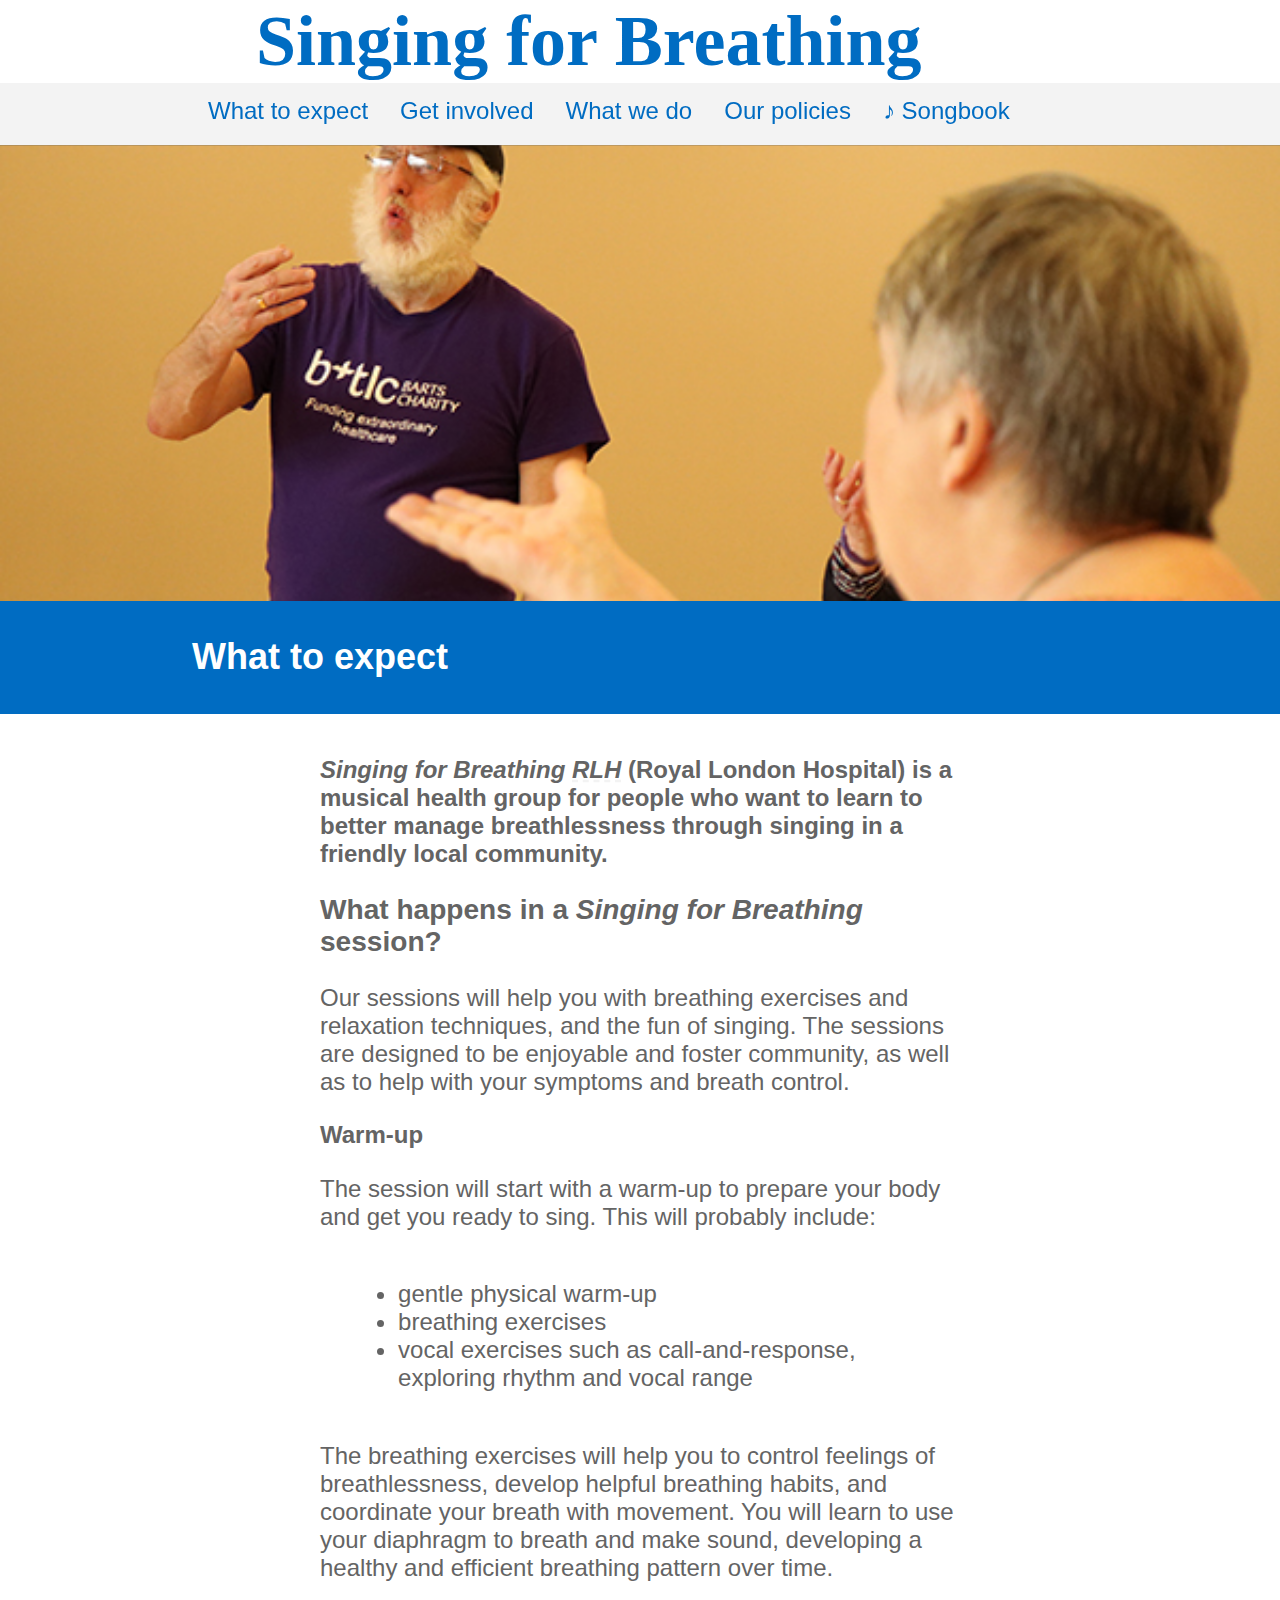
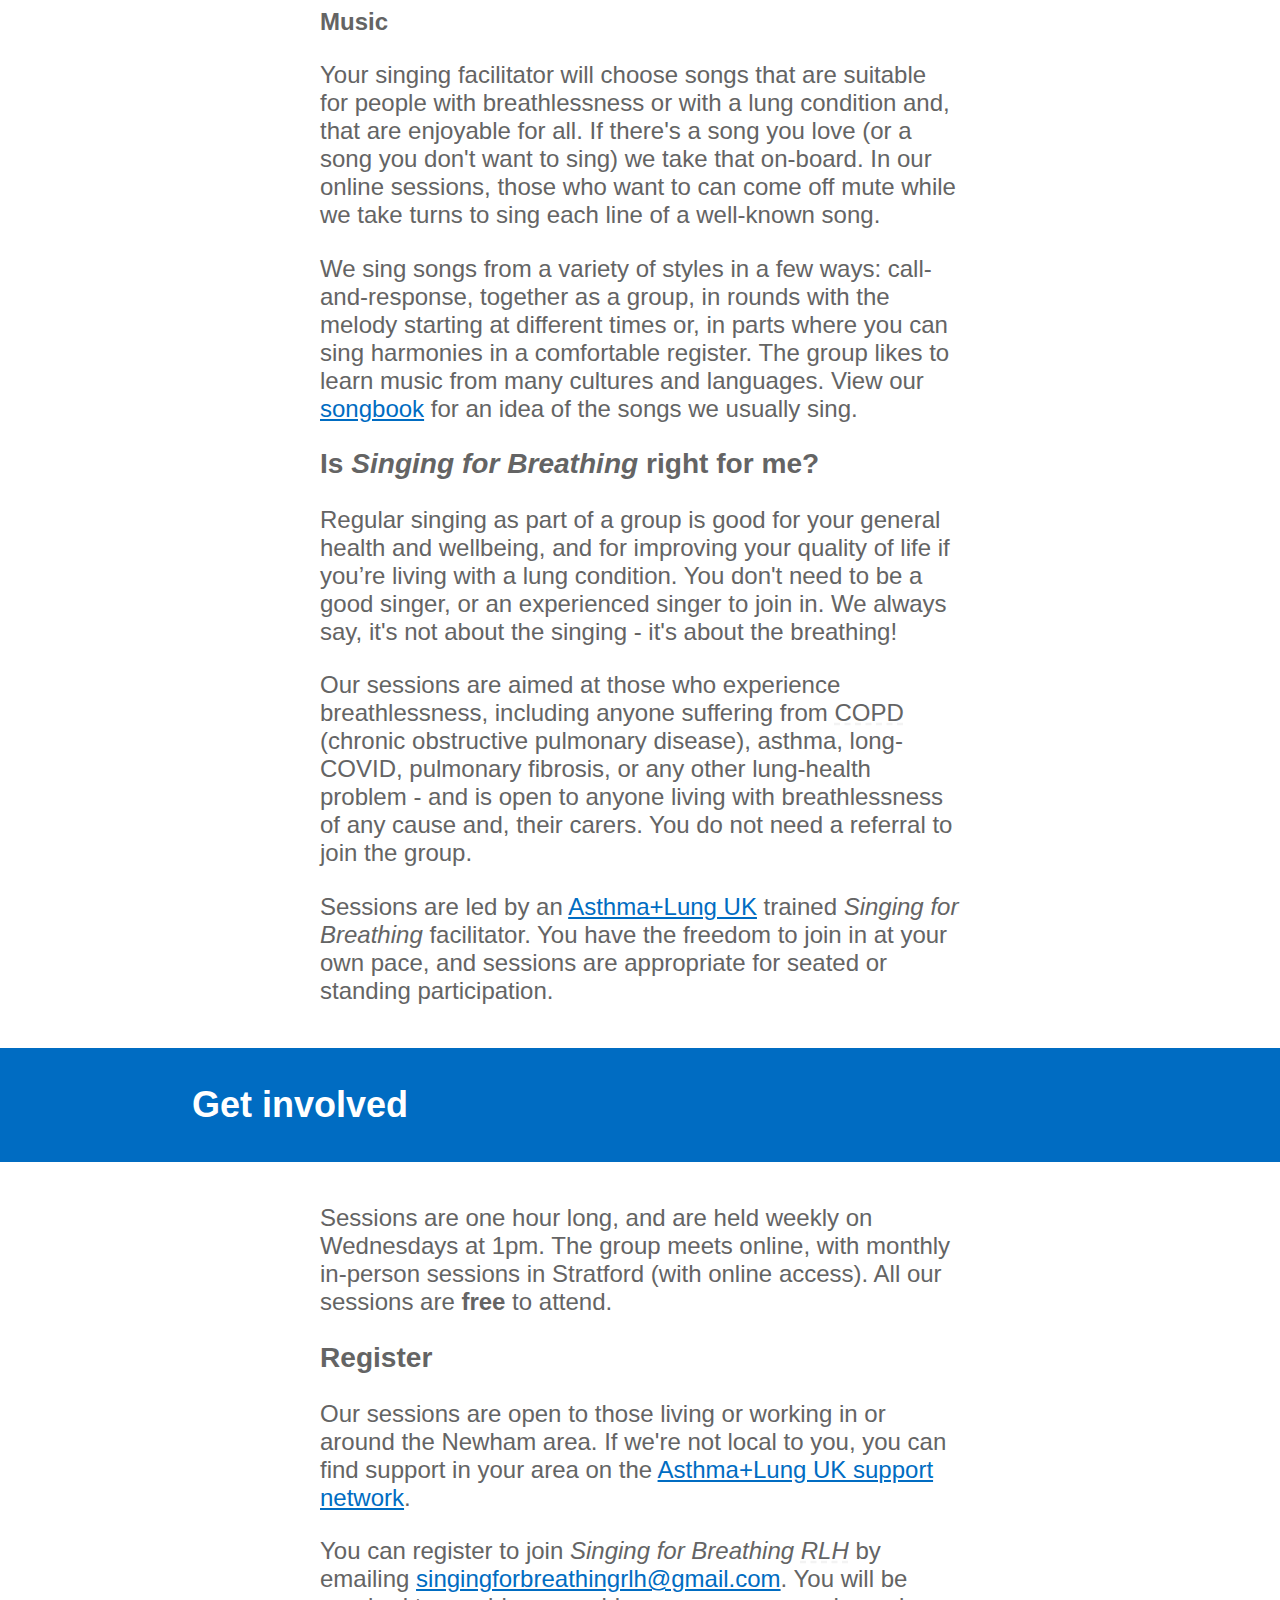
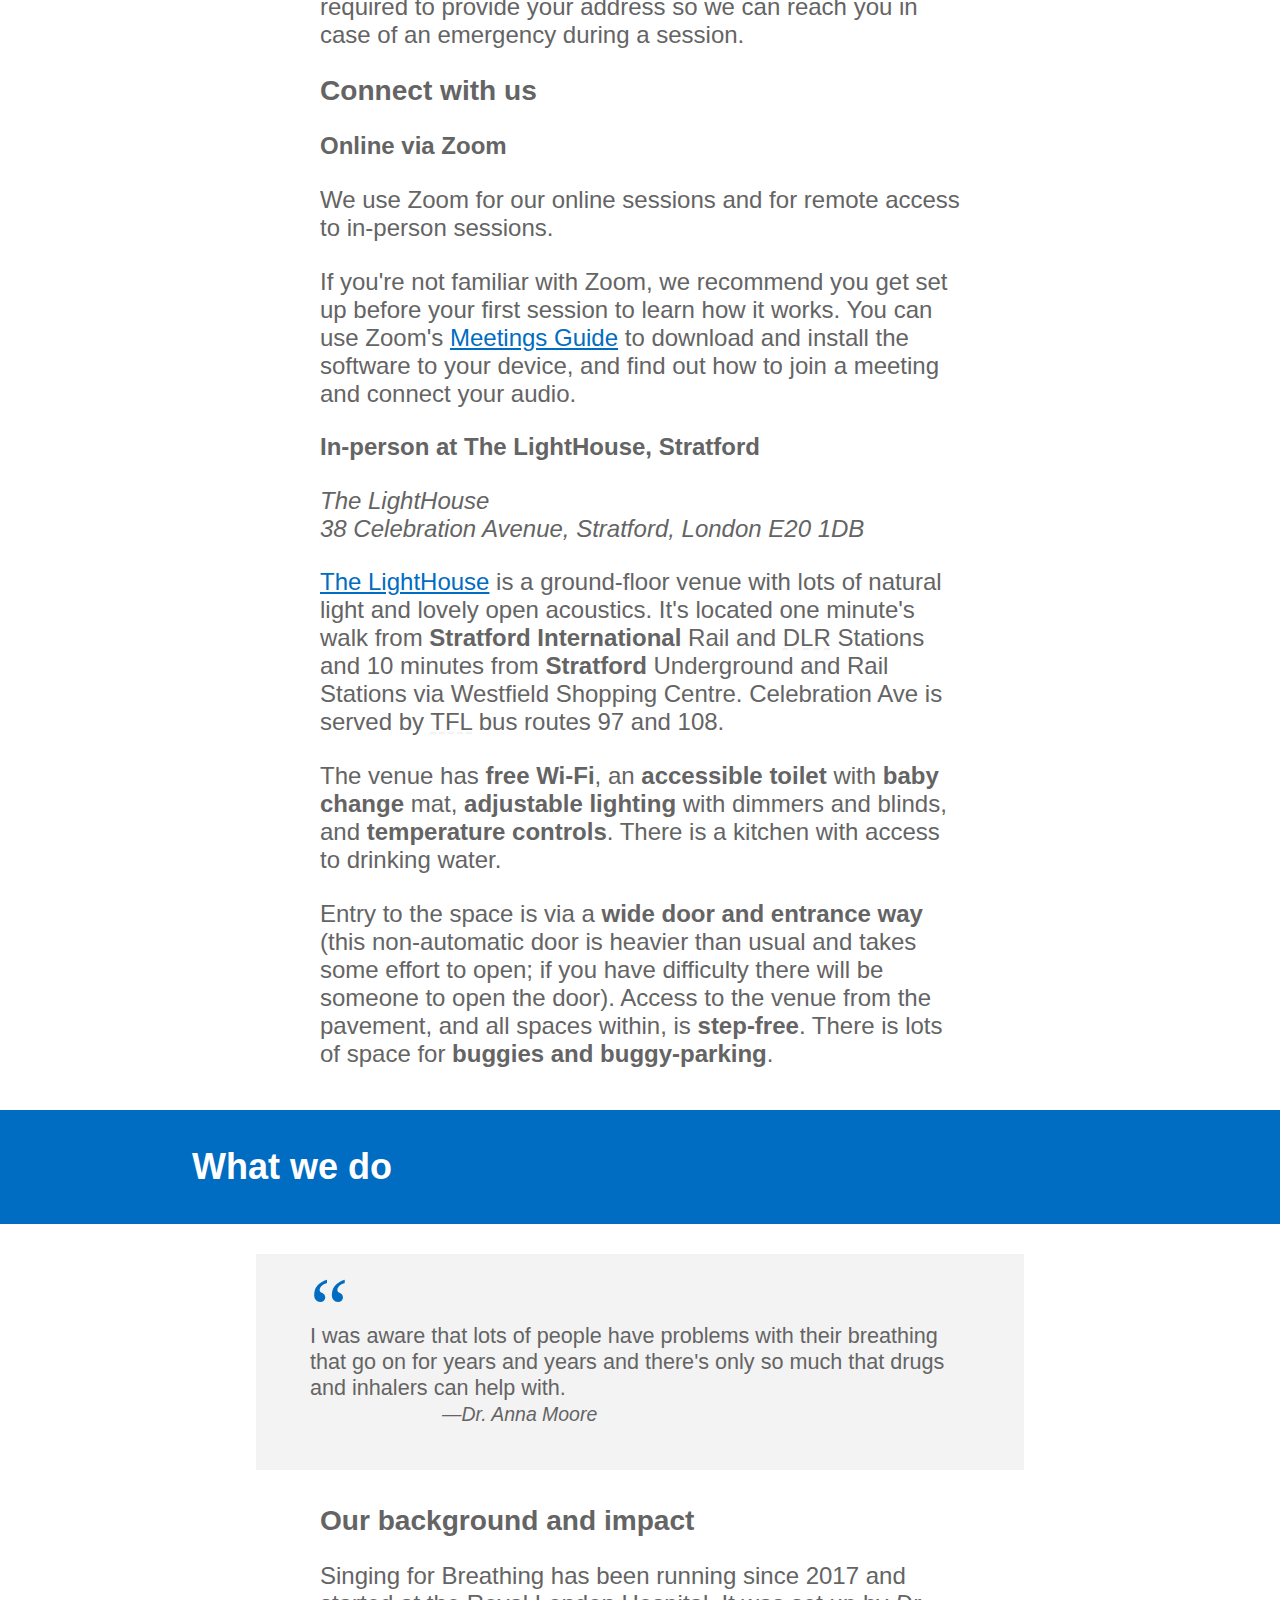
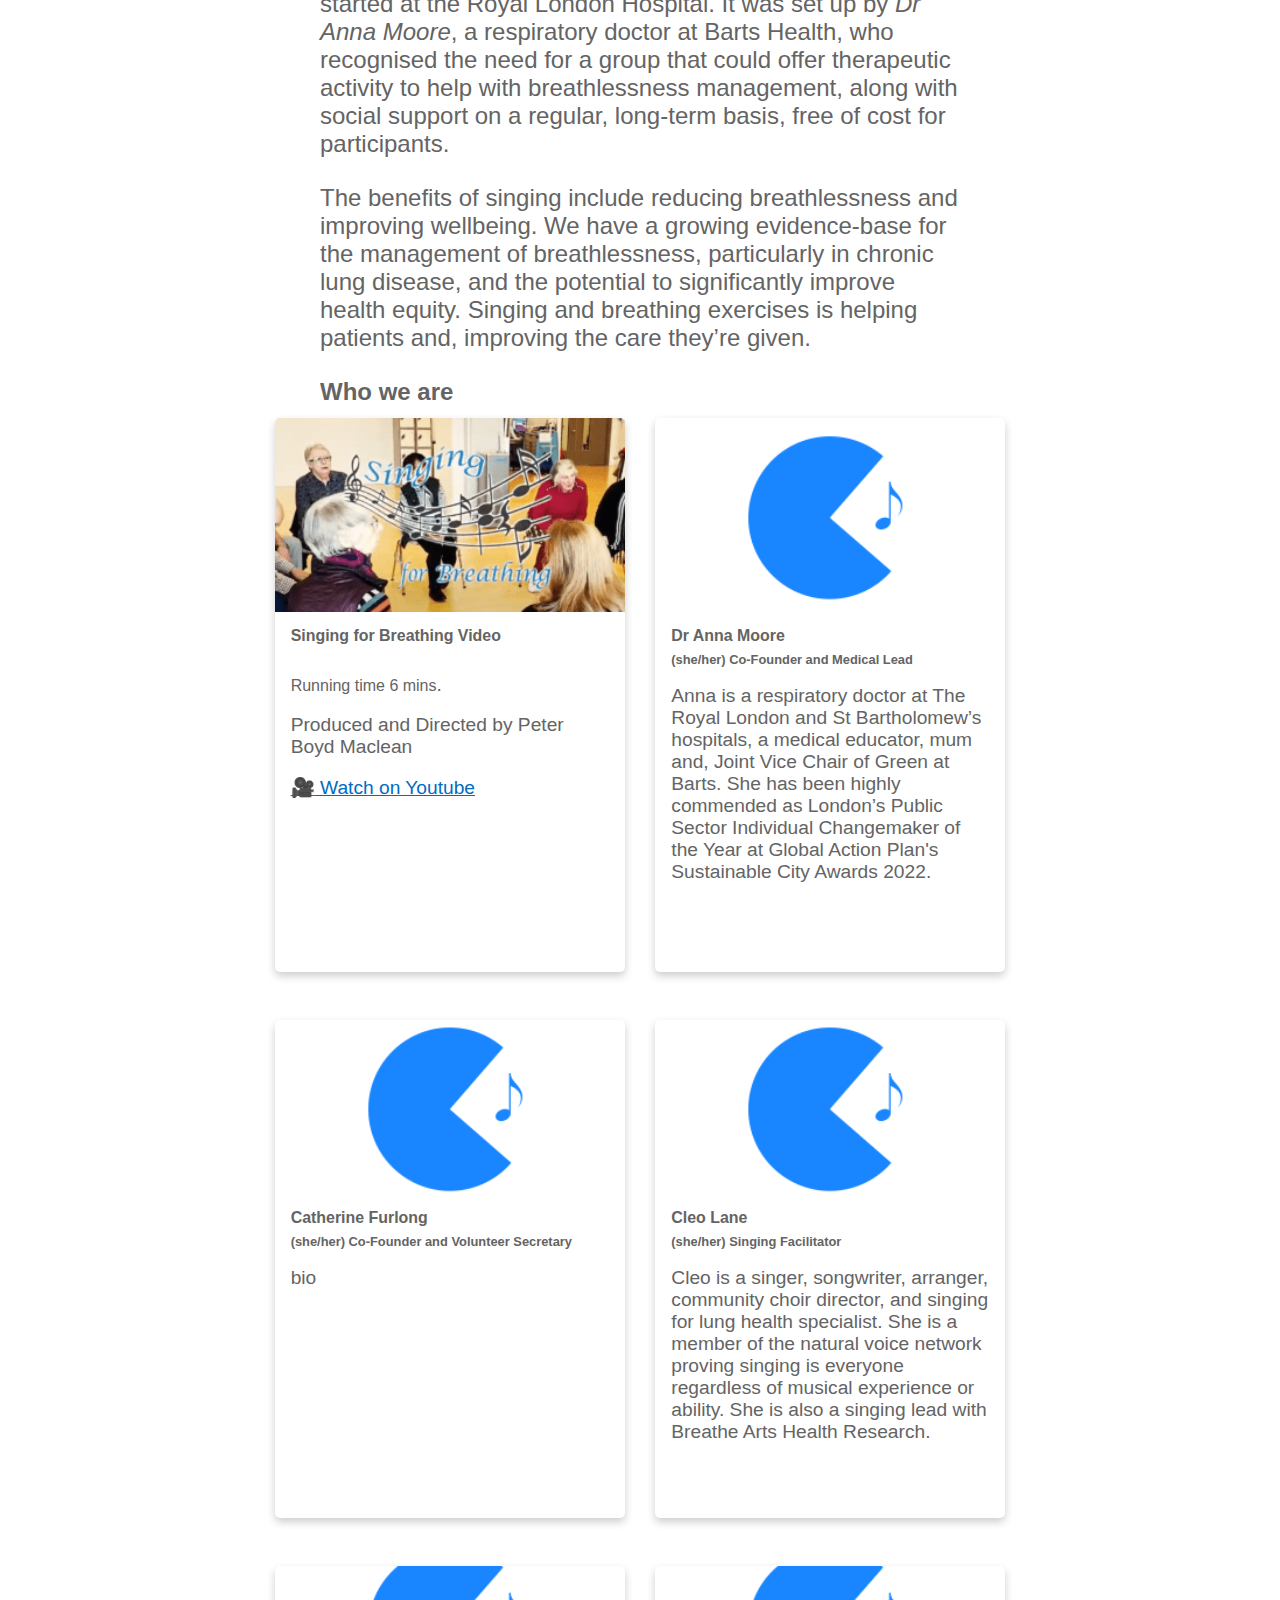
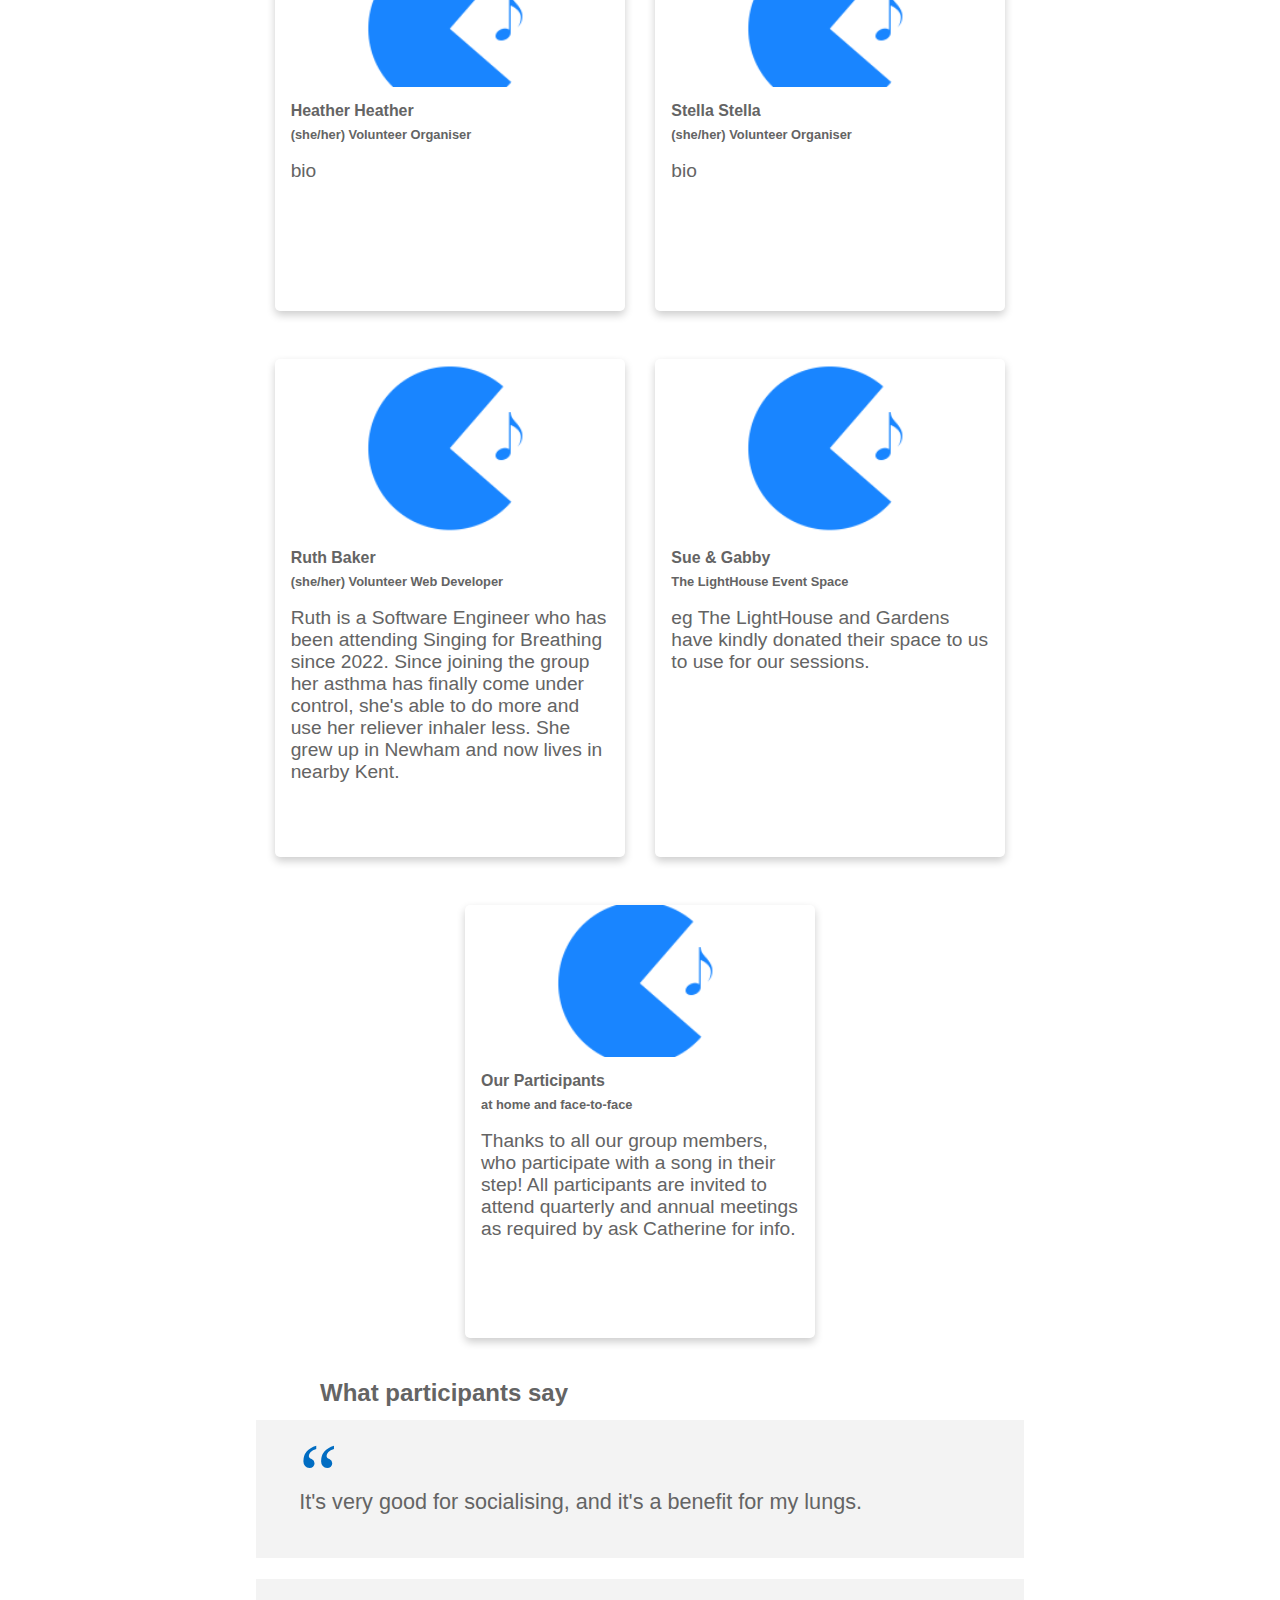
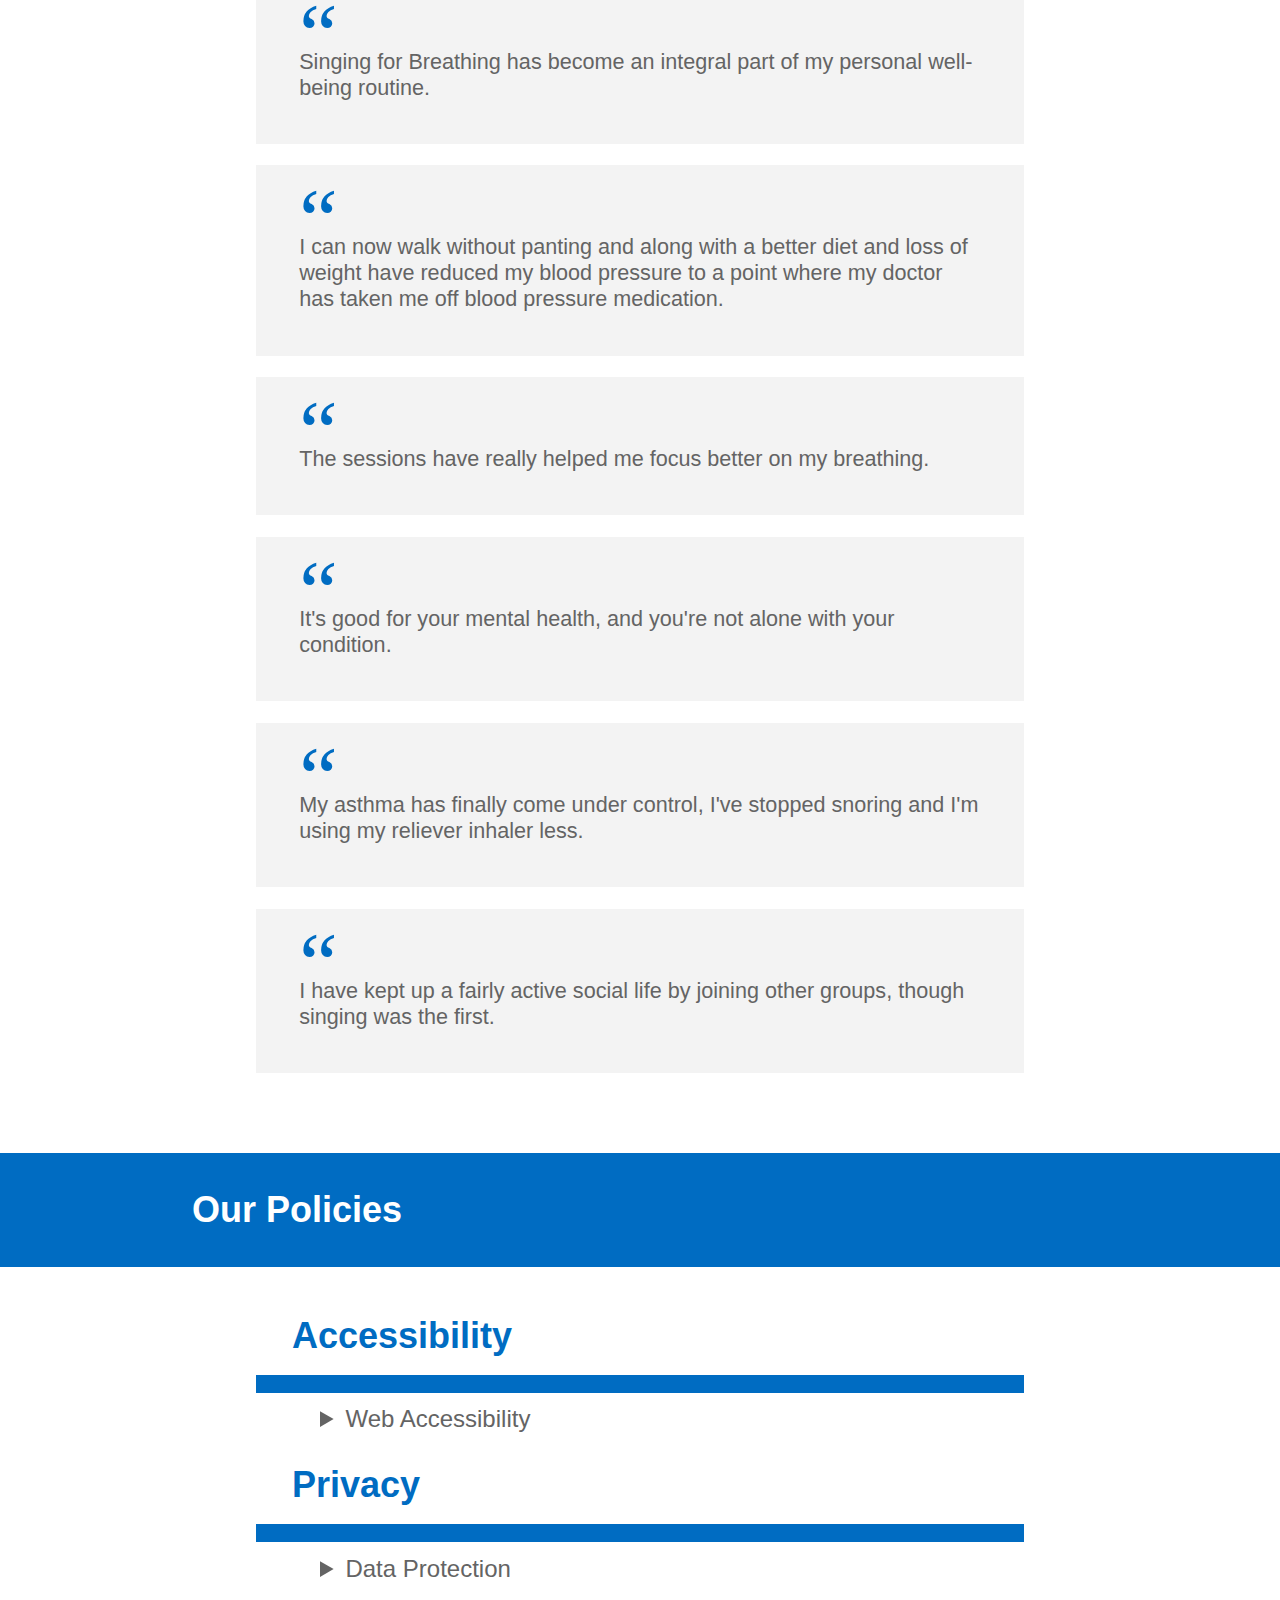
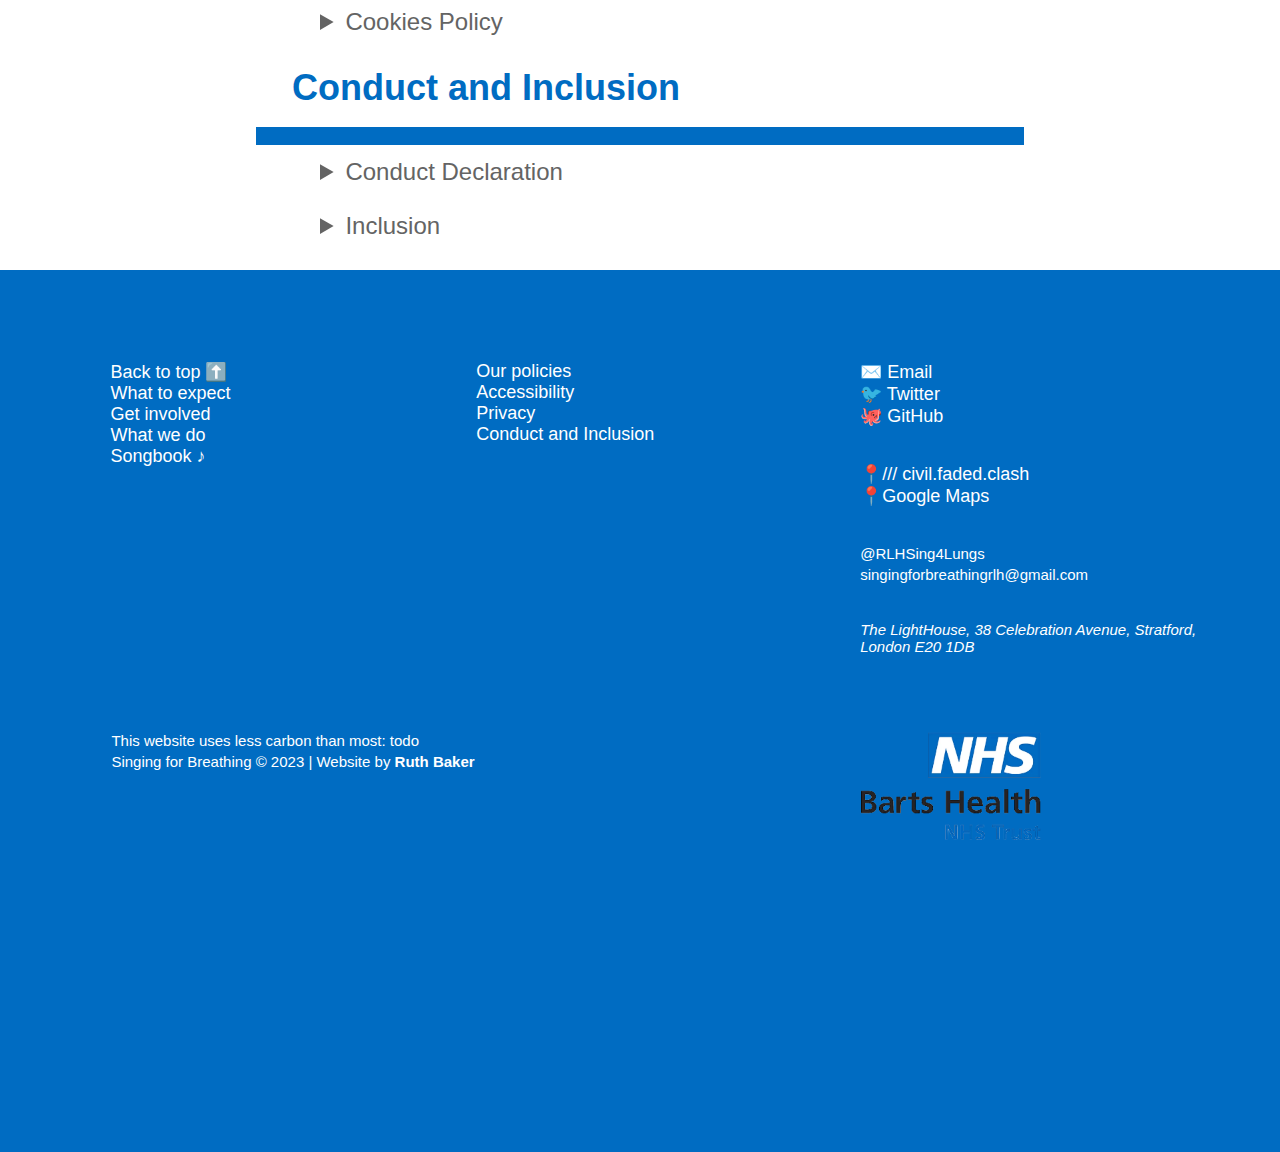
==== index.html @ a1bb303e "Fix quote indentation" ====
<!DOCTYPE html>
<html lang="en-gb">
<head>
    <meta charset="UTF-8">
    <meta name="Description" content="Author: Ruth Baker and Singing for Breathing, Category: Information website. Page contains information about the RLH Singing for Breathing community group.">
    <meta charset="UTF-8">
    <meta name="viewport" content="width=device-width, initial-scale=1.0">
    <meta http-equiv="X-UA-Compatible" content="ie=edge">
    <link href="./style.css" type="text/css" rel="stylesheet" />
    <link rel="icon" type="image/x-icon" href="data:image/svg+xml,<svg xmlns=%22http://www.w3.org/2000/svg%22 viewBox=%220 0 100 100%22><text y=%22.9em%22 font-size=%2290%22>🎵</text></svg>" />
    <title>Singing for Breathing RLH</title>
</head>
<body>

<header>
<h1>Singing for Breathing</h1>
</header>

<nav class="mainNav">
    <a class="skip" href="#whatToExpect">Skip to main content</a>
    <ul>
        <li><a href="#whatToExpect">What to expect</a></li>
        <li><a href="#getInvolved">Get involved</a></li>
        <li><a href="#whatWeDo">What we do</a></li>
        <li><a href="#policies">Our policies</a></li>
        <li><a href="./songbook.html">♪ Songbook</a></li>
    </ul>
</nav>

<div id="whatToExpect">
    <img src="./assets/examplesfb.jpeg" alt="participants enjoy singing together"/>

    <h2>What to expect</h2>

    <p><strong><em>Singing for Breathing <abbr>RLH</abbr></em> (Royal London Hospital) is a musical health group for people who want to learn to better manage breathlessness through singing in a friendly local community.</strong></p>

    <h3>What happens in a <em>Singing for Breathing</em> session?</h3>

    <p>Our sessions will help you with breathing exercises and relaxation techniques, and the fun of singing. The sessions are designed to be enjoyable and foster community, as well as to help with your symptoms and breath control.</p>

    <h4>Warm-up</h4>

    <p>The session will start with a warm-up to prepare your body and get you ready to sing. This will probably include:
    <ul class="warm-up">
        <li>gentle physical warm-up</li>
        <li>breathing exercises</li>
        <li>vocal exercises such as call-and-response, exploring rhythm and vocal range</li>
    </ul>

    <p>The breathing exercises will help you to control feelings of breathlessness, develop helpful breathing habits, and coordinate your breath with movement. You will learn to use your diaphragm to breath and make sound, developing a healthy and efficient breathing pattern over time.</p>

    <h4>Music</h4>

    <p>Your singing facilitator will choose songs that are suitable for people with breathlessness or with a lung condition and, that are enjoyable for all. If there's a song you love (or a song you don't want to sing) we take that on-board. In our online sessions, those who want to can come off mute while we take turns to sing each line of a well-known song.</p>

    <p>We sing songs from a variety of styles in a few ways: call-and-response, together as a group, in rounds with the melody starting at different times or, in parts where you can sing harmonies in a comfortable register. The group likes to learn music from many cultures and languages. View our <a href="./songbook.html">songbook</a> for an idea of the songs we usually sing.</p>

    <h3>Is <em>Singing for Breathing</em> right for me?</h3>

    <p>Regular singing as part of a group is good for your general health and wellbeing, and for improving your quality of life if you’re living with a lung condition. You don't need to be a good singer, or an experienced singer to join in. We always say, it's not about the singing - it's about the breathing!</p>

    <p>Our sessions are aimed at those who experience breathlessness, including anyone suffering from <abbr>COPD</abbr> (chronic obstructive pulmonary disease), asthma, long-COVID, pulmonary fibrosis, or any other lung-health problem - and is open to anyone living with breathlessness of any cause and, their carers. You do not need a referral to join the group.</p>

    <p>Sessions are led by an <a href="https://www.asthmaandlung.org.uk/">Asthma+Lung UK</a> trained <em>Singing for Breathing</em> facilitator. You have the freedom to join in at your own pace, and sessions are appropriate for seated or standing participation.</p>
</div>

<div id="getInvolved">
    <h2>Get involved</h2>

    <p>Sessions are <time datetime="PT1H">one hour</time> long, and are held weekly on Wednesdays at <time datetime="13:00">1pm</time>. The group meets online, with monthly in-person sessions in Stratford (with online access). All our sessions are <strong>free</strong> to attend.</p>

    <h3>Register</h3>

    <p>Our sessions are open to those living or working in or around the Newham area. If we're not local to you, you can find support in your area on the <a href="https://www.blf.org.uk/help/support-network/support-in-your-area">Asthma+Lung UK support network</a>.

    <p>You can register to join <em>Singing for Breathing <abbr>RLH</abbr></em> by emailing <a href="mailto:singingforbreathingrlh@gmail.com">singingforbreathingrlh@gmail.com</a>. You will be required to provide your address so we can reach you in case of an emergency during a session.</p>

    <h3>Connect with us</h3>

    <h4>Online via Zoom</h4>

    <p>We use Zoom for our online sessions and for remote access to in-person sessions.</p>

    <p>If you're not familiar with Zoom, we recommend you get set up before your first session to learn how it works. You can use Zoom's <a href="https://support.zoom.us/hc/en-us/p/zoom-meetings-guide">Meetings Guide</a> to download and install the software to your device, and find out how to join a meeting and connect your audio.</p>

    <h4>In-person at The LightHouse, Stratford</h4>

    <address><p>The LightHouse<br />38 Celebration Avenue, Stratford, London E20 1DB</p></address>

    <p><a href="https://thelighthouseandgardens.com/">The LightHouse</a> is a ground-floor venue with lots of natural light and lovely open acoustics. It's located <time datetime="PT1M">one minute</time>'s walk from <strong>Stratford International</strong> Rail and <abbr title="Docklands Light Railway">DLR</abbr> Stations and <time datetime="PT10M">10 minutes</time> from <strong>Stratford</strong> Underground and Rail Stations via Westfield Shopping Centre. Celebration Ave is served by <abbr title="Transport for London">TFL</abbr> bus routes 97 and 108.</p>

    <p>The venue has <strong>free Wi-Fi</strong>, an <strong>accessible toilet</strong> with <strong>baby change</strong> mat, <strong>adjustable lighting</strong> with dimmers and blinds, and <strong>temperature controls</strong>. There is a kitchen with access to drinking water.</p>

    <p>Entry to the space is via a <strong>wide door and entrance way</strong> (this non-automatic door is heavier than usual and takes some effort to open; if you have difficulty there will be someone to open the door). Access to the venue from the pavement, and all spaces within, is <strong>step-free</strong>. There is lots of space for <strong>buggies and buggy-parking</strong>.</p>
</div>

<div id="whatWeDo">
    <h2>What we do</h2>

    <blockquote class="quoteAnna"><div class="quoteMark">“</div>I was aware that lots of people have problems with their breathing that go on for years and years and there's only so much that drugs and inhalers can help with.<br /><cite>—Dr. Anna Moore</cite></blockquote>

    <h3>Our background and impact</h3>

    <p>Singing for Breathing has been running since <time datetime="2017">2017</time> and started at the Royal London Hospital. It was set up by <em>Dr Anna Moore</em>, a respiratory doctor at Barts Health, who recognised the need for a group that could offer therapeutic activity to help with breathlessness management, along with social support on a regular, long-term basis, free of cost for participants.</p>

    <p>The benefits of singing include reducing breathlessness and improving wellbeing. We have a growing evidence-base for the management of breathlessness, particularly in chronic lung disease, and the potential to significantly improve health equity. Singing and breathing exercises is helping patients and, improving the care they’re given.</p>

    <h4>Who we are</h4>

    <section class="bios">
        <section class="card">
            <a href="https://youtu.be/q4Oo8Tk0Gio"><img src="./assets/sfbvideo-avatar.webp" alt="Singing For Breathing video on YouTube"></a>
            <hgroup>
                <h5>Singing for Breathing Video</h5>
            </hgroup>
            <br />
            <p><small>Running time <time datetime="PT6M">6 mins</time></small>.</p>
            <p>Produced and Directed by Peter Boyd Maclean</p>
            <p><a href="https://youtu.be/q4Oo8Tk0Gio"><span aria-hidden="true">🎥</span> Watch on Youtube</a></p>
        </section>
    <section class="card">
        <img src="./assets/avatarGeneric.webp" alt="avatar">
        <hgroup>
                <h5>Dr Anna Moore</h5>
                <h6>(she/her) Co-Founder and Medical Lead</h6>
            </hgroup>
        <p>Anna is a respiratory doctor at The Royal London and St Bartholomew’s hospitals, a medical educator, mum and, Joint Vice Chair of Green at Barts. She has been highly commended as London’s Public Sector Individual Changemaker of the Year at Global Action Plan's Sustainable City Awards 2022.</p>
    </section>

    <section class="card">
        <img src="./assets/avatarGeneric.webp" alt="avatar">
        <hgroup>
            <h5>Catherine Furlong</h5>
            <h6>(she/her) Co-Founder and Volunteer Secretary</h6>
        </hgroup>
        <p>bio</p>
    </section>

    <section class="card">
        <img src="./assets/avatarGeneric.webp" alt="avatar">
        <hgroup>
            <h5>Cleo Lane</h5>
            <h6>(she/her) Singing Facilitator</h6>
        </hgroup>
        <p>Cleo is a singer, songwriter, arranger, community choir director, and singing for lung health specialist. She is a member of the natural voice network proving singing is everyone regardless of musical experience or ability. She is also a singing lead with Breathe Arts Health Research.</p>
    </section>

    <section class="card">
        <img src="./assets/avatarGeneric.webp" alt="avatar">
        <hgroup>
            <h5>Heather Heather</h5>
            <h6>(she/her) Volunteer Organiser</h6>
        </hgroup>
        <p>bio</p>
    </section>

    <section class="card">
        <img src="./assets/avatarGeneric.webp" alt="avatar">
        <hgroup>
            <h5>Stella Stella</h5>
            <h6>(she/her) Volunteer Organiser</h6>
        </hgroup>
        <p>bio</p>
    </section>

    <section class="card">
        <img src="./assets/avatarGeneric.webp" alt="avatar">
        <hgroup>
            <h5>Ruth Baker</h5>
            <h6>(she/her) Volunteer Web Developer</h6>
        </hgroup>
        <p>Ruth is a Software Engineer who has been attending Singing for Breathing since 2022. Since joining the group her asthma has finally come under control, she's able to do more and use her reliever inhaler less. She grew up in Newham and now lives in nearby Kent.</p>
    </section>

    <section class="card">
        <img src="./assets/avatarGeneric.webp" alt="avatar">
        <hgroup>
            <h5>Sue & Gabby</h5>
            <h6>The LightHouse Event Space</h6>
        </hgroup>
        <p>eg The LightHouse and Gardens have kindly donated their space to us to use for our sessions.</p>
    </section>

    <section class="card">
        <img src="./assets/avatarGeneric.webp" alt="avatar">
        <hgroup>
            <h5>Our Participants</h5>
            <h6>at home and face-to-face</h6>
        </hgroup>
        <p>Thanks to all our group members, who participate with a song in their step! All participants are invited to attend quarterly and annual meetings as required by ask Catherine for info.</p>
     </section>
    </section>
    <br />
</div>

    <h4>What participants say</h4>

    <blockQuote><div class="quoteMark">“</div>It's very good for socialising, and it's a benefit for my lungs.<br/></blockQuote>
    <blockQuote><div class="quoteMark">“</div>Singing for Breathing has become an integral part of my personal well-being routine.</blockQuote>
    <blockQuote><div class="quoteMark">“</div>I can now walk without panting and along with a better diet and loss of weight have reduced my blood pressure to a point where my doctor has taken me off blood pressure medication.</blockQuote>
    <blockQuote><div class="quoteMark">“</div>The sessions have really helped me focus better on my breathing.</blockQuote>
    <blockQuote><div class="quoteMark">“</div>It's good for your mental health, and you're not alone with your condition.</blockQuote>
    <blockQuote><div class="quoteMark">“</div>My asthma has finally come under control, I've stopped snoring and I'm using my reliever inhaler less.</blockQuote>
    <blockQuote><div class="quoteMark">“</div>I have kept up a fairly active social life by joining other groups, though singing was the first.</blockQuote>
    <br/>

<h2>Our Policies</h2>

<section id="policies" class="policies">
    <h2 id="accessibility">Accessibility</h2>
<!--    <details>-->
<!--        <summary>-->
<!--            Accessibility Statement-->
<!--        </summary>-->
<!--        <p>We are keen to improve accessibility to Singing for Breathing so that anyone who lives with chronic breathlessness can benefit from the physical therapy, social support and joy that singing together brings.</p>-->

<!--        <h3>Our sessions at The LightHouse</h3>-->

<!--        <p>We want to make a welcoming, engaging and accessible experience for all participants and guests.</p>-->

<!--        <p>-->
<!--        Wheel chair access-->
<!--        Entrances-->
<!--        Parking-->
<!--        Travelling to us-->
<!--        Accessible toilets-->
<!--        Assistance dogs-->
<!--        Seating-->
<!--        Song sheets-->
<!--        </p>-->


<!--        <h3>Our online sessions</h3>-->
<!--        </details>-->

        <details>
            <summary>
                Web Accessibility
            </summary>

            <p>We want as many people as possible to be able to use the Singing for Breathing website.</p>
            <p>You should be able to:

            <ul>
            <li>change colours, contrast levels and fonts using your browser settings and preferences</li>
            <li>navigate the website using just a keyboard</li>
            <li>interact with the website using a screen reader</li>
            <li>understand most of the website text as we try to make information as simple as possible</li>
            <li>have text describe any images which aren't available</li>
<!--            <li>navigate the website using speech recognition software</li>-->
<!--            <li>zoom in up to 400 per cent without the text spilling off the screen</li>-->
            </ul>
            <p>If you have a disability, <a href="https://mcmw.abilitynet.org.uk/">search AbilityNet for "how to" guides</a> to make your device easier to use.</p>
            <p>If you need any information found on this website in another format, please contact [insert info].</p>
            <p>If you encounter any accessibility barriers while using our website, please contact us at [insert contact information] to let us know.</p>


            <h3>Technical information about this website's accessibility</h3>

            <p>This website has been tested in 2023 with tools, and is xx complient... TODO</p>

            <p>Light House Check</p>

            <h4>Web accessibility issues</h4>
            <p>The Singing for Breathing website is open source, if you are a developer who can help improve our website, you can contribute at <a href="https://github.com/ruthmoog/singing-for-breathing">Singing for Breathing on GitHub</a>. Please read the README before making a contribution.</p>

        </details>

    </details>

    <h2 id="privacy">Privacy</h2>
    <details>
        <summary>
            Data Protection
        </summary>

        <h3>Your data</h3>
        <p>Singing for Breathing RLH needs your name and email address in order to send you information about group activities. We only use these details to send you information about our future sessions, and information about our Singing for Breathing community. We do this because it is in the legitimate interest of our group to publicise our sessions to regular attendees.</p>
        <p>Your details are stored securely by our committee, and will be deleted if you do not attend a session for 12 months. You can ask us to amend or delete your details at any time by contacting Singing for Breathing.</p>

        <h3>What is data protection</h3>
        <p>Personal data is information about a person which is identifiable as being about them. It can be stored electronically or on paper, and includes images and audio recordings as well as written information.</p>
        <p>Data protection is about how we, as a non-profit organisation, protect the rights and privacy of individuals, and comply with the law when collecting, storing, using, amending, sharing, destroying or deleting personal data.</p>

        <h3>Responsibility</h3>
        <p>Overall and final responsibility for data protection lies with the management committee, who are responsible for overseeing activities and ensuring this policy is upheld.
        All volunteers are responsible for observing this policy, and related procedures, in all areas of their work for the group.

        <h3>Our policy statement</h3>
        <p>Singing For Breathing RLH needs to keep personal data about its participants, volunteers, committee, and supporters in order to carry out group activities.
        We will collect, store, use, amend, share, destroy or delete personal data only in ways which protect people’s privacy and comply with the UK General Data Protection Regulation (GDPR) and other relevant legislation.</p>
    </details>

    <details>
        <summary>
            Cookies Policy
        </summary>
        <h3>Our Use of Cookies</h3>
        <p>Our website does not use any cookies to store or retrieve information on your browser. This means that we do not track your activity or collect any personal information about you.</p>
        <p>As our website does not use any cookies, there is no need for you to manage or delete them. If you are concerned about cookies on other websites, you can manage them through your browser settings.</p>


        <h3>Third-Party Cookies</h3>
        <p>Third-party cookies are cookies that are set by a domain other than the one that the user is visiting. We do not use any third-party cookies. When you click on a link to another website from Singing for Breathing, such as YouTube videos, you will be subject to that website's cookies policy.</p>

        <h3>What are Cookies?</h3>
        <p>Cookies are small text files that are placed on your device when you visit a website. They are widely used to enable website functionality, improve user experience, and provide website owners with valuable information about how visitors interact with their site.</p>
        <br />
    </details>

    <h2 id="conductAndInclusion">Conduct and Inclusion</h2>

    <details>
        <summary>
            Conduct Declaration
        </summary>
        <p>We want Singing for Breathing sessions to be enjoyable and welcoming to all our participants, regardless of gender, sexual orientation, disability, age, employment status, physical appearance, body size, economic background, race, or religion. We expect kindness and care from all our participants, guests, leaders and organisers, online and in-person.</p>
        <p>We encourage all attendees to make participating a comfortable experience for everyone, and to help foster compassionate group involvement.</p>
        <p>If you are being harassed, notice that someone else is being harassed, or have any other concerns, please contact one of the organisers right away.</p>
    </details>

    <details>
        <summary>Inclusion</summary>

        <h4>Accessibility</h4>
        <p>Please take look at the <a href="#accessibility">Accessibility</a> section for more.</p>

        <h4>Identity</h4>
        <p>Please treat everyone with dignity and respect and without prejudice toward any protected characteristic. We welcome everyone to <a href="https://support.zoom.us/hc/en-us/articles/4402698027533-Adding-and-sharing-your-pronouns">share their pronouns</a> in our online meetings.</p>
        <p>There is one accessible gender-neutral toilet at The LightHouse.</p>

        <h4>Affordability</h4>
        <p>In person and on-line sessions are free to attend. We have received funding from Bart's Health and the National Lottery in the past, as well as fundraising from community members to keep sessions free.</p>

        <h4>Fundraising</h4>
        <p>We are a non-profit and welcome donations to keep our sessions running. TODO Just Giving, shopping link.</p>

        <h4>Child-friendly</h4>
        <p>We aim to create a family-inclusive environment and our venue is all-ages. Babies and young people are free to express themselves. Parents or guardians are not judged for their approaches to caring for their children or charges.</p>
        <p>Buggies and carriers are provided space and access. Breastfeeding/nursing is welcome and semi-private space is available for this.</p>

        <h4>Credit</h4>
        <p>These policies are influenced and informed by statements from <a href="https://2018.xoxofest.com/inclusion">XOXO fest</a>, <a href="https://www.postalmuseum.org/visit-us/accessibility/">The Postal Museum</a>, <a href="https://www.codebar.io/code-of-conduct">codebar</a>, <a href="https://www.nhs.uk/accessibility-statement/">NHS</a>, <a href="https://www.afrotechfest.co.uk/inclusion/">Afrotech Fest</a>, <a href="https://www.rnib.org.uk/web-accessibility-compliance-statement/">RNIB</a> and <a href="https://www.storyhouse.com/storyhouse-queer-code-of-conduct">The Story House</a>.
        </p>

    </details>
</section>



<footer>
    <section class="footer-nav" id="our-pages">
        <ul>
            <li><a href="#top">Back to top <span aria-hidden="true">⬆️</span></a></li>
            <li><a href="#whatToExpect">What to expect</a></li>
            <li><a href="#getInvolved">Get involved</a></li>
            <li><a href="#whatWeDo">What we do</a></li>
            <li><a href="./songbook.html">Songbook ♪</a></li>
        </ul>
    </section>

    <section class="footer-nav" id="our-policies">
        <ul>
            <li><a href="#policies">Our policies</a></li>
            <li><a href="#accessibility">Accessibility</a></li>
            <li><a href="#privacy">Privacy</a></li>
            <li><a href="#conductAndInclusion">Conduct and Inclusion</a></li>
        </ul>

    </section>

    <section class="footer-nav" id="get-in-touch">
        <ul>
            <li><a href="mailto:singingforbreathingrlh@gmail.com"><span aria-hidden="true">✉️</span> Email</a></li>
            <li><a href="https://twitter.com/RLHSing4Lungs"><span aria-hidden="true">🐦</span> Twitter</a></li>
            <li><a href="https://github.com/ruthmoog/singing-for-breathing"><span aria-hidden="true">🐙</span> GitHub</a></li>
        </ul>
        <ul>
            <li><a href="https://w3w.co/civil.faded.clash"><span aria-hidden="true">📍</span>/// civil.faded.clash</a></li>
            <li><a href="https://goo.gl/maps/B3bUb5xLLDGhT1tQA"><span aria-hidden="true">📍</span>Google Maps</a></li>
        </ul>
        <ul>
            <li><small><a href="https://twitter.com/RLHSing4Lungs">@RLHSing4Lungs</a></small></li>
            <li><small><a href="mailto:singingforbreathingrlh@gmail.com">singingforbreathingrlh@gmail.com</a></small></li>
        </ul>
        <ul>
            <li><small><address>The LightHouse, 38 Celebration Avenue, Stratford, London E20 1DB</address></small></li>
        </ul>


    </section>

    <section class="footer-nav" id="thanks">
        <img src="assets/BartsHealthLogoClear.png" alt="Thanks to Bart's Health">
    </section>

    <section class="footer-bar" id="carbon">
        <p><small>This website uses less carbon than most: todo</small>
        <br/>
        <small>Singing for Breathing © 2023 | <a href="https://ruthmoog.dev">Website by <strong>Ruth Baker</strong></a></small>
    </section>

</footer>
</body>
</html>
---- style.css ----
/* Global variables */
:root {
  --title-color:                #006CC2; /* NHS blue */
  --main-bg-color:              #FFF;    /* white */
  --main-font-color:            #646464; /* dark grey */
  --link-text-color:            #006CC2; /* NHS blue */
  --nav-quote-bg-color:         #F3F3F3; /* light grey */
  --nav-accent-color:           #DDD;    /* mid grey */
  --section-heading-color:      #006CC2; /* NHS blue */
  --bio-card-bg-color:          #FFF;    /* white */
  --accent-card-bg-color:       #00A2FF; /* mid blue */
  --accent-font-color:          #FFF;    /* white */
  --footer-color:               #006CC2; /* NHS blue */
}

/* Responsive visual elements */
/* --------------------------------------------------------- */

@media (prefers-color-scheme: dark) {
    :root {
      --title-color:             #006CC2; /* NHS blue */
      --main-bg-color:           #161616; /* blackish */
      --main-font-color:         #FFF;    /* white */
      --link-text-color:         #00A2FF; /* light blue */
      --nav-quote-bg-color:      #242222; /* light black */
      --nav-accent-color:        #023456; /* deep blue */
      --section-heading-color:   #242222; /* light black */
      --bio-card-bg-color:       #242222; /* light black */
      --accent-card-bg-color:    #023456; /* deep blue */
      --accent-font-color:       #FFF;    /* white */
      --footer-color:            #023456; /* deep blue */
    }

    img {
        filter:                  brightness(.8) contrast(1.2);
    }

    p, blockQuote, ul, h2, h3, h4, h5, h6 {
        transparency:            50%;
    }
}

@media (prefers-contrast: low) {
    :root {
      --title-color:             #006CC2; /* NHS blue */
      --main-bg-color:           #161616; /* blackish */
      --main-font-color:         #FFF;    /* white */
      --link-text-color:         #00A2FF; /* light blue */
      --nav-quote-bg-color:      #242222; /* light black */
      --nav-accent-color:        #023456; /* deep blue */
      --section-heading-color:   #242222; /* light black */
      --bio-card-bg-color:       #242222; /* light black */
      --accent-card-bg-color:    #023456; /* deep blue */
      --accent-font-color:       #FFF;    /* white */
      --footer-color:            #023456; /* deep blue */
    }

    img {
        filter:                  brightness(0.8) contrast(1.2) sepia(20%);
    }

    p, blockQuote, ul, h2, h3, h4, h5, h6 {
        transparency:           60%;
    }

    body {
    transparency:               10%;
    }
}

@media (prefers-reduced-motion: reduce)  {
    .card {
        transition:             0.6s;
    }
}

/* Responsive format elements */
/* ----------------------------------------------------------- */


/* Small and extra small devices (phones, 600px and down; portrait tablets and large phones, 600px and up) */
@media only screen and (min-width: 300px) {
    .mainNav {
        position:               static;
    }
    .mainNav ul {
        padding:                 0;
    }
    .mainNav li {
        width:                  100%;
        border-bottom:          solid 1px var(--nav-accent-color);
    }
    p, .warm-up li, h1, h3, summary, blockQuote, cite, .policies h2, .policies li {
        margin:                 0 2%;
    }
    h2 {
        padding:                1em 8%;
    }
    footer ul, footer p, footer img {
        margin-left:              5%;
    }
}

/* Medium devices (landscape tablets, 768px and up) */
@media only screen and (min-width: 768px) {
    .mainNav li {
        width:                   33%;
        border-bottom:           none;
    }
    .mainNav ul {
        padding:                 0;
    }
    p, .warm-up li, h1, h3, h4, summary, blockQuote, cite, .policies h2, .policies li {
        margin:                 0 2%;
    }
    input {
        margin:                 0 0 0 10%;
    }
}

/* Large devices (laptops/desktops, 992px and up) */
@media only screen and (min-width: 992px) {
    .mainNav {
        position:               sticky;
    }
    .mainNav li {
        width:                   20%;
    }
    .mainNav ul {
        padding:                 0;
    }
    p, .warm-up li, h1, h3, h4, summary, blockQuote, cite, .policies h2, .policies li {
        margin:                 0 10%;
    }
    input {
        margin:                 0 0 0 20%;
    }
    h2 {
        padding:                1em 15%;
    }
    footer {
        display:                grid;
        grid-template-columns:  5% 1fr 1fr 1fr 1fr 1fr 1fr 5%;
        grid-auto-columns:      minmax(auto, auto);
    }

    #our-pages {
      grid-column-start:    2;
      grid-column-end:      4;
      grid-row-start:       1;
      margin-left:          5%;
    }

    #our-policies{
      grid-column-start:    4;
      grid-column-end:      6;
      grid-row-start:       1;
    }

    #get-in-touch{
      grid-column-start:    6;
      grid-column-end:      8;
      grid-row-start:       1;
    }

    #thanks{
      grid-column-start:    6;
      grid-column-end:      8;
      grid-row-start:       2;
    }

    #carbon {
      grid-column-start:    2;
      grid-column-end:      6;
      grid-row-start:       2;
      margin-top:           5%;
      }
}

/* Extra large devices (large laptops and desktops, 1200px and up) */
@media only screen and (min-width: 1200px) {
    p, h1, h3, h4, summary, blockQuote, cite, .policies h2, .policies li {
        margin:                 0 20%;
    }
    .warm-up li {
       margin:                  0 29%;

    }
    .mainNav li {
        width:                  auto;
    }
    .mainNav ul {
        padding:                0 0 0 15%;
    }
}

@media only screen and (min-width: 1600px) {
    footer {
        grid-template-columns:  5% 1fr 1fr 1fr 1fr 5%;
    }

    #our-pages {
      grid-column-start:    2;
      grid-column-end:      3;
    }

    #our-policies{
      grid-column-start:    3;
      grid-column-end:      4;
    }

    #get-in-touch{
      grid-column-start:    4;
      grid-column-end:      5;
    }

    #thanks{
      grid-column-start:    5;
      grid-column-end:      6;
      grid-row-start:       1;
    }
}



/* Header and navigation menu */
/* ===================================================================== */

h1 {
  font-family:          Garamond, Times New Roman;
  color:                var(--title-color);
  font-size:            300%;
}

a.skip {
    position:           absolute;
    z-index:            -999;
    color:              transparent;
}

a.skip:focus {
    background-color:   gold;
    color:              black;
    display:            inline-block;
    width:              100%;
    padding:            5px;
    font-size:          1em;
    z-index:            999;
    position:           relative;
}

.mainNav {
  top:                  0;
  box-shadow:           0 0.3px 0 0 var(--main-font-color);
}

.mainNav ul {
  margin:               0;
  overflow:             hidden;
  background-color:     var(--nav-quote-bg-color);
  text-decoration:      none;
  list-style-type:      none;
}

#songbook {
    position: relative;
}

.mainNav li {
  float:                left;
}

.mainNav li a {
  display:              block;
  text-align:           center;
  padding:              14px 16px;
  text-decoration:      none;
  border-bottom:        solid 6px transparent;
}

.mainNav li a:hover:not(.active) {
  background-color:     var(--nav-accent-color);
  border-bottom:        solid 6px var(--title-color);
  text-decoration:      none;
}

/* Main styling for general content */
/* ===================================================================== */

body {
  font-family:          "Helvetica Neue", Helvetica, Arial, sans-serif;
  color:                var(--main-font-color);
  font-size:            1.5em;
  background-color:     var(--main-bg-color);
  margin:               0;
}

img {
   width:               100%;
   height:              19em;
   object-fit:          cover;
   object-position:     center;
   margin-bottom:       -1.55em;
}

p, ul, summary, .quoteAnna {
  padding:              1% 5%;
}

a {
    color:              var(--link-text-color);
    text-decoration:    underline solid;
}

a:hover {
    color:              var(--main-font-color);
    text-decoration:    underline var(--title-color) wavy;
    background-color:   var(--nav-quote-bg-color);
}

abbr {
    text-decoration:    underline dashed var(--nav-quote-bg-color);
}

summary {
    cursor:             pointer;
}


/* Titles */
/*---------------------------------------------------------------------*/

h2 {
  color:                var(--accent-font-color);
  background-color:     var(--section-heading-color);
}

h3, h4 {
  padding:              1% 5%;
}


/* Quotations */
/*---------------------------------------------------------------------*/

.quoteAnna {
   padding:             2em 2.5em;
   display:             block;
}

cite {
    font-size:          0.9em;
}

blockQuote {
    font-size:          0.9em;
    display:            block;
    background-color:   var(--nav-quote-bg-color);
    padding:            2em 2em;
    margin-bottom:      1em;
}

.quoteMark {
  font-family:          Garamond, Times New Roman;
  color:                var(--title-color);
  font-size:            4em;
  line-height:          0.3em;
}


/* Biography cards */
/*---------------------------------------------------------------------*/

.bios {
  display:              flex;
  flex-wrap:            wrap;
  justify-content:      space-evenly;
  align-items:          stretch;
  gap:                  2em 0.5em;
  margin:               0 20%;
}

.card img {
  width:                100%;
  height:               35%;
  border-radius:        5px 5px 0 0;
}

h5, h6 { margin:        0;}
h5 { padding:           40px 16px 5px 16px;}
h6 { padding:           2px 16px 16px 16px;}

.card p {
  padding:              2px 16px 16px 16px;
  margin:               0;
}

.card {
  box-shadow:           0 4px 8px 0 rgba(0,0,0,0.2);
  transition:           0.3s;
  width:                20%;
  min-width:            350px;
  max-width:            450px;
  font-size:            0.8em;
  background-color:     var(--bio-card-bg-color);
  border-radius:        5px;
}

.card:hover {
  box-shadow:           0 8px 16px 0 rgba(0,0,0,0.2);
}

/* Policies */
/* -------------------------------------------------------------------- */

.policies h2, .policies li {
    padding:            0.5em 1em;
}

.policies h2 {
    background-color:   var(--main-bg-color);
    color:              var(--title-color);
    border-bottom:      solid 0.5em var(--title-color);
}


/* Songbook */
/* ===================================================================== */

.songbookNav {
    background-color:  var(--title-color);
    text-decoration:   none;
    color:             var(--accent-font-color);
}

#directory {
    display:           flex;
    flex-wrap:         wrap;
    list-style-type:   none;
    align-content:     space-between;
    padding:           0 20%;
}

#directory li {
    padding:           2%;
    min-width:         48px;
}

#directory a:hover {
    background-color:  var(--title-color);
    text-decoration:   none;
    color:             var(--accent-font-color);
}

.songs h2 {
    background-color:  var(--title-color);
    margin:            1em 20%;
    padding:           1em;
    width:             1em;
    text-align:        center;
}

#caps:checked ~ .songs {
    text-transform:     uppercase;
}

#size:checked ~ .songs {
    font-size:          xxx-large;
}

label {
    padding:            0 3px 5px 3px;
    cursor:             pointer;
}

.setting {
    color:              var(--title-color);
}

.U {
    text-decoration:    underline;
}

input {
    width:              2em;
    height:             2em;
    cursor:             pointer;

}

.songs cite {
  padding:              1% 5%;
  display:              block;
}


/* Footer */
/* ===================================================================== */

footer {
  font-size:            0.75em;
  width:                100%;
  padding:              5% 20% 20% 0;
  background-color:     var(--footer-color);
  color:                var(--accent-font-color);
  margin-top:           1em;

}

footer ul, footer p {
  text-decoration:      none;
  list-style-type:      none;
  padding:              .5em;
  min-width:            380px;
}

footer a:hover {
  text-decoration:      underline solid 3px;
  color:                var(--accent-font-color);
  background-color:     transparent;
}

footer a {
  text-decoration:      none;
  color:                var(--accent-font-color);
}

footer img {
  width:                200px;
  height:               200px;
  padding-top:          2em;
}
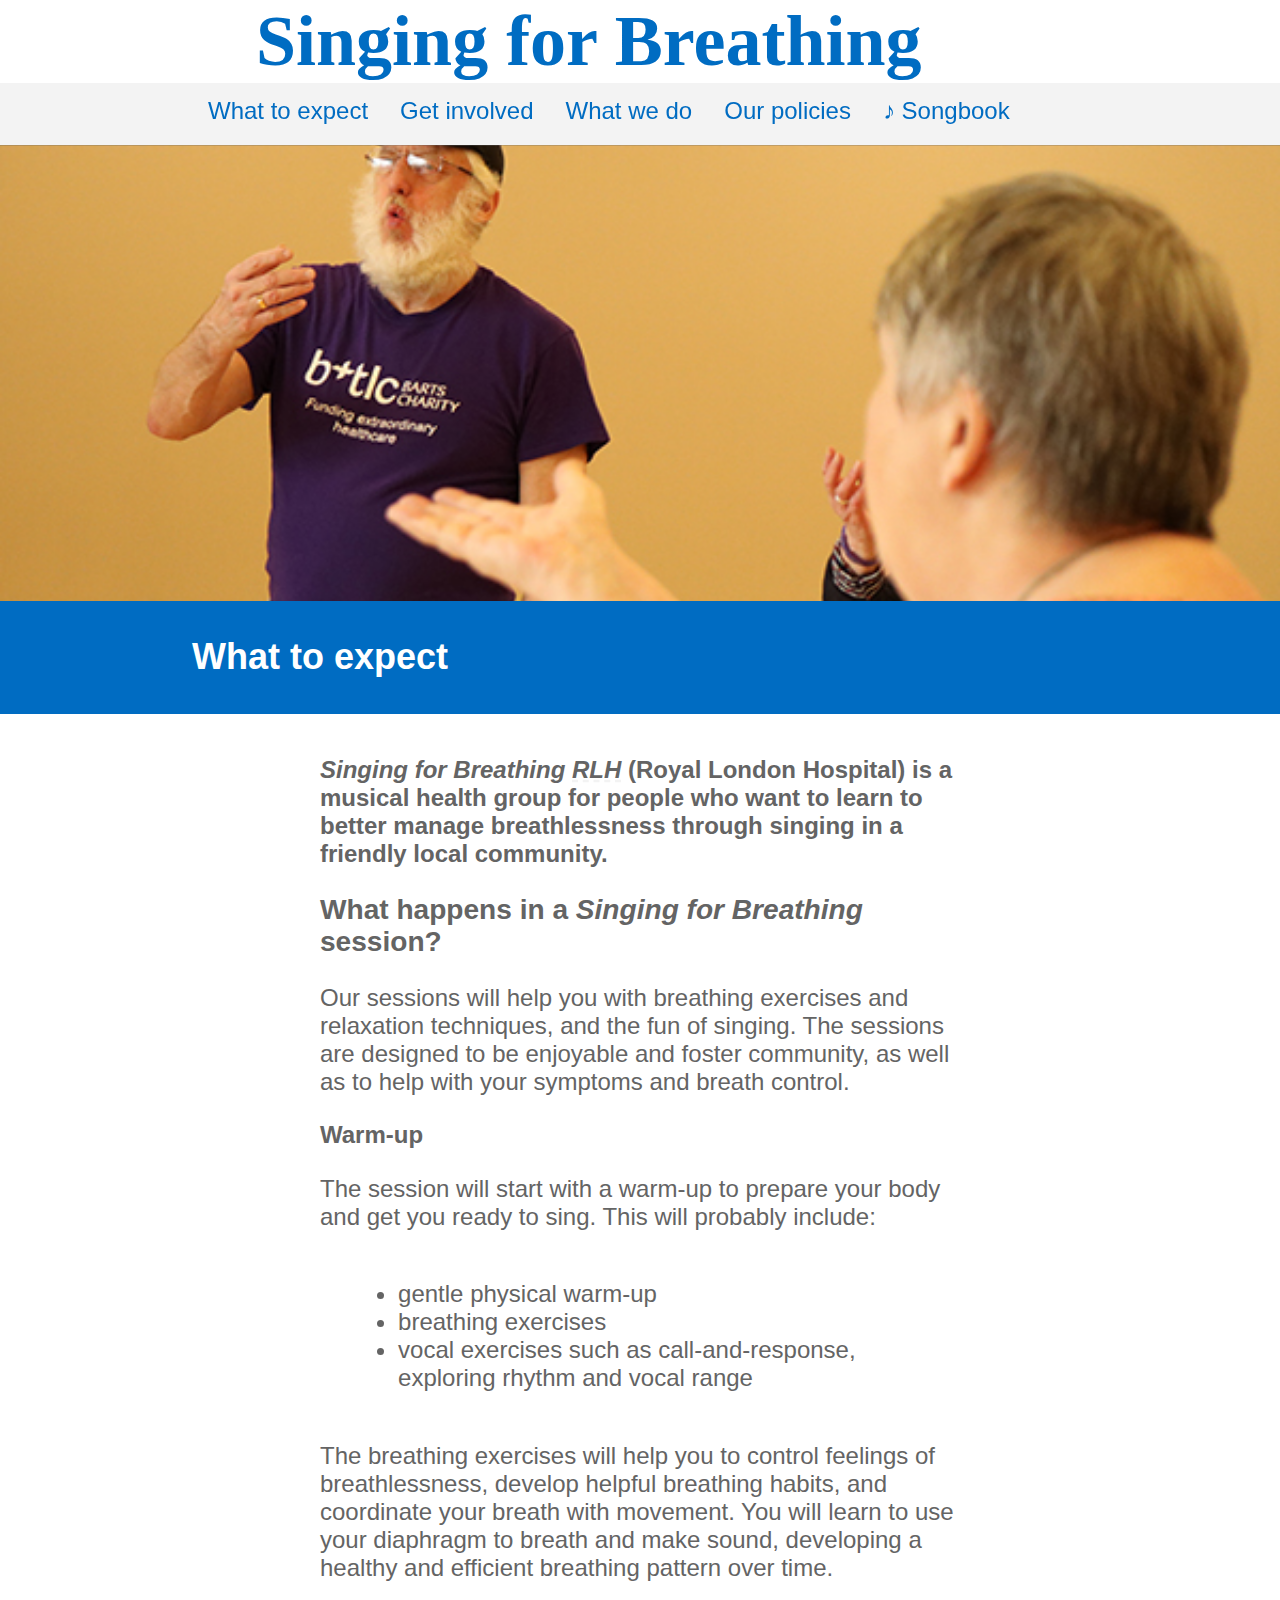
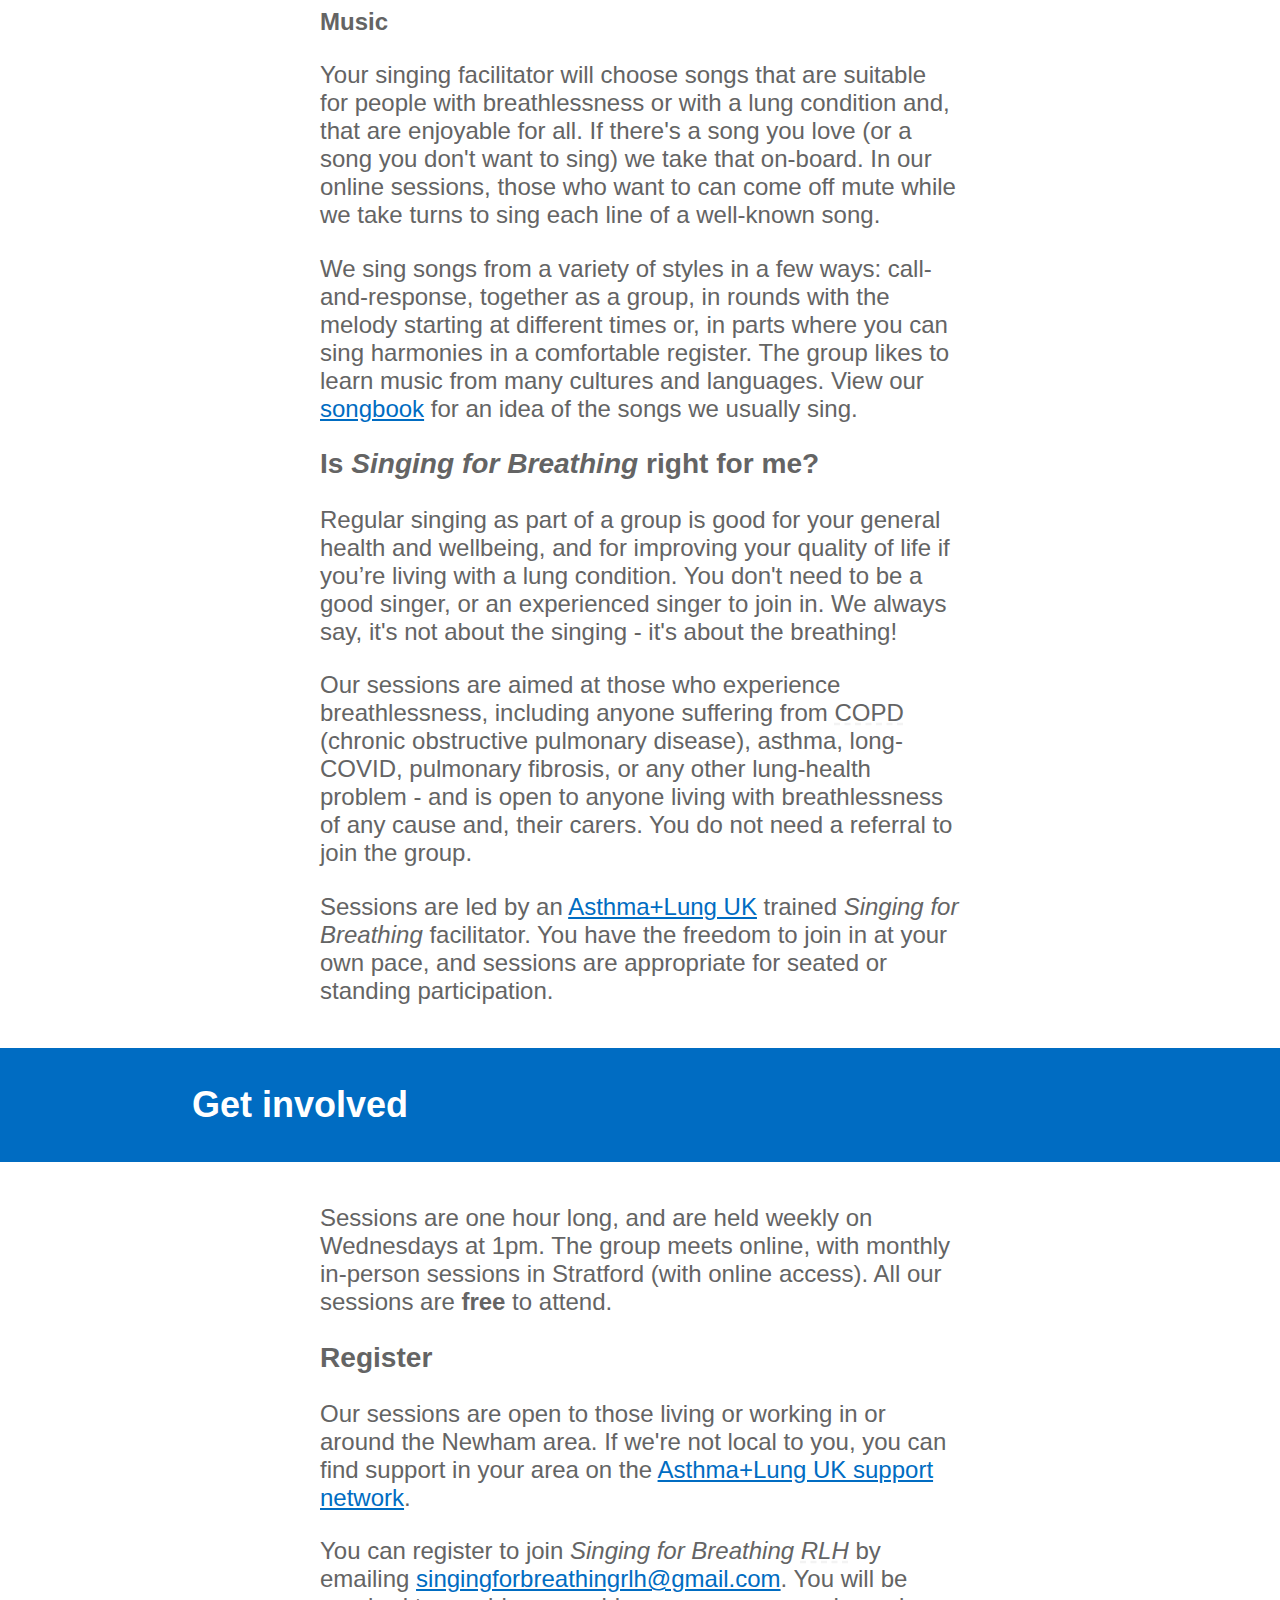
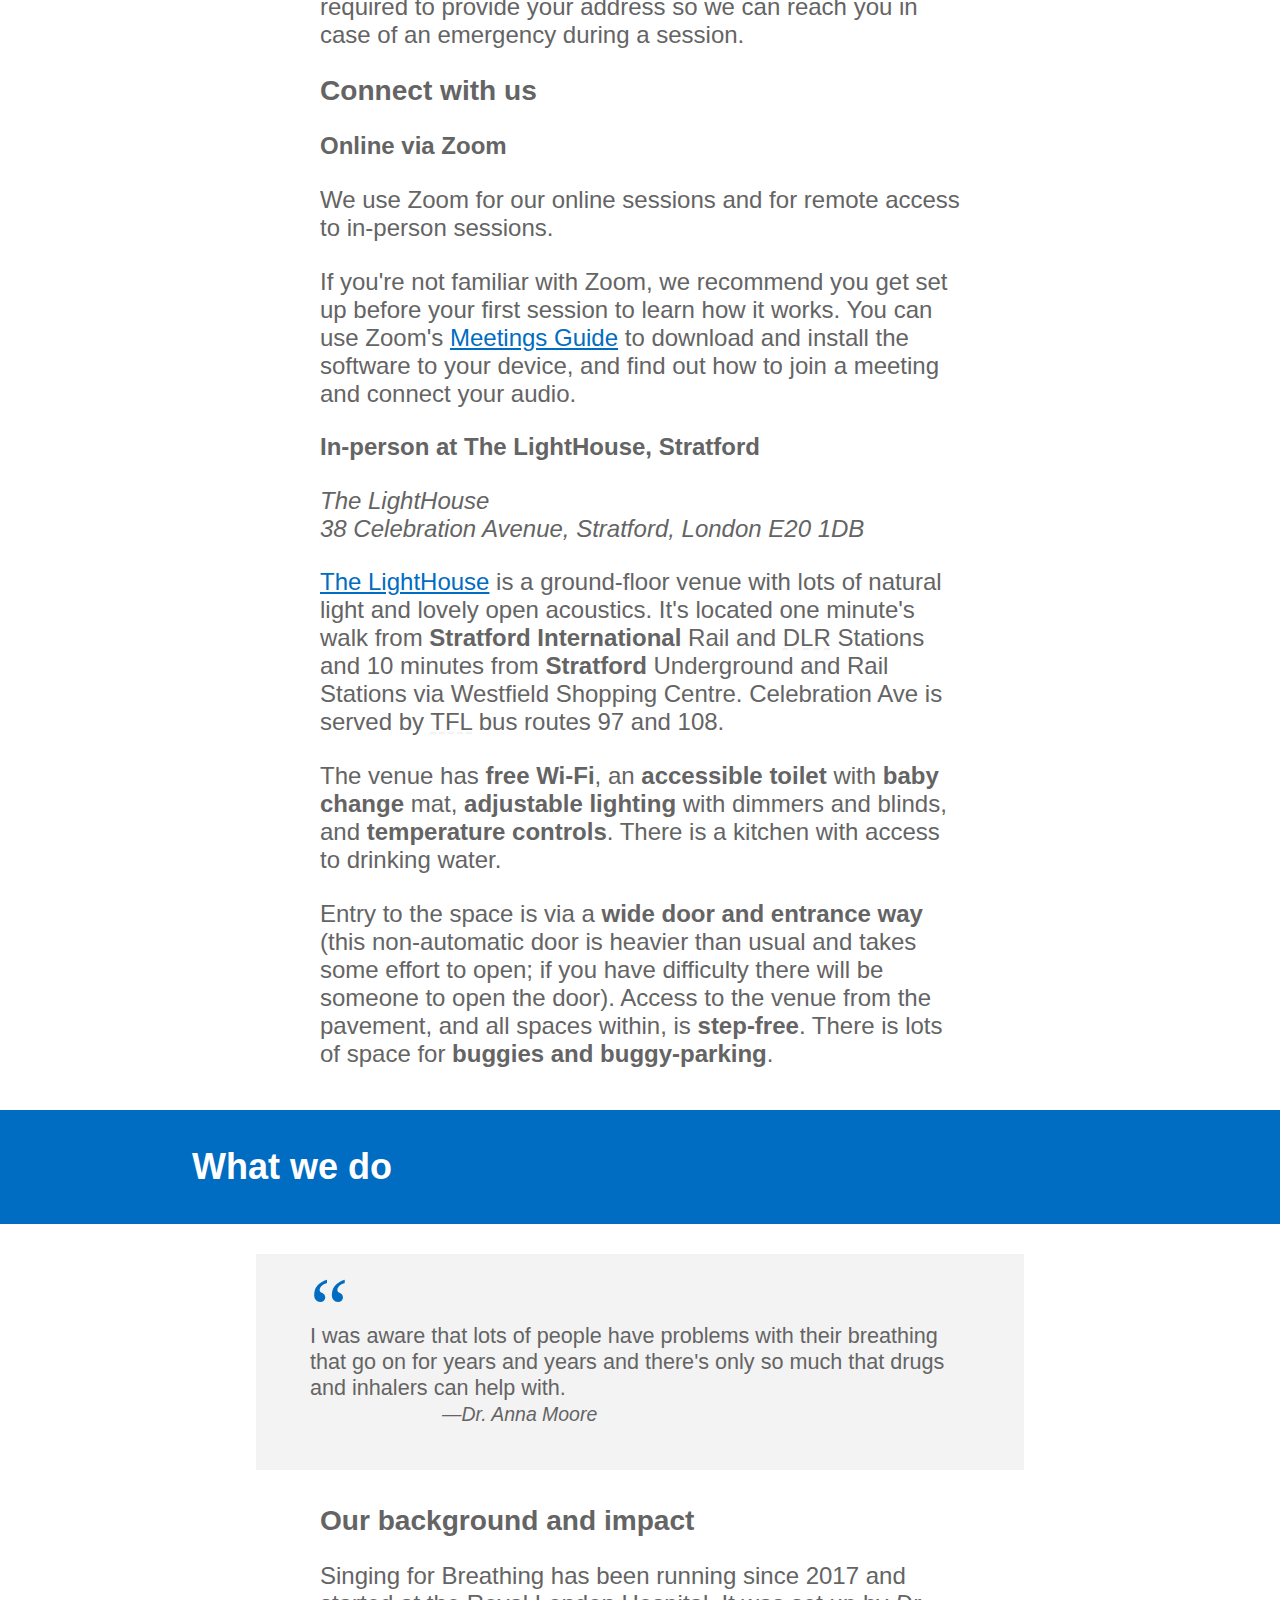
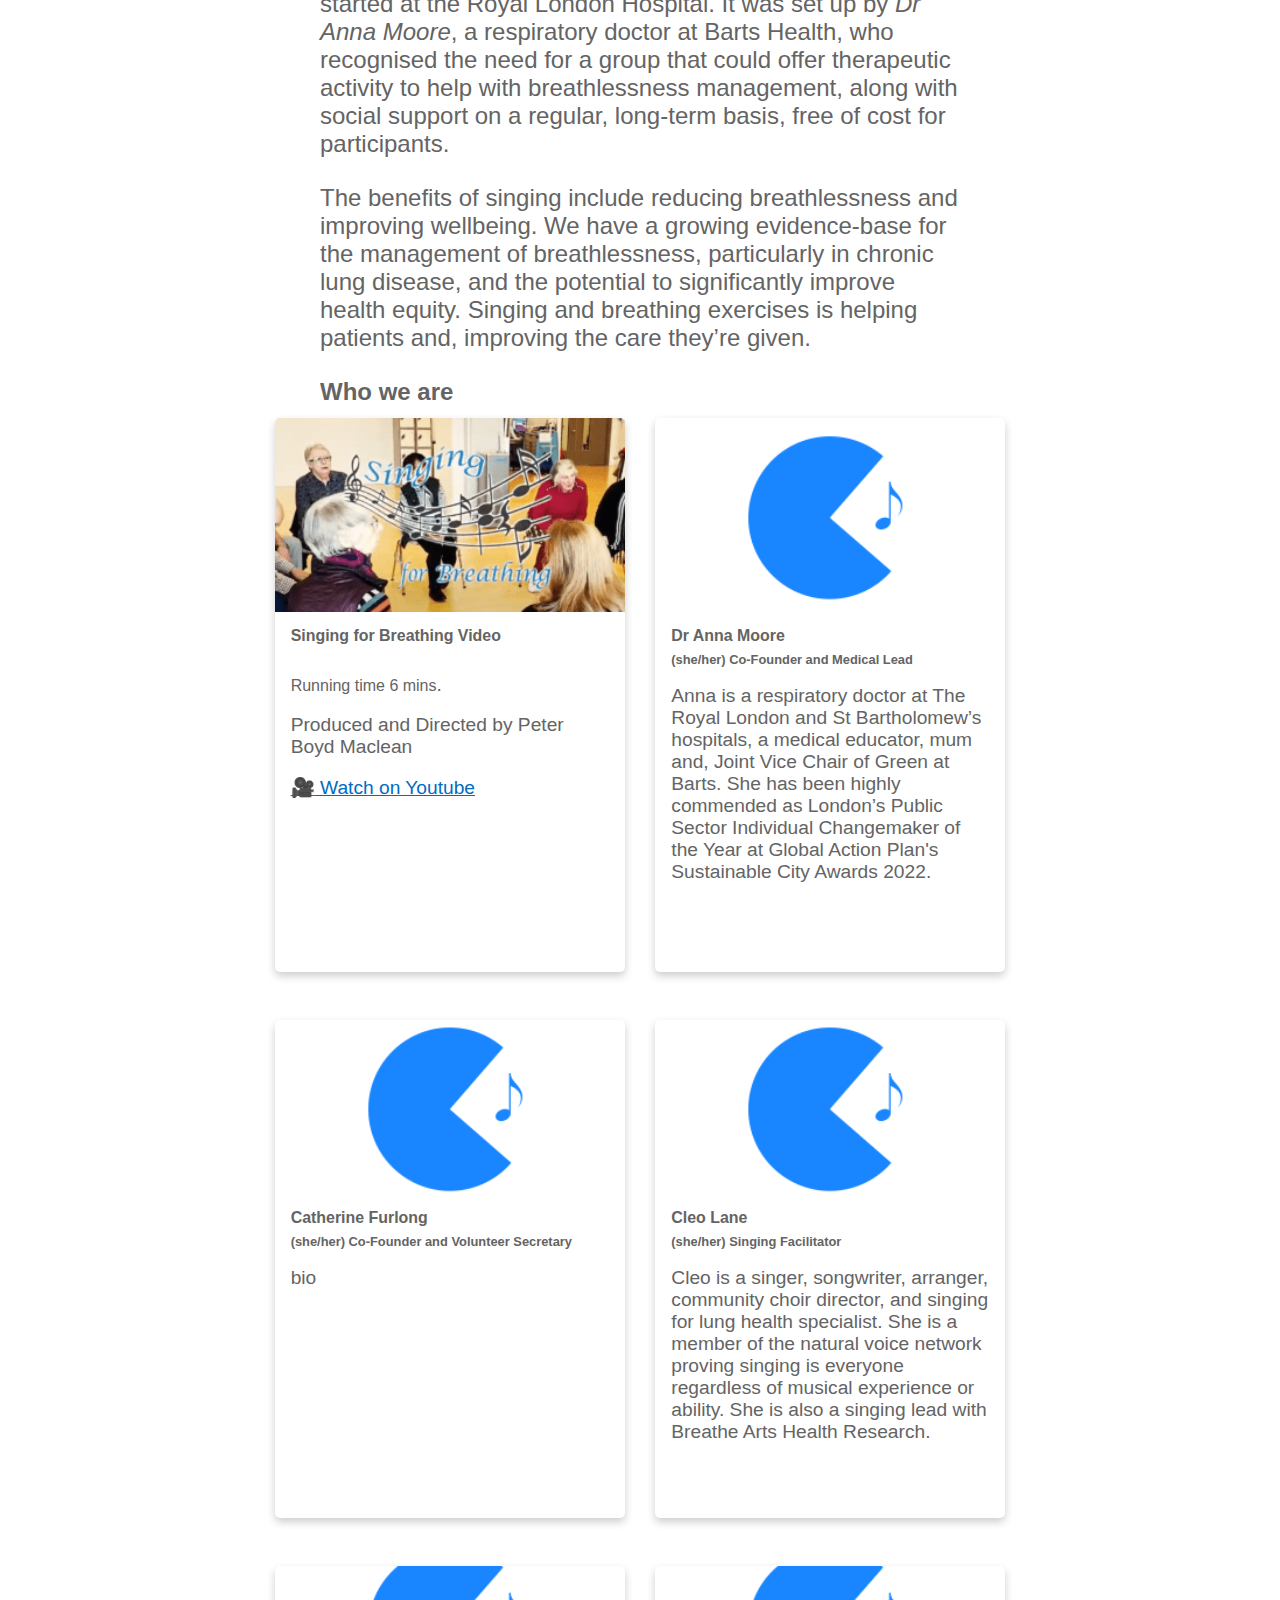
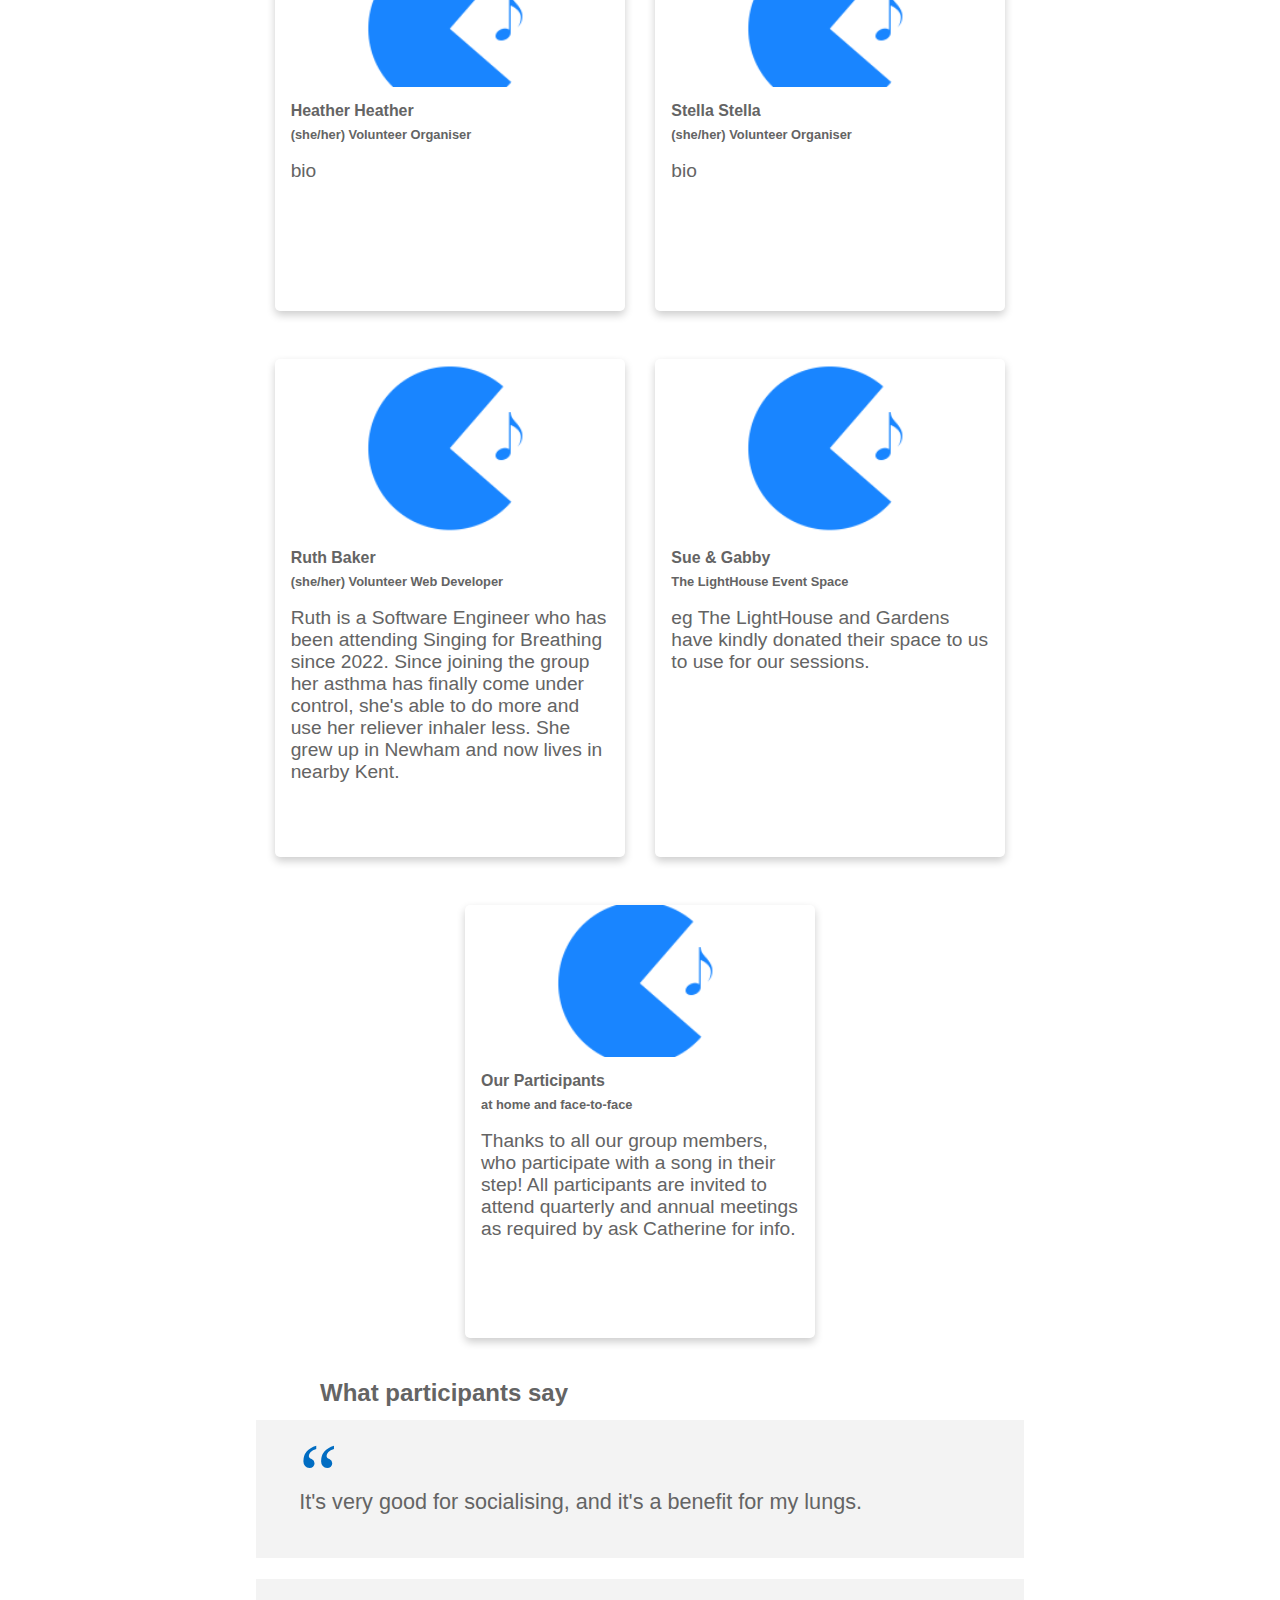
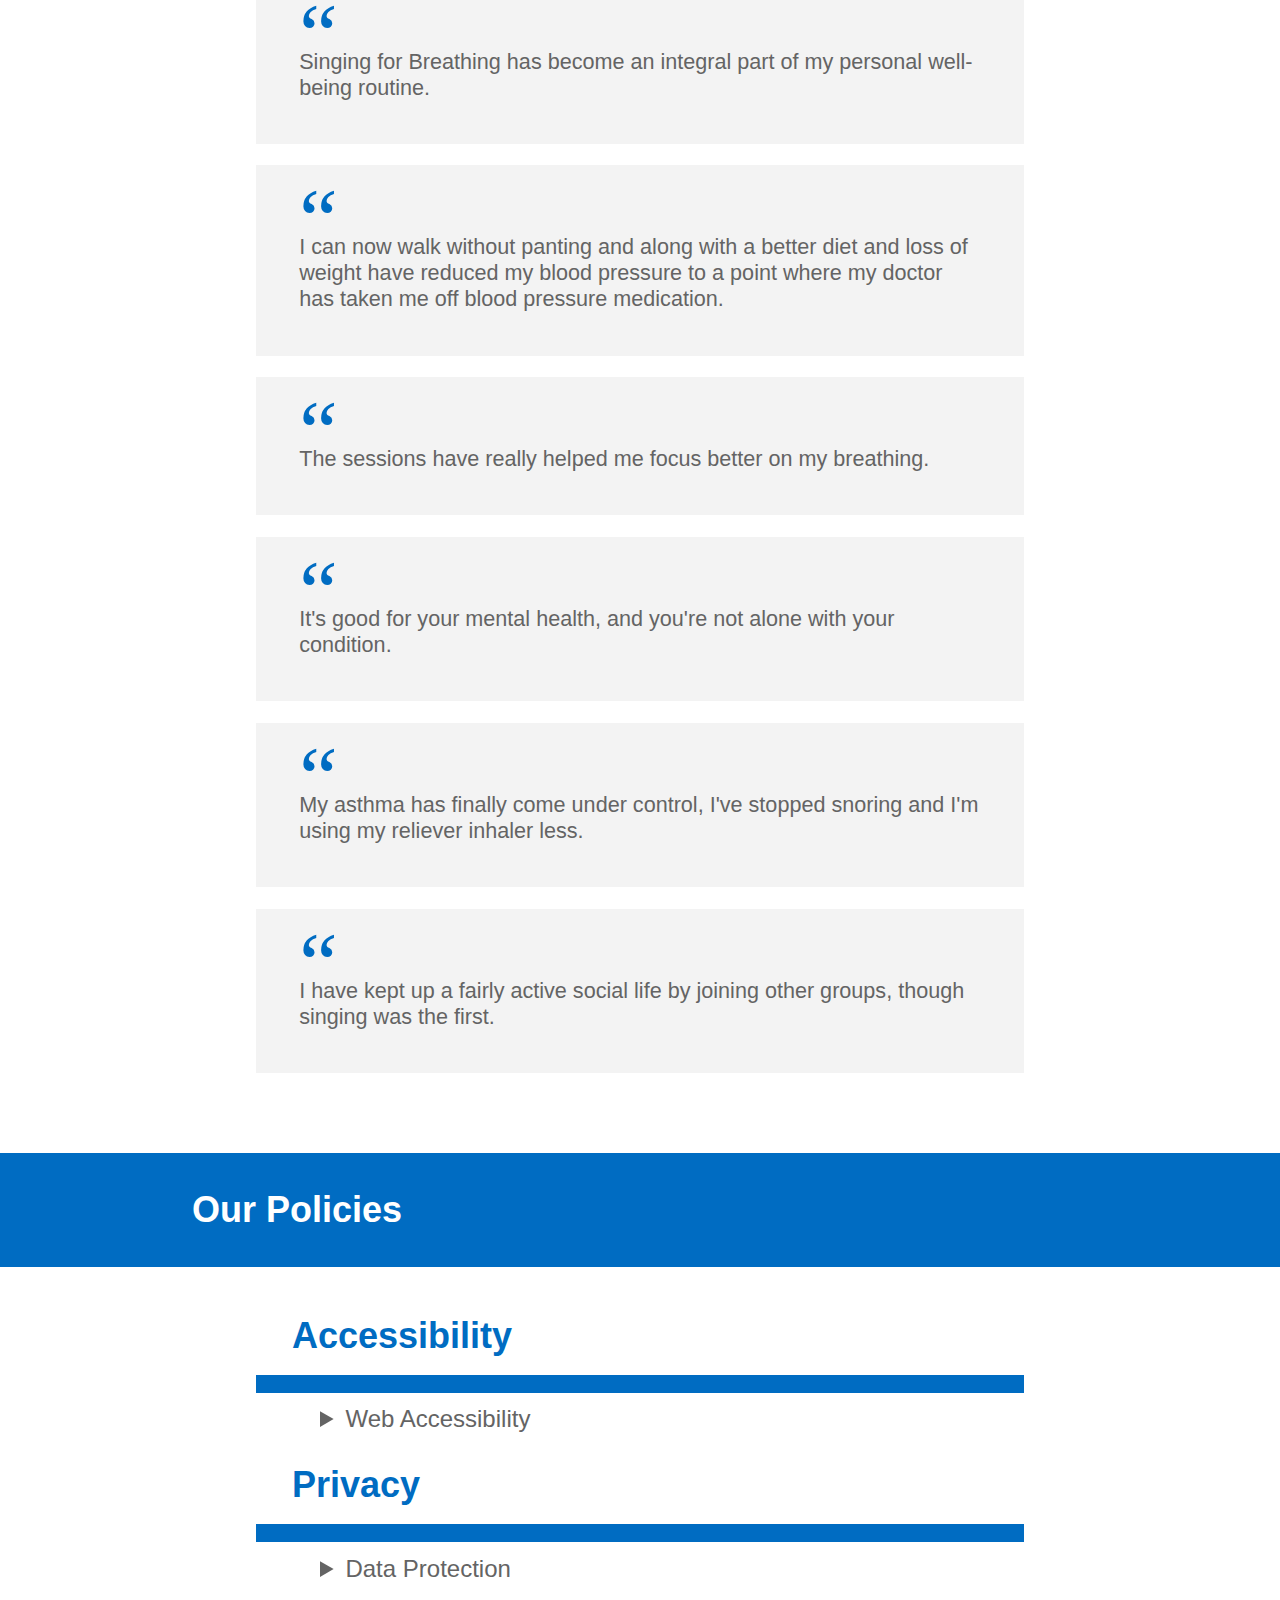
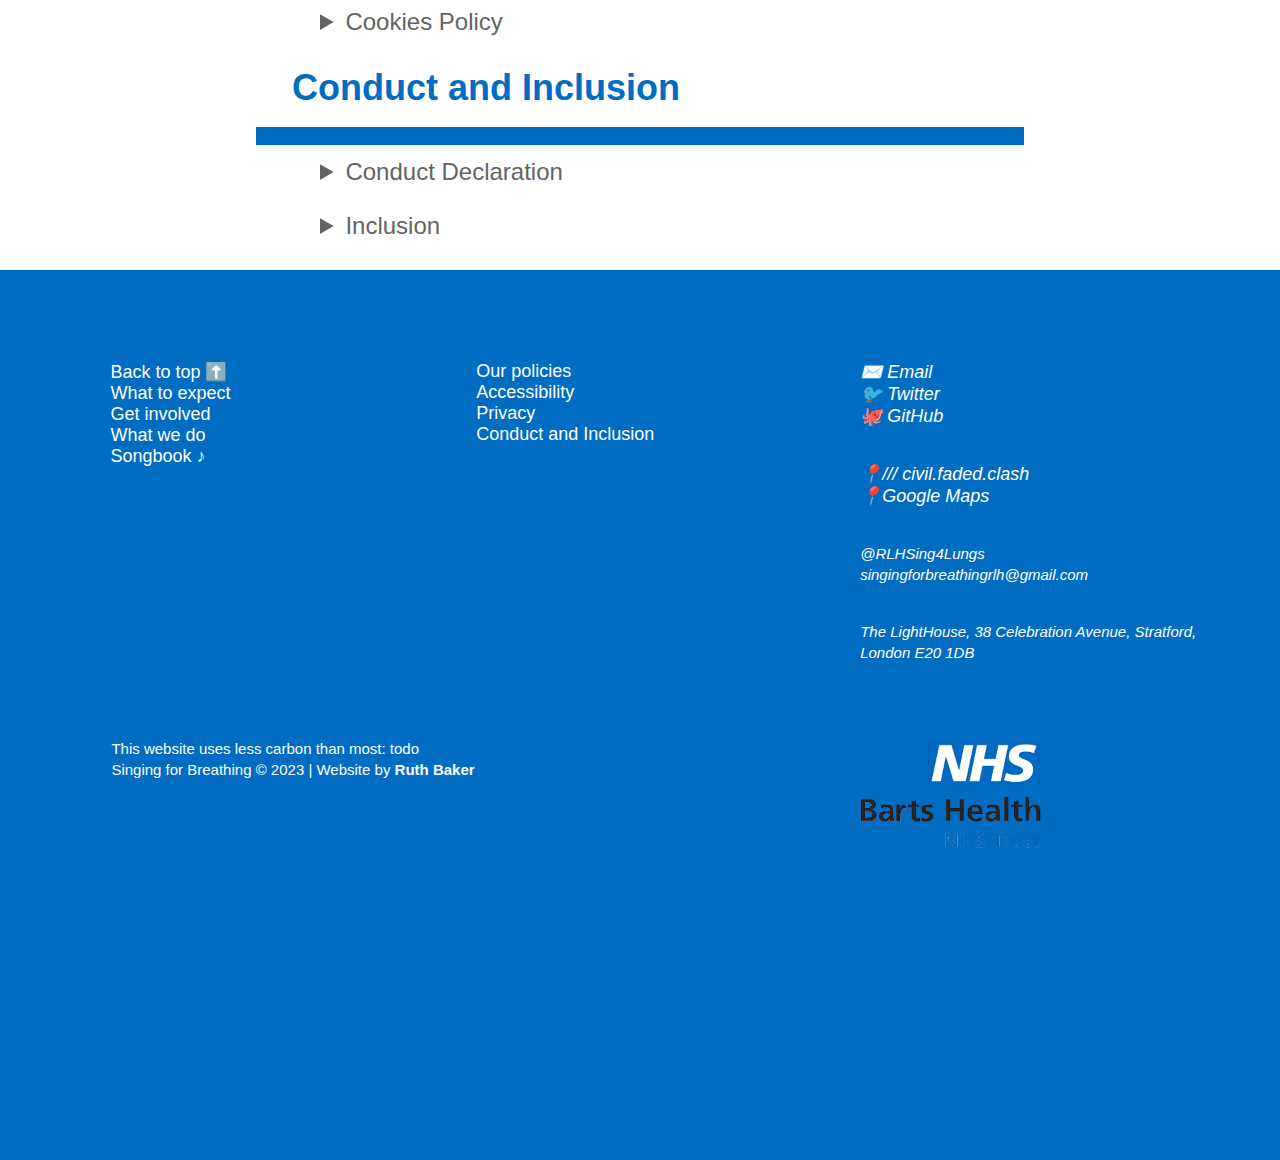
==== commit a4a62d4b: "HTML element tag clean up" ====
--- a/index.html
+++ b/index.html
@@ -266,8 +266,6 @@
 
         </details>
 
-    </details>
-
     <h2 id="privacy">Privacy</h2>
     <details>
         <summary>
@@ -369,7 +367,7 @@
 
     </section>
 
-    <section class="footer-nav" id="get-in-touch">
+    <section class="footer-nav" id="get-in-touch"><address>
         <ul>
             <li><a href="mailto:singingforbreathingrlh@gmail.com"><span aria-hidden="true">✉️</span> Email</a></li>
             <li><a href="https://twitter.com/RLHSing4Lungs"><span aria-hidden="true">🐦</span> Twitter</a></li>
@@ -384,10 +382,9 @@
             <li><small><a href="mailto:singingforbreathingrlh@gmail.com">singingforbreathingrlh@gmail.com</a></small></li>
         </ul>
         <ul>
-            <li><small><address>The LightHouse, 38 Celebration Avenue, Stratford, London E20 1DB</address></small></li>
-        </ul>
-
-
+            <li><small>The LightHouse, 38 Celebration Avenue, Stratford, London E20 1DB</small></li>
+        </ul>
+    </address>
     </section>
 
     <section class="footer-nav" id="thanks">
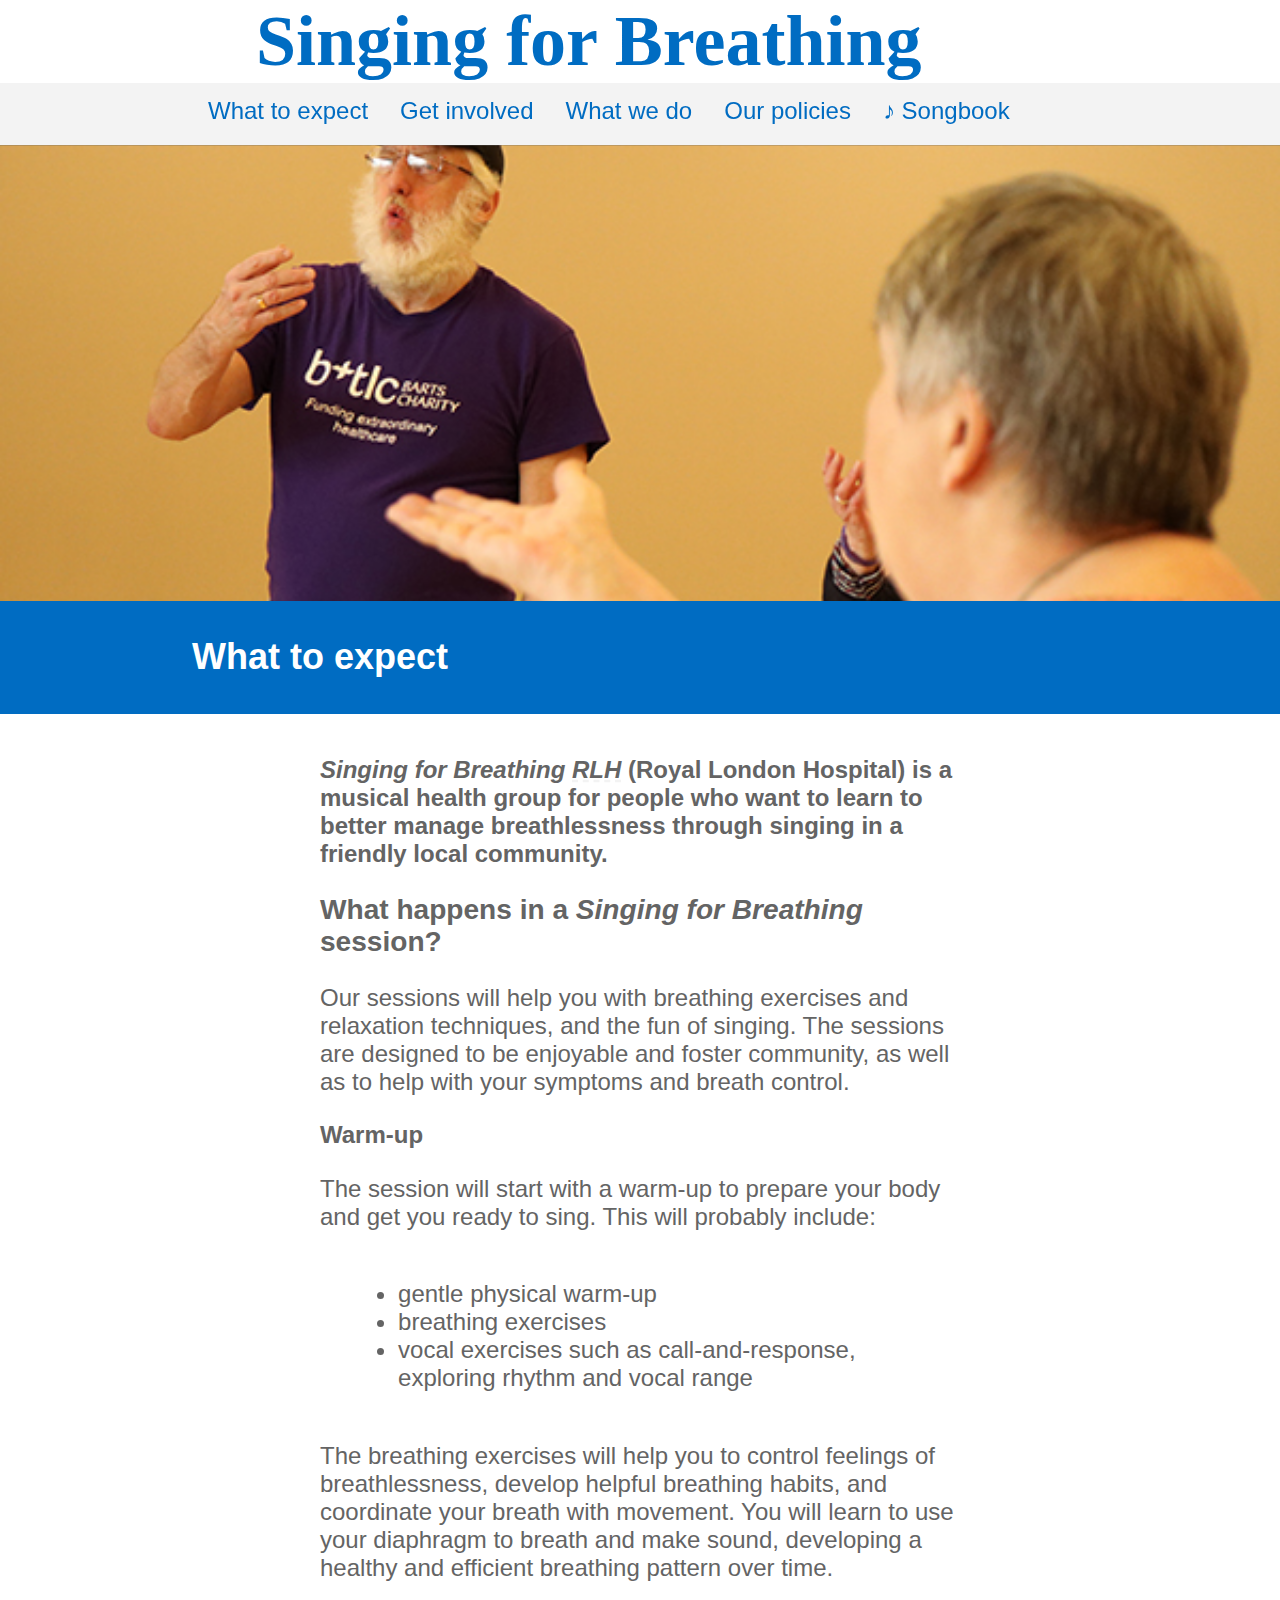
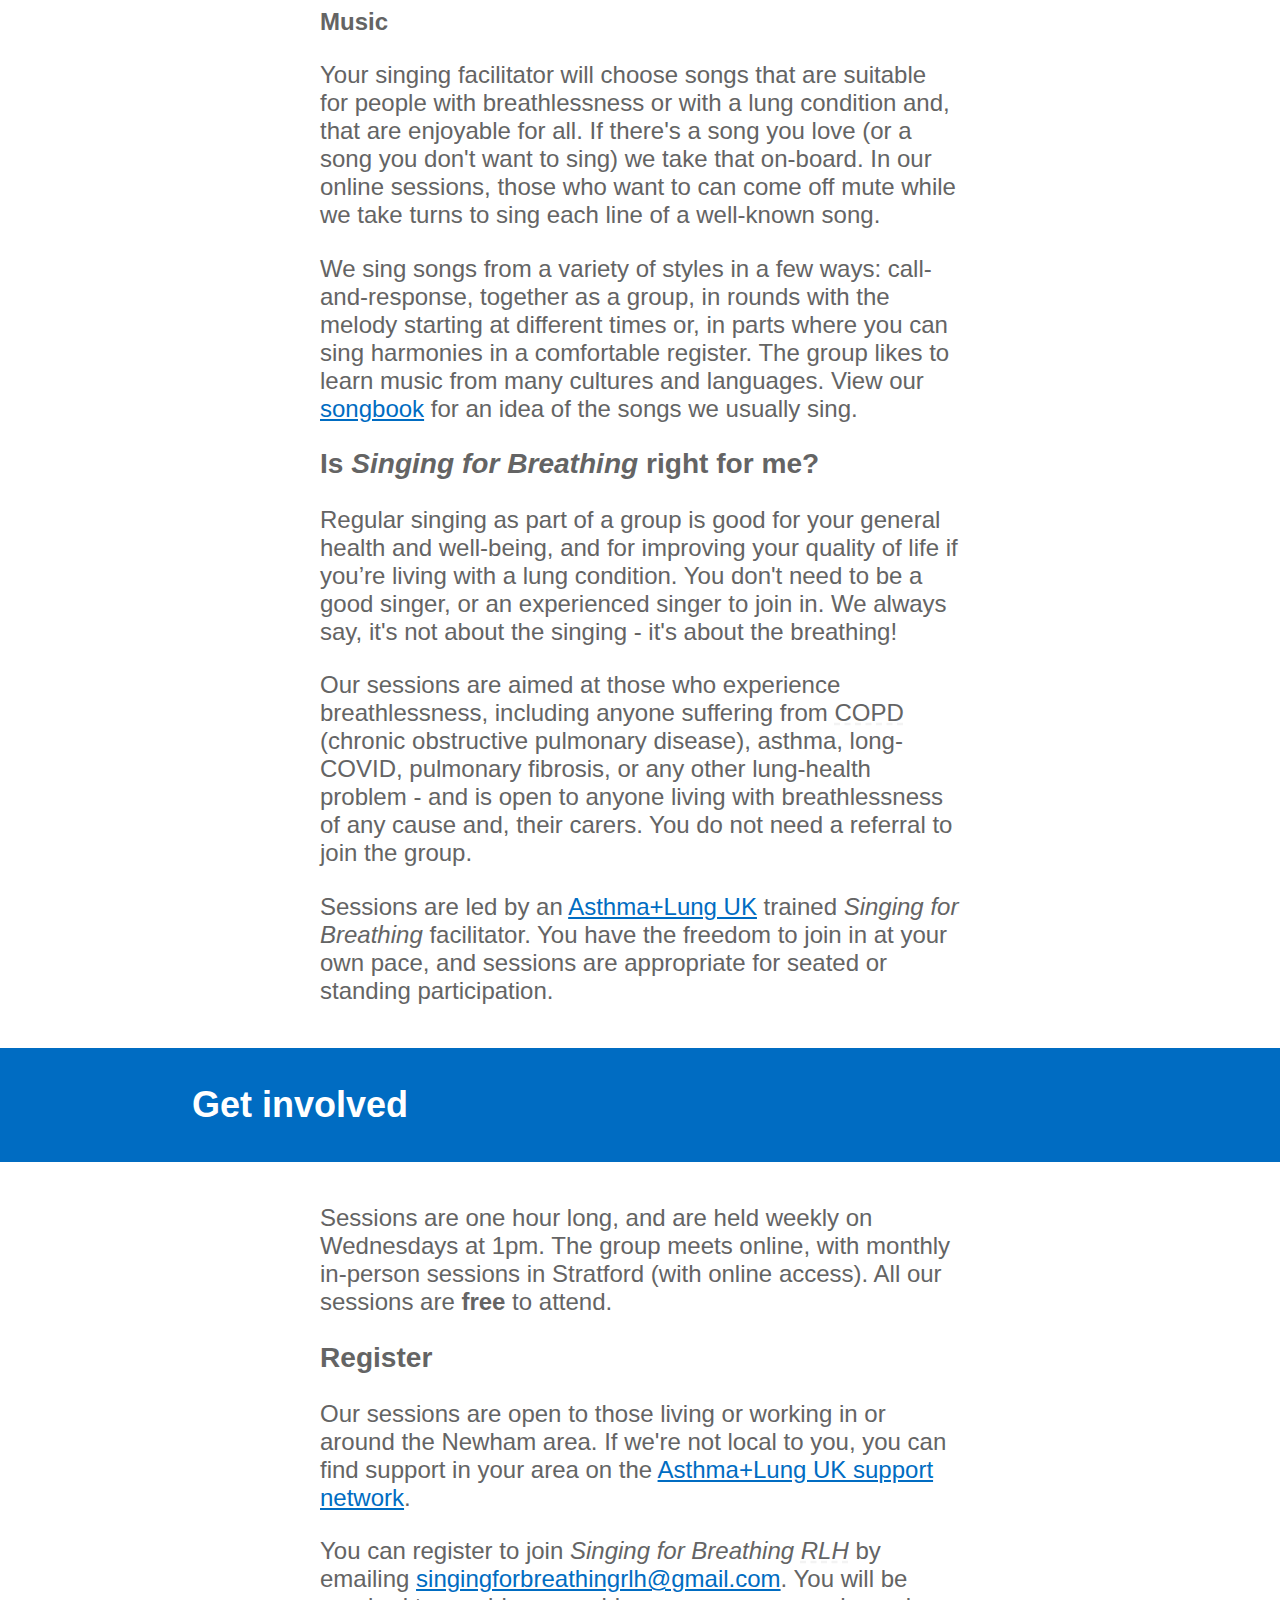
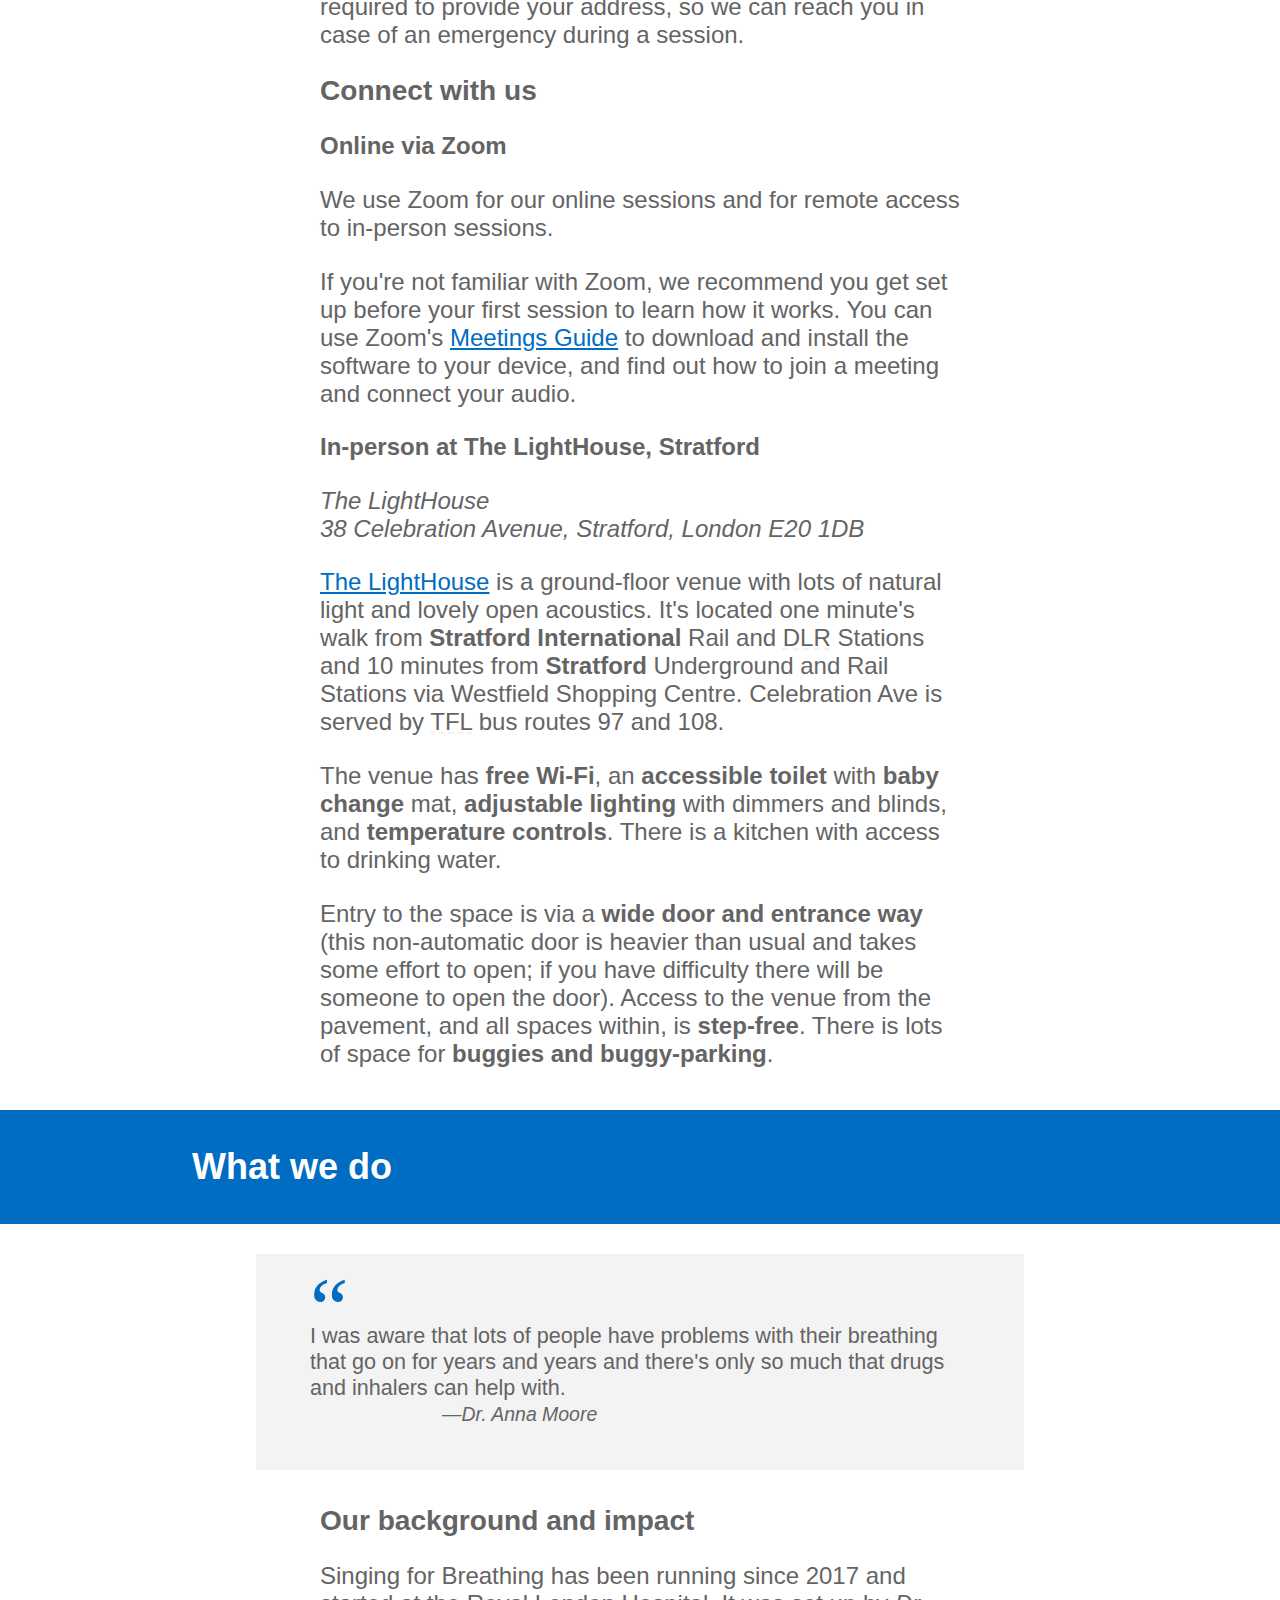
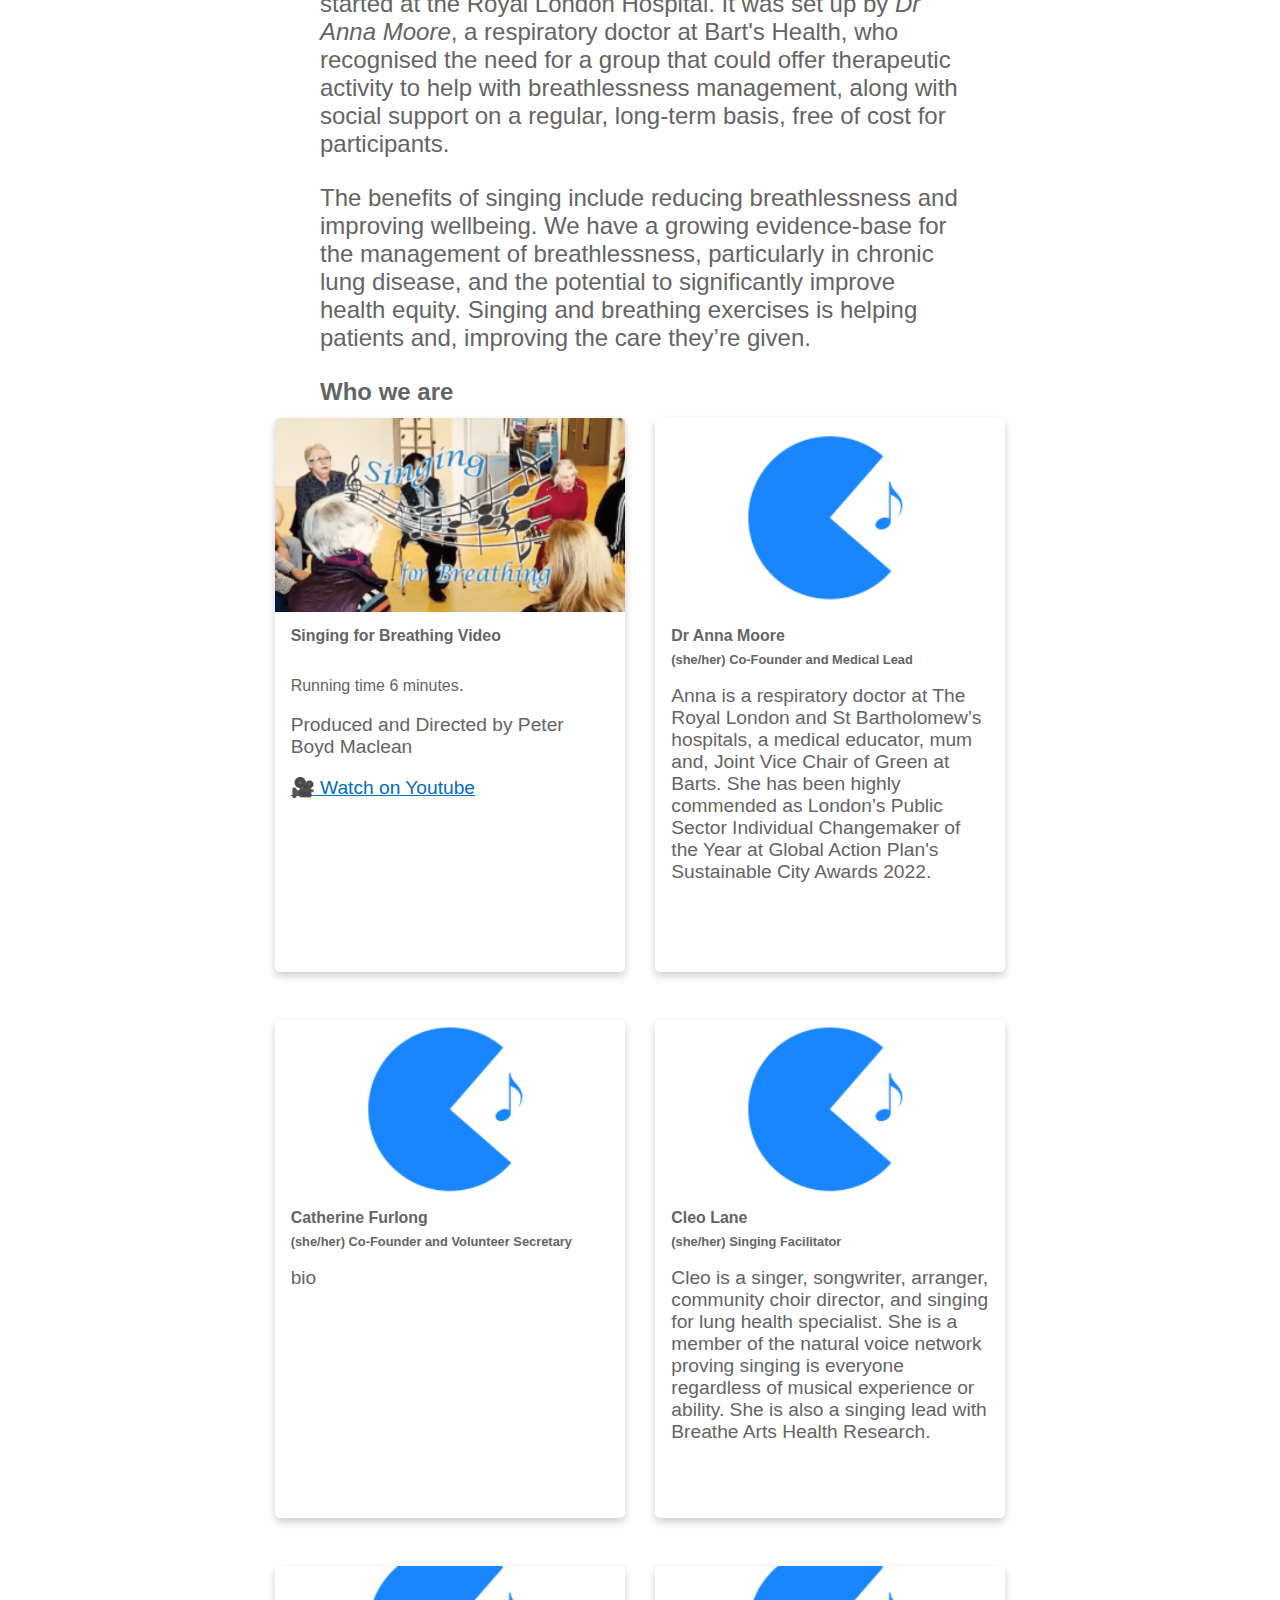
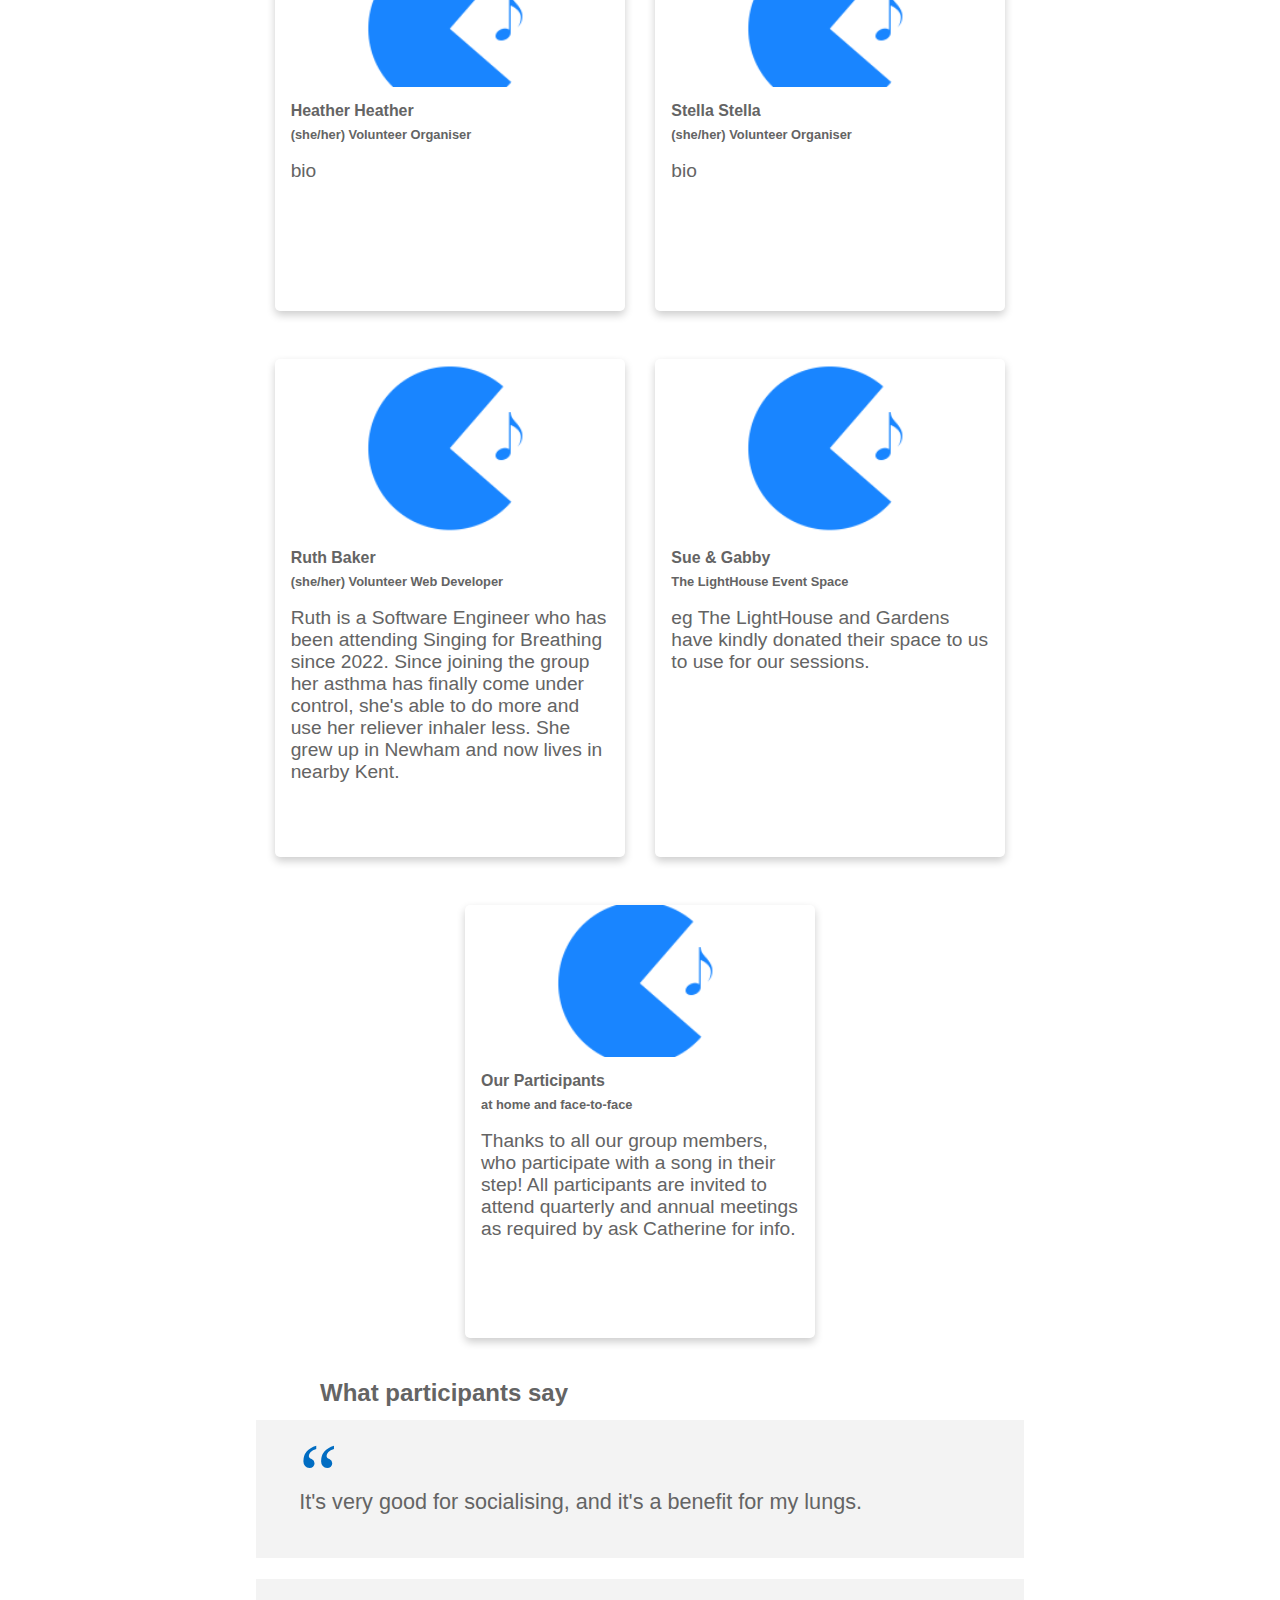
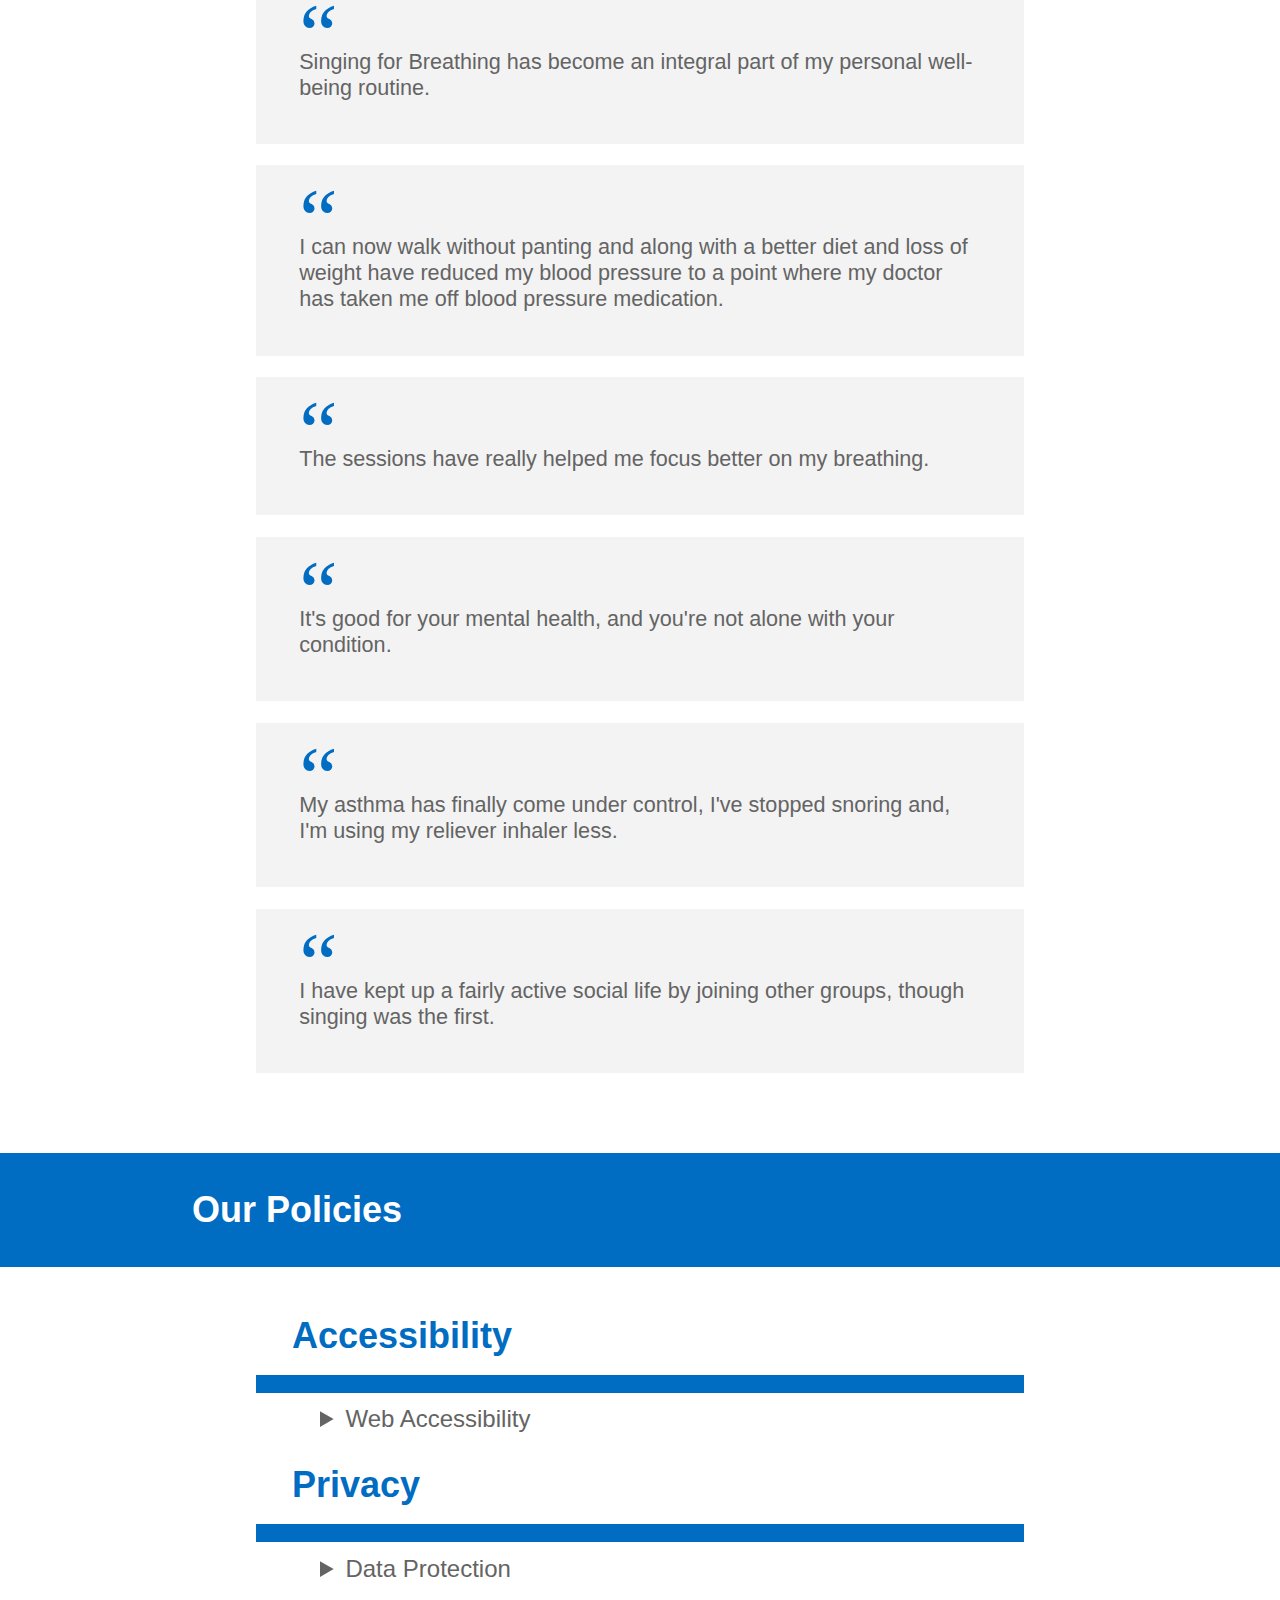
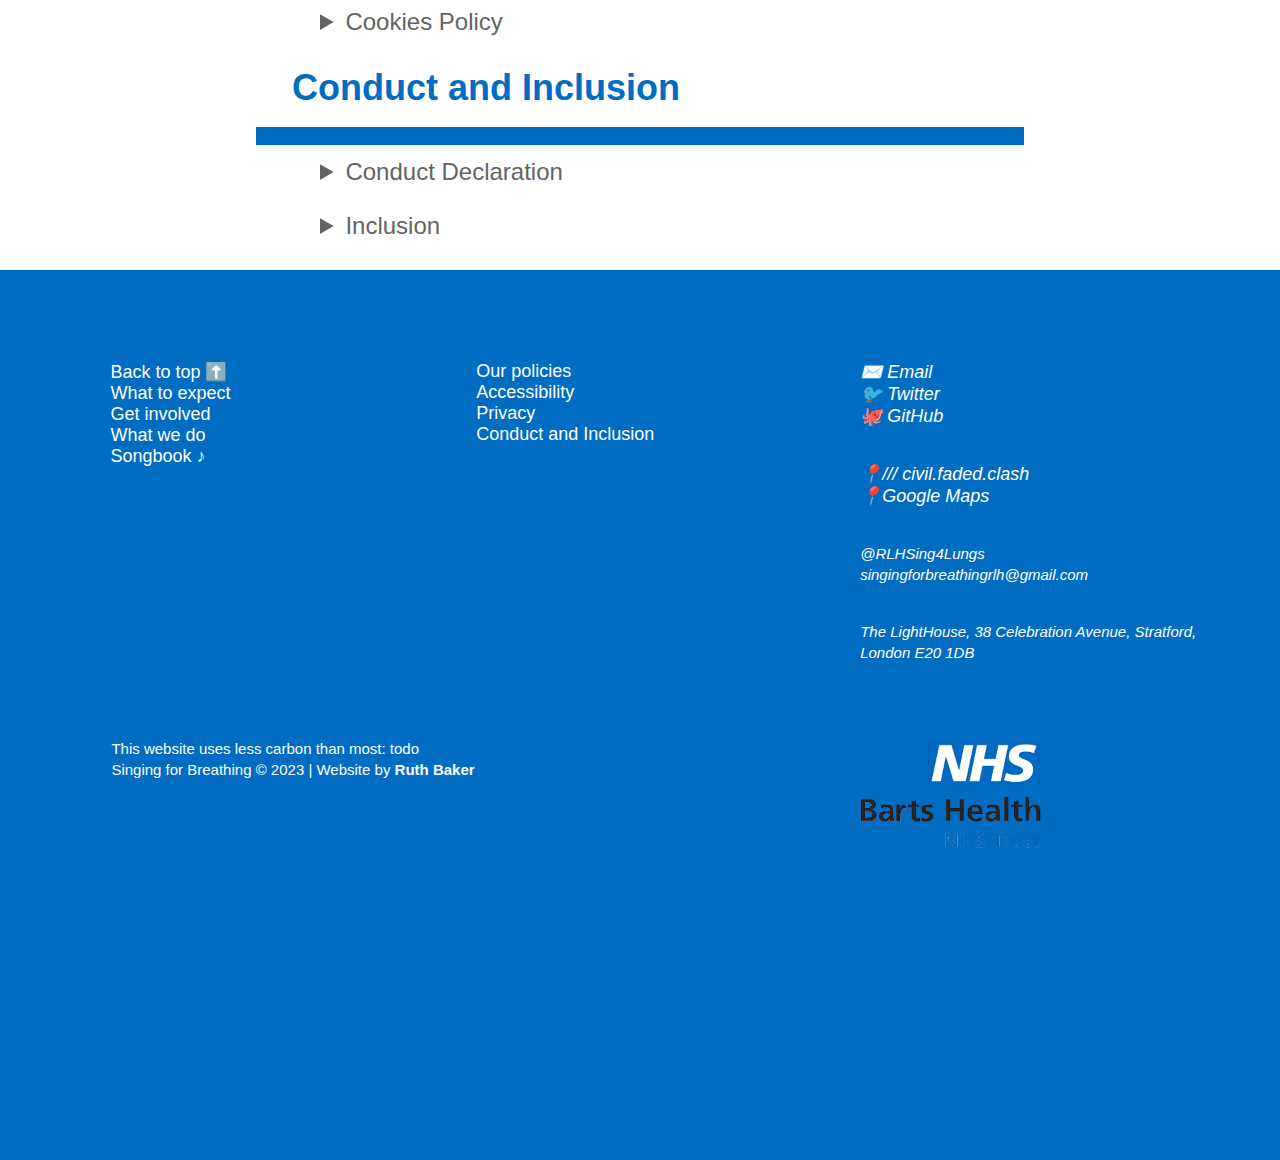
==== commit ea079ce6: "Fix typos" ====
--- a/index.html
+++ b/index.html
@@ -57,7 +57,7 @@
 
     <h3>Is <em>Singing for Breathing</em> right for me?</h3>
 
-    <p>Regular singing as part of a group is good for your general health and wellbeing, and for improving your quality of life if you’re living with a lung condition. You don't need to be a good singer, or an experienced singer to join in. We always say, it's not about the singing - it's about the breathing!</p>
+    <p>Regular singing as part of a group is good for your general health and well-being, and for improving your quality of life if you’re living with a lung condition. You don't need to be a good singer, or an experienced singer to join in. We always say, it's not about the singing - it's about the breathing!</p>
 
     <p>Our sessions are aimed at those who experience breathlessness, including anyone suffering from <abbr>COPD</abbr> (chronic obstructive pulmonary disease), asthma, long-COVID, pulmonary fibrosis, or any other lung-health problem - and is open to anyone living with breathlessness of any cause and, their carers. You do not need a referral to join the group.</p>
 
@@ -73,7 +73,7 @@
 
     <p>Our sessions are open to those living or working in or around the Newham area. If we're not local to you, you can find support in your area on the <a href="https://www.blf.org.uk/help/support-network/support-in-your-area">Asthma+Lung UK support network</a>.
 
-    <p>You can register to join <em>Singing for Breathing <abbr>RLH</abbr></em> by emailing <a href="mailto:singingforbreathingrlh@gmail.com">singingforbreathingrlh@gmail.com</a>. You will be required to provide your address so we can reach you in case of an emergency during a session.</p>
+    <p>You can register to join <em>Singing for Breathing <abbr>RLH</abbr></em> by emailing <a href="mailto:singingforbreathingrlh@gmail.com">singingforbreathingrlh@gmail.com</a>. You will be required to provide your address, so we can reach you in case of an emergency during a session.</p>
 
     <h3>Connect with us</h3>
 
@@ -101,7 +101,7 @@
 
     <h3>Our background and impact</h3>
 
-    <p>Singing for Breathing has been running since <time datetime="2017">2017</time> and started at the Royal London Hospital. It was set up by <em>Dr Anna Moore</em>, a respiratory doctor at Barts Health, who recognised the need for a group that could offer therapeutic activity to help with breathlessness management, along with social support on a regular, long-term basis, free of cost for participants.</p>
+    <p>Singing for Breathing has been running since <time datetime="2017">2017</time> and started at the Royal London Hospital. It was set up by <em>Dr Anna Moore</em>, a respiratory doctor at Bart's Health, who recognised the need for a group that could offer therapeutic activity to help with breathlessness management, along with social support on a regular, long-term basis, free of cost for participants.</p>
 
     <p>The benefits of singing include reducing breathlessness and improving wellbeing. We have a growing evidence-base for the management of breathlessness, particularly in chronic lung disease, and the potential to significantly improve health equity. Singing and breathing exercises is helping patients and, improving the care they’re given.</p>
 
@@ -114,7 +114,7 @@
                 <h5>Singing for Breathing Video</h5>
             </hgroup>
             <br />
-            <p><small>Running time <time datetime="PT6M">6 mins</time></small>.</p>
+            <p><small>Running time <time datetime="PT6M">6 minutes</time></small>.</p>
             <p>Produced and Directed by Peter Boyd Maclean</p>
             <p><a href="https://youtu.be/q4Oo8Tk0Gio"><span aria-hidden="true">🎥</span> Watch on Youtube</a></p>
         </section>
@@ -200,7 +200,7 @@
     <blockQuote><div class="quoteMark">“</div>I can now walk without panting and along with a better diet and loss of weight have reduced my blood pressure to a point where my doctor has taken me off blood pressure medication.</blockQuote>
     <blockQuote><div class="quoteMark">“</div>The sessions have really helped me focus better on my breathing.</blockQuote>
     <blockQuote><div class="quoteMark">“</div>It's good for your mental health, and you're not alone with your condition.</blockQuote>
-    <blockQuote><div class="quoteMark">“</div>My asthma has finally come under control, I've stopped snoring and I'm using my reliever inhaler less.</blockQuote>
+    <blockQuote><div class="quoteMark">“</div>My asthma has finally come under control, I've stopped snoring and, I'm using my reliever inhaler less.</blockQuote>
     <blockQuote><div class="quoteMark">“</div>I have kept up a fairly active social life by joining other groups, though singing was the first.</blockQuote>
     <br/>
 
@@ -219,7 +219,7 @@
 <!--        <p>We want to make a welcoming, engaging and accessible experience for all participants and guests.</p>-->
 
 <!--        <p>-->
-<!--        Wheel chair access-->
+<!--        Wheelchair access-->
 <!--        Entrances-->
 <!--        Parking-->
 <!--        Travelling to us-->
@@ -257,7 +257,7 @@
 
             <h3>Technical information about this website's accessibility</h3>
 
-            <p>This website has been tested in 2023 with tools, and is xx complient... TODO</p>
+            <p>This website has been tested in 2023 with tools, and is xx compliant... TODO</p>
 
             <p>Light House Check</p>
 
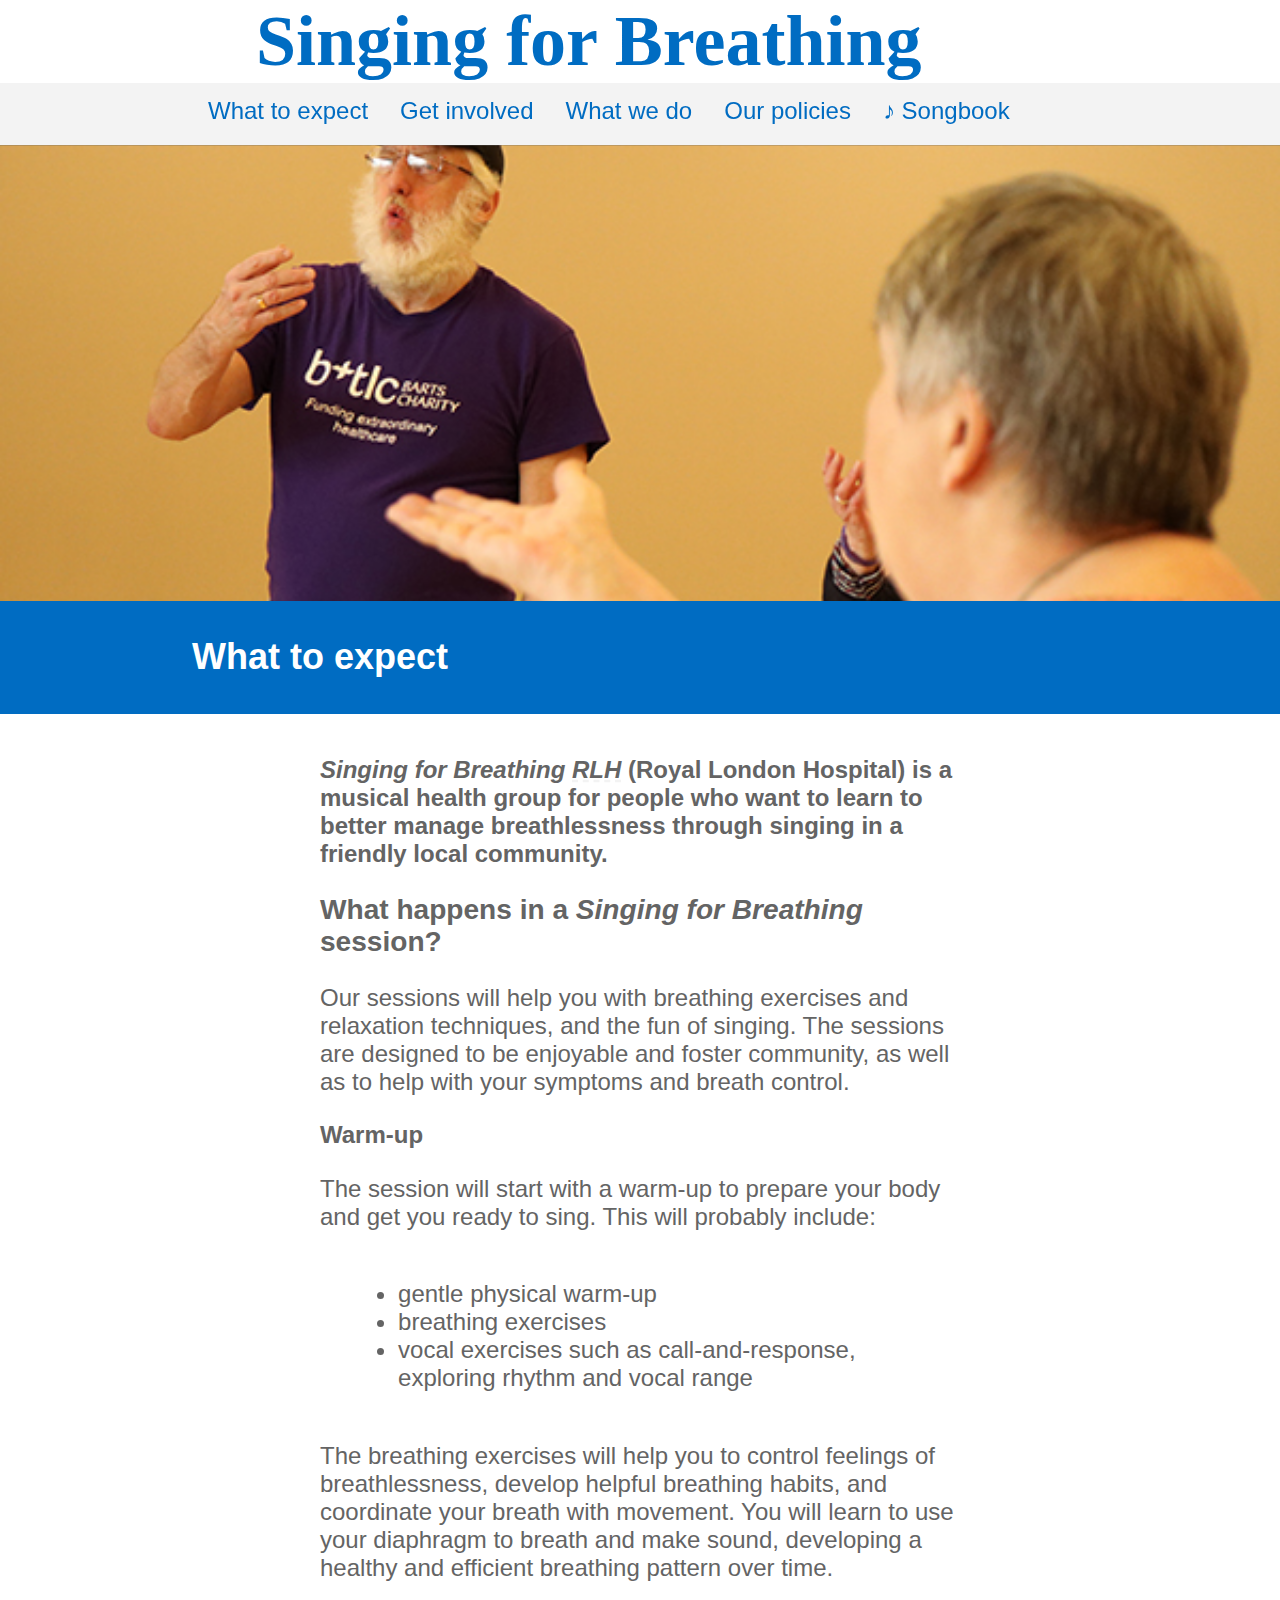
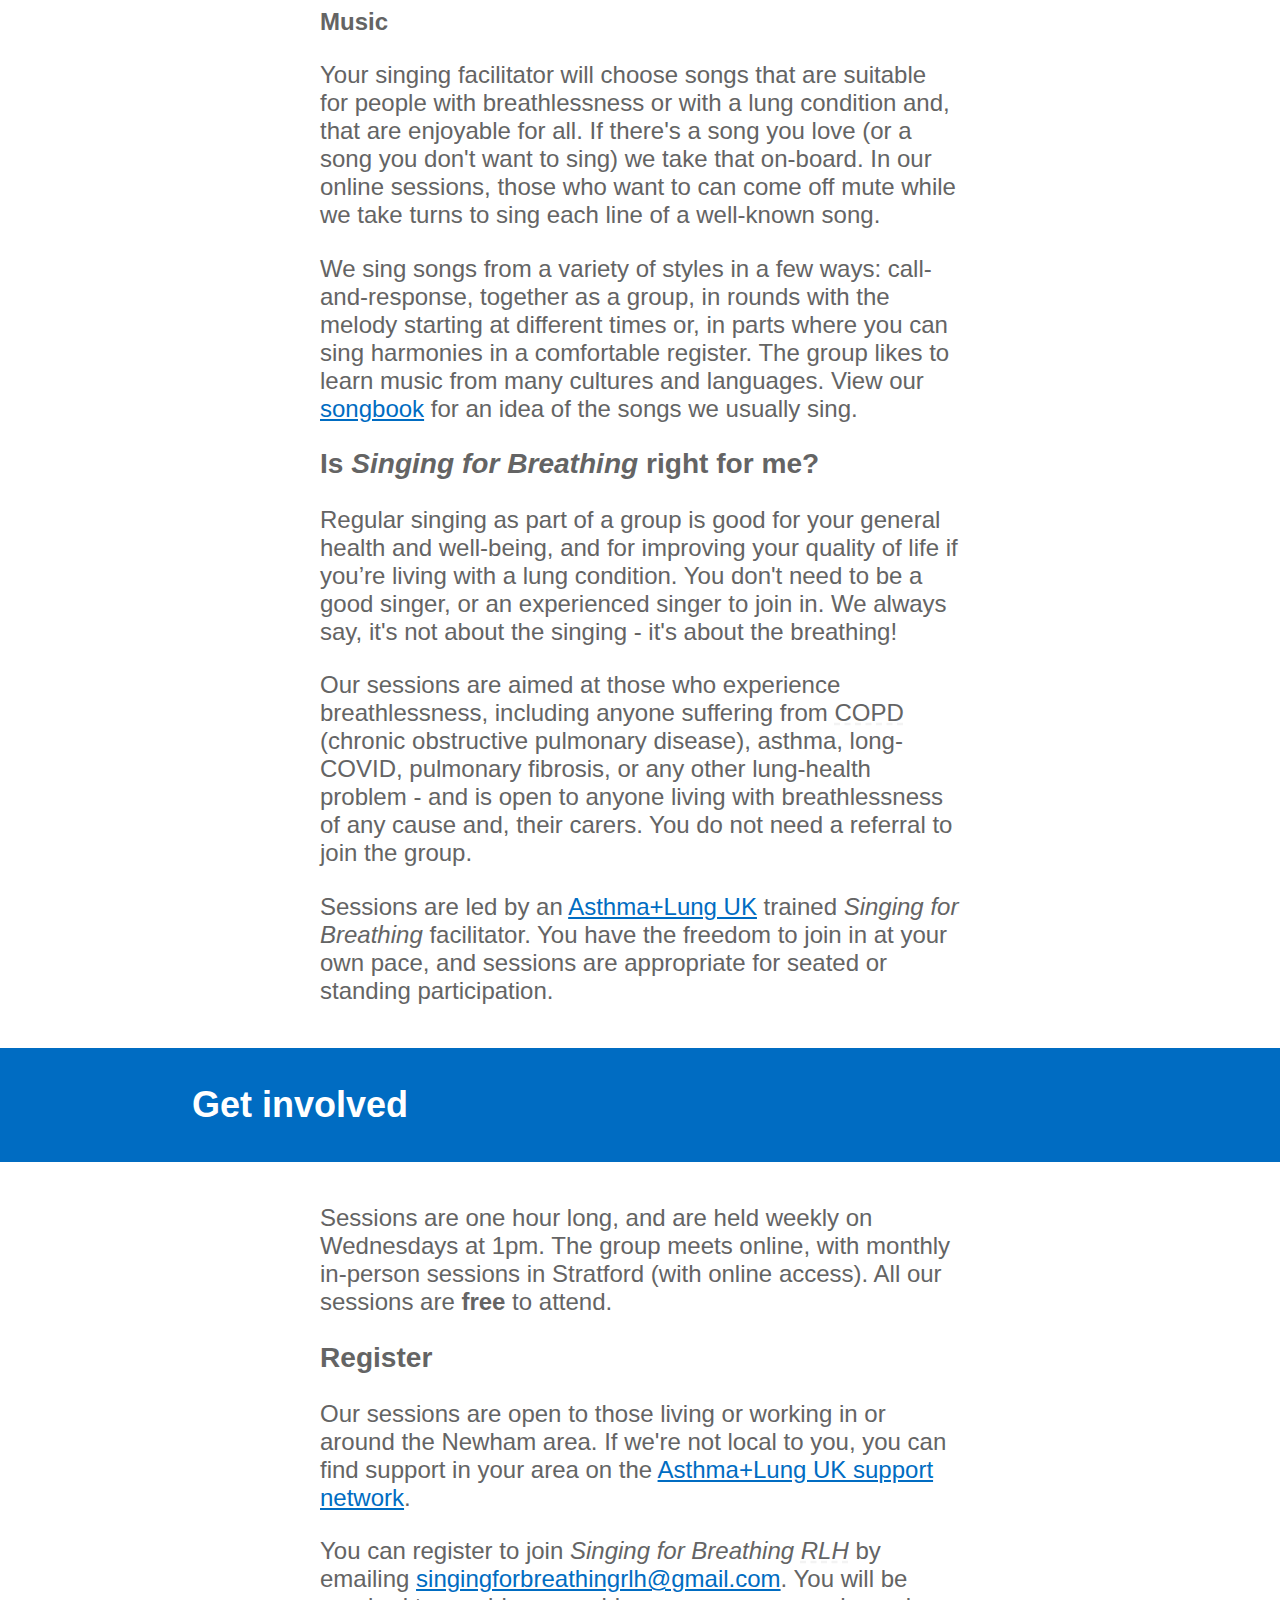
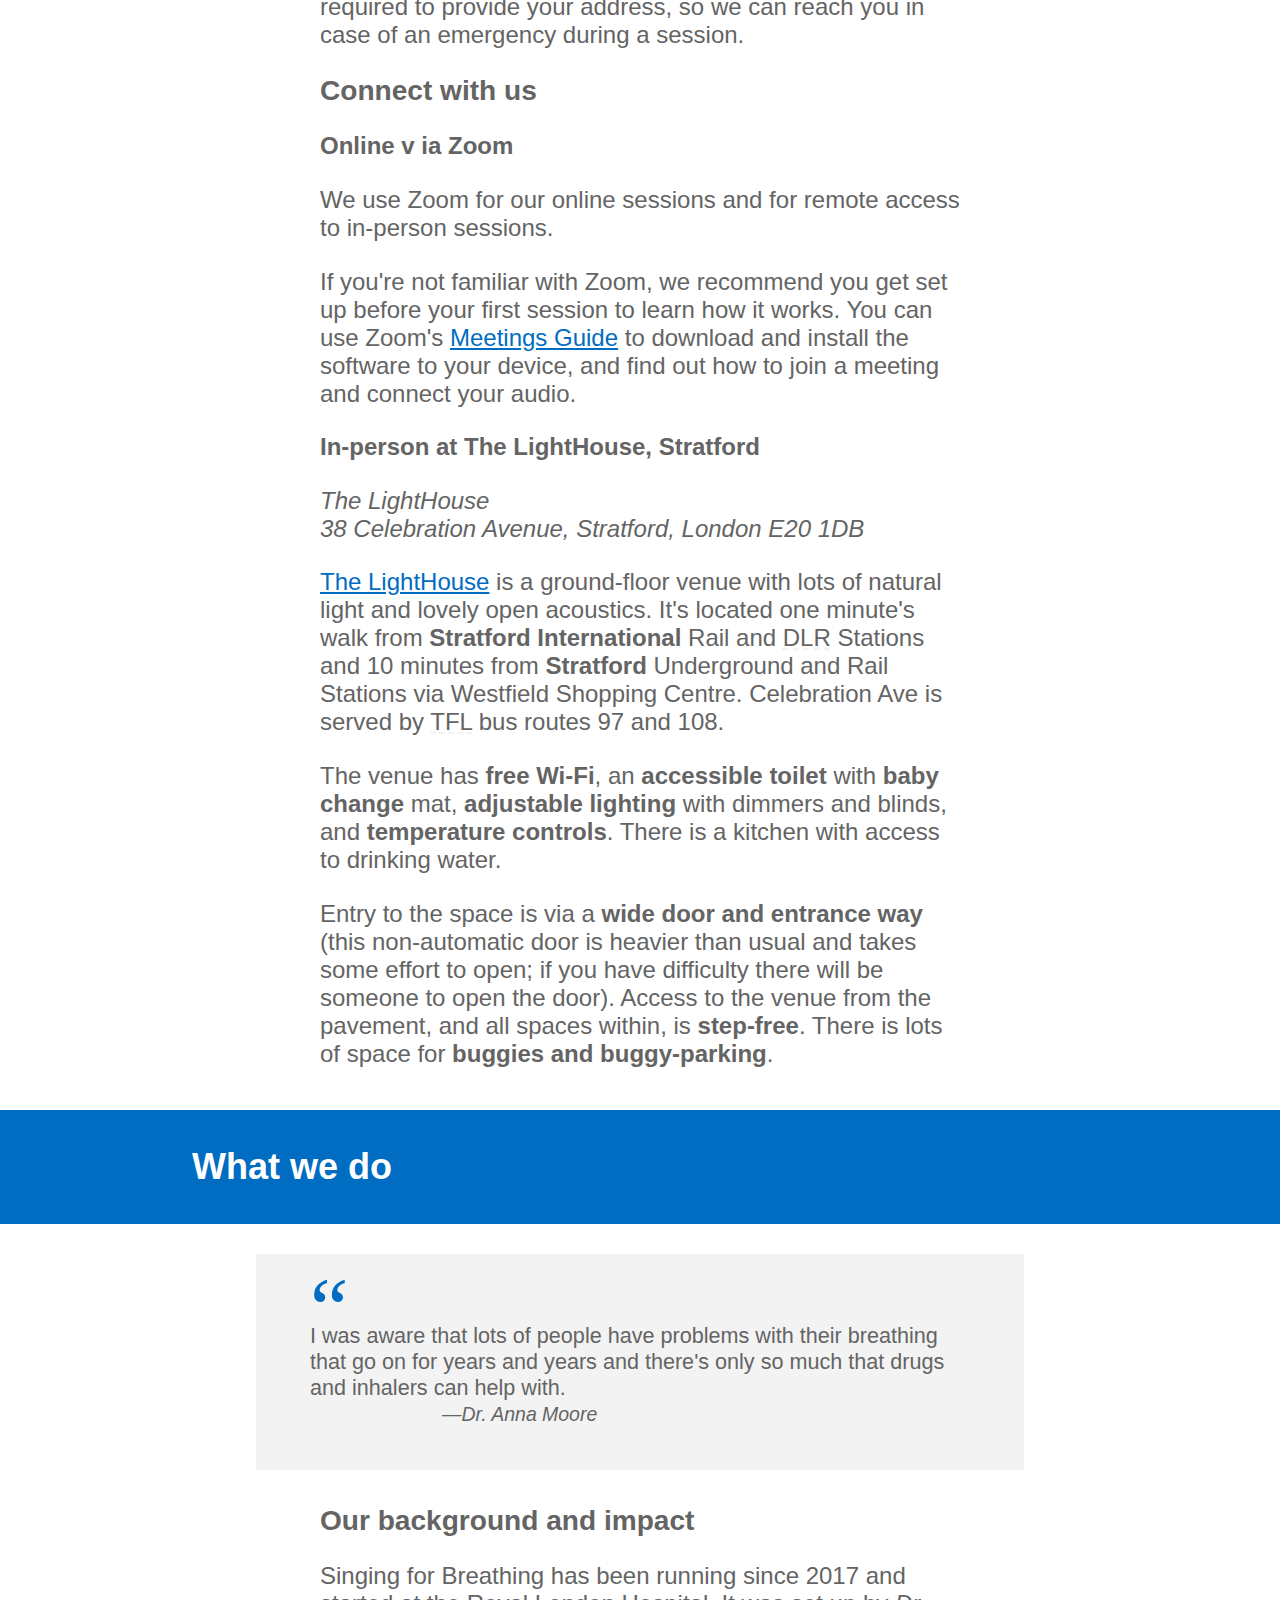
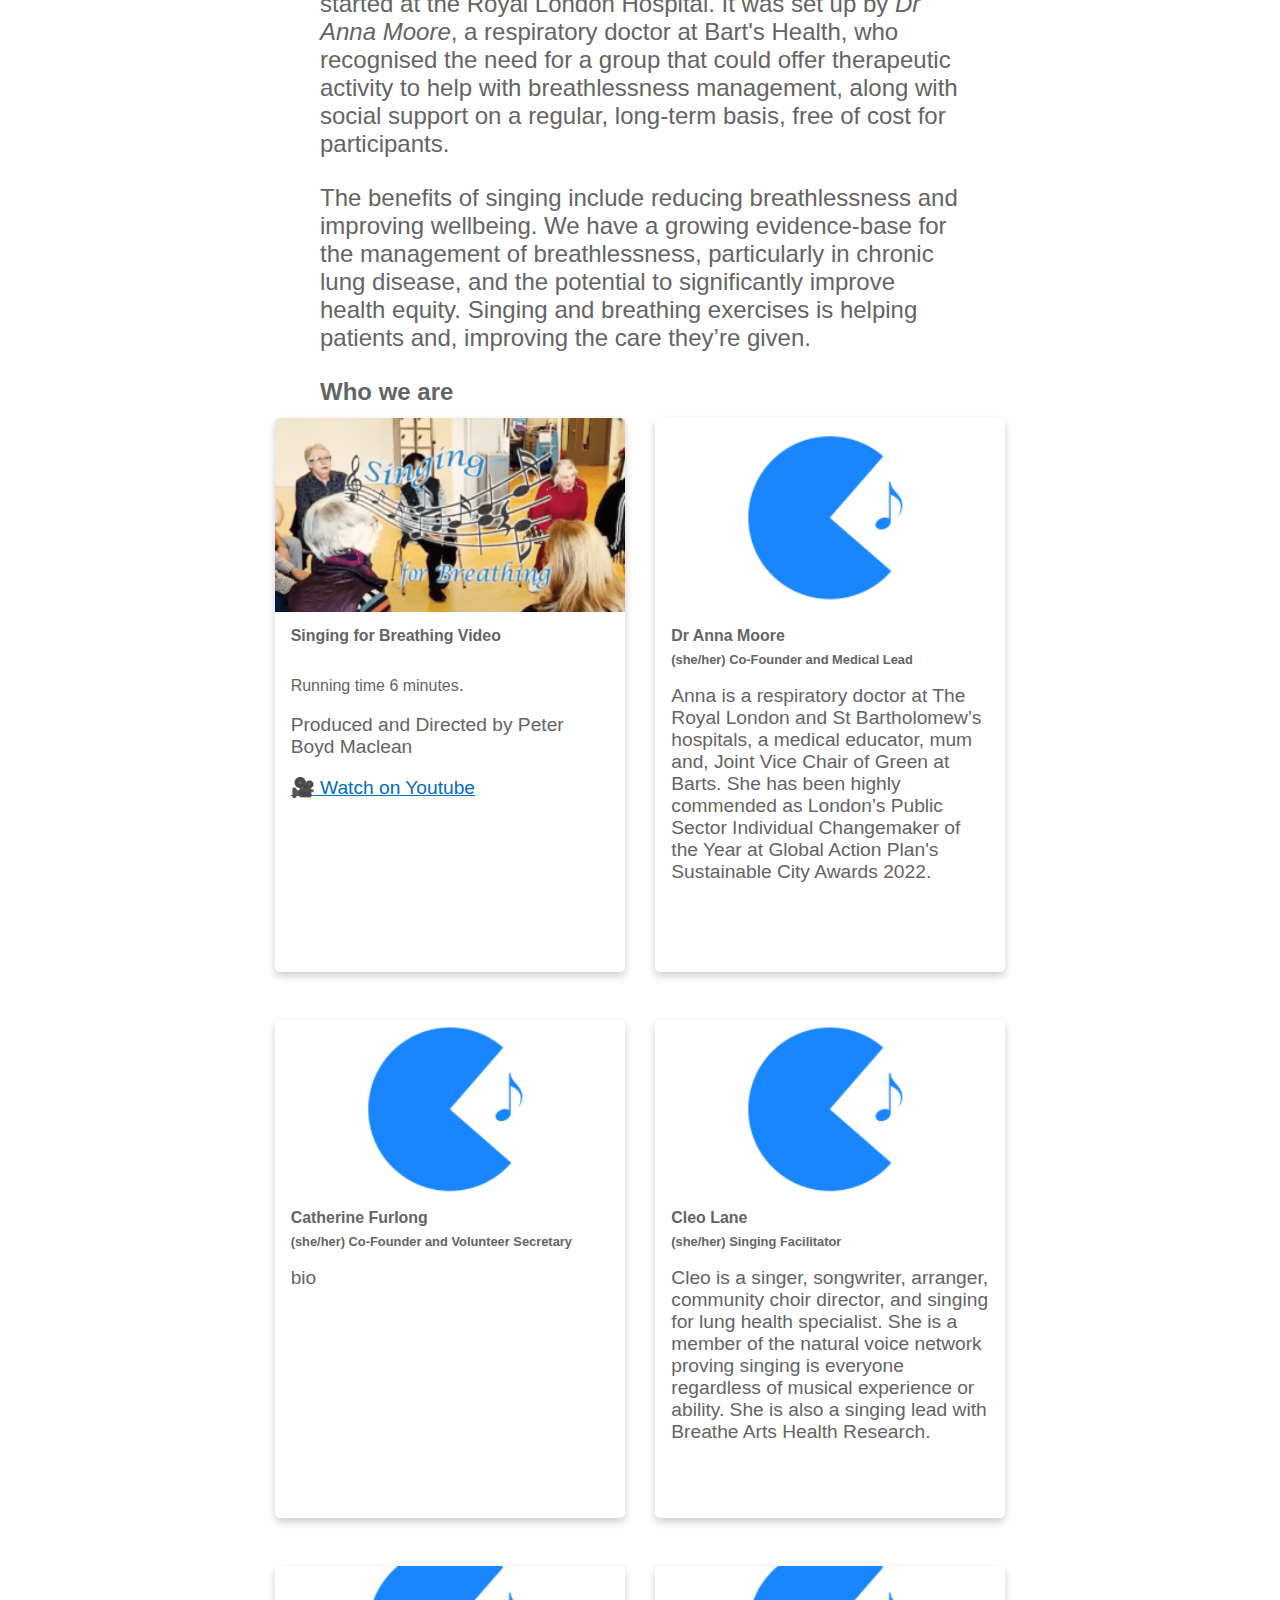
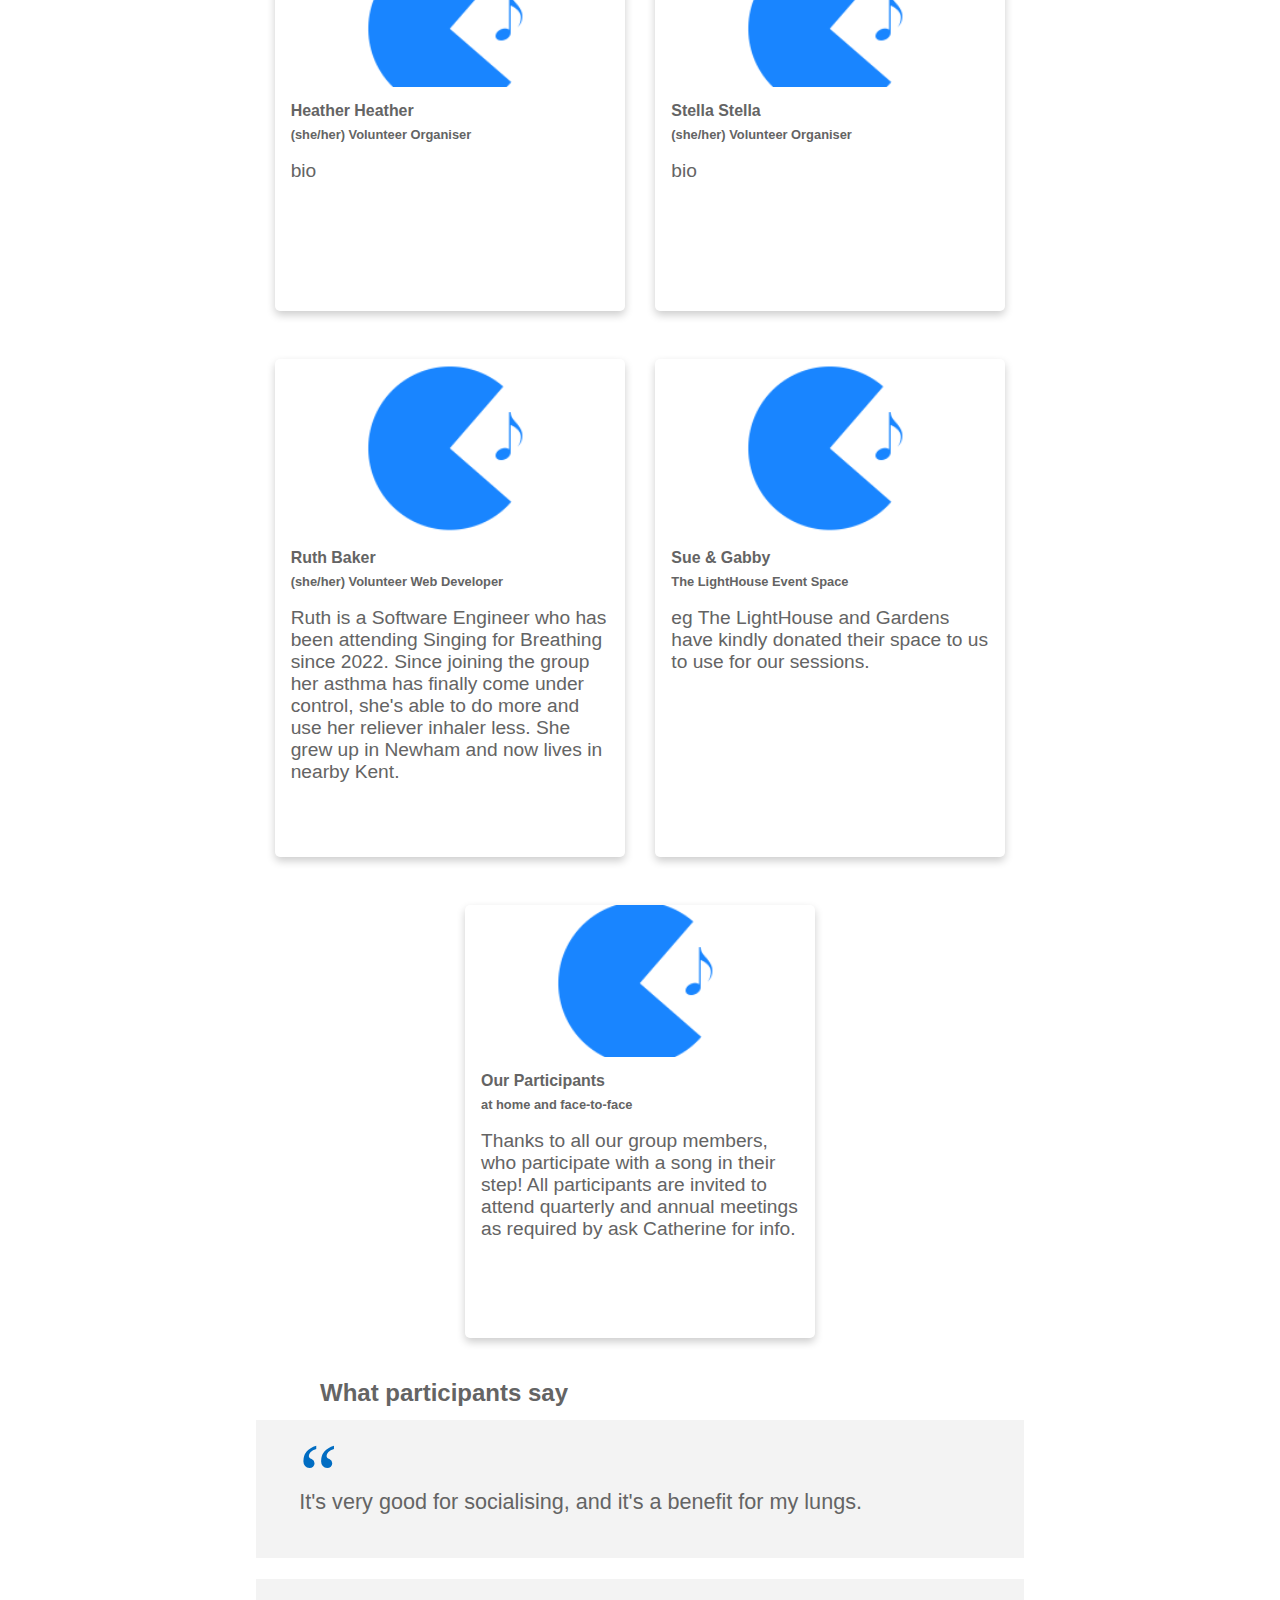
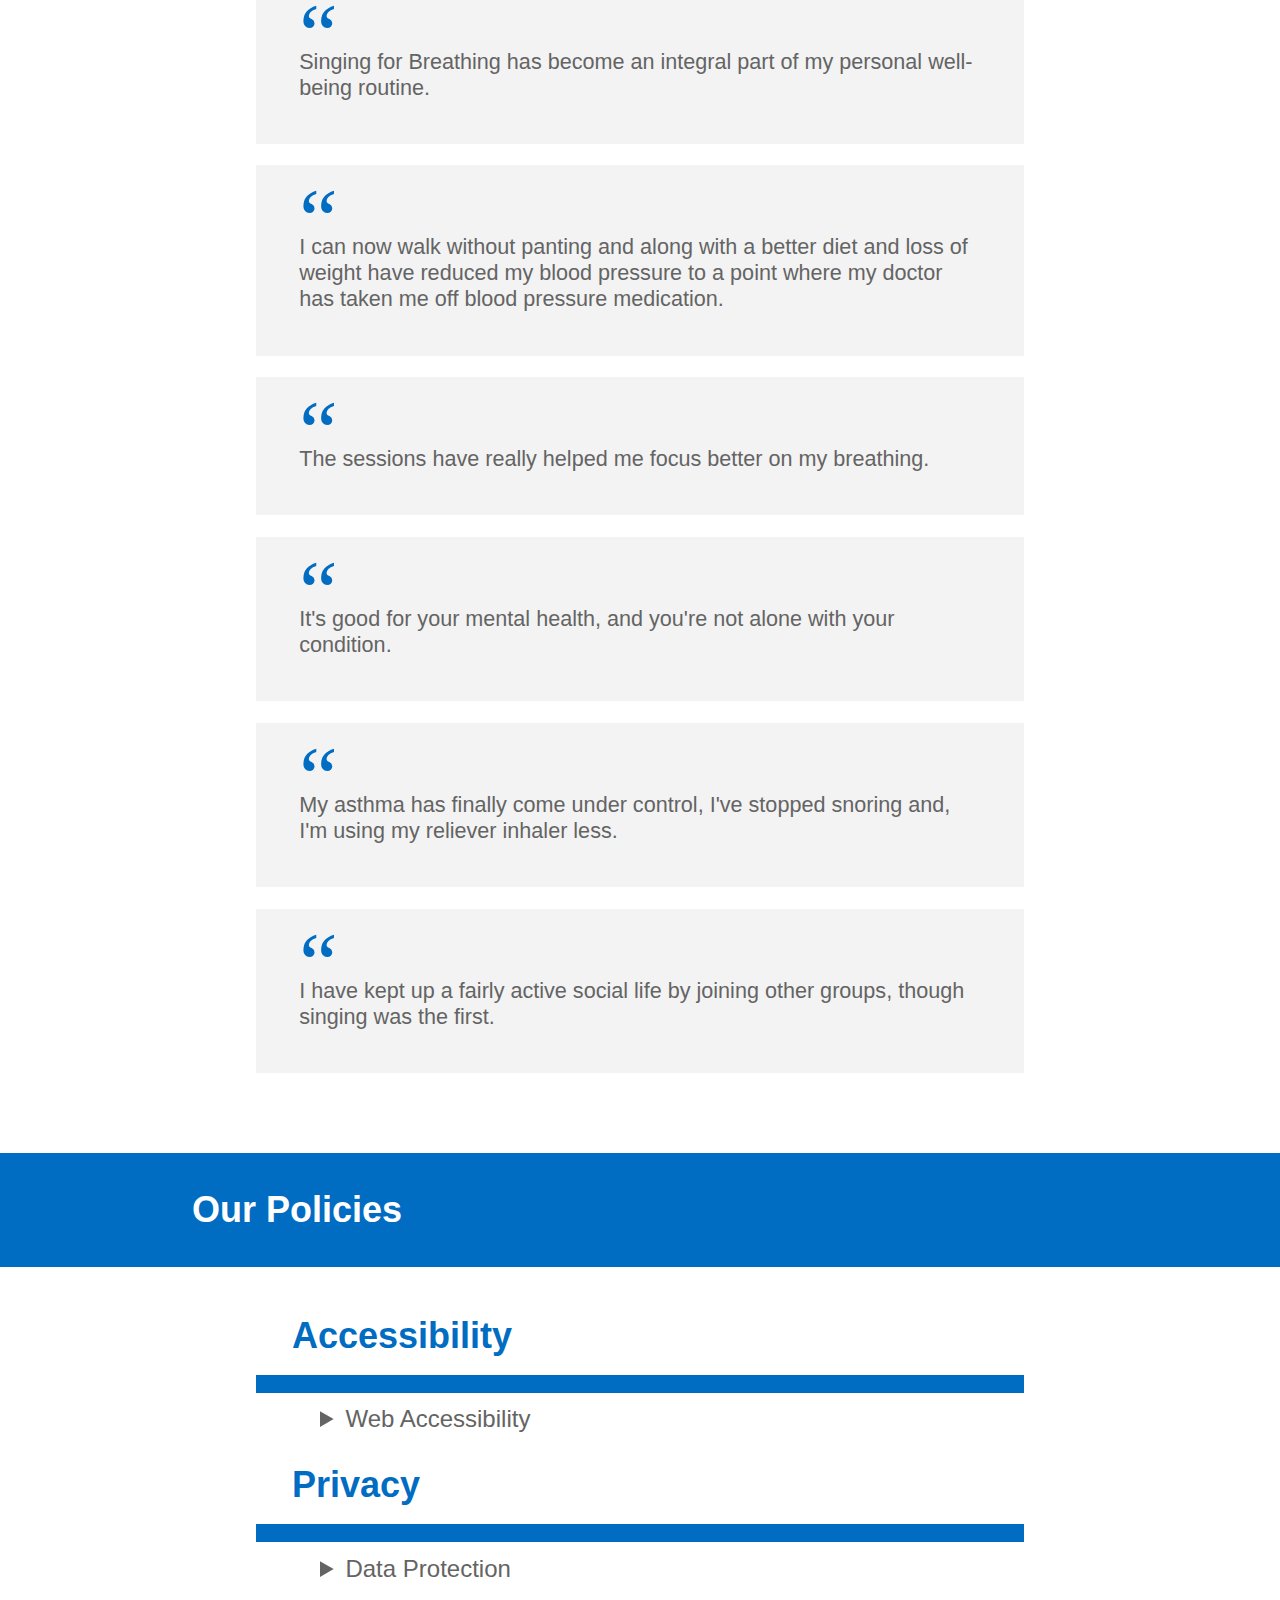
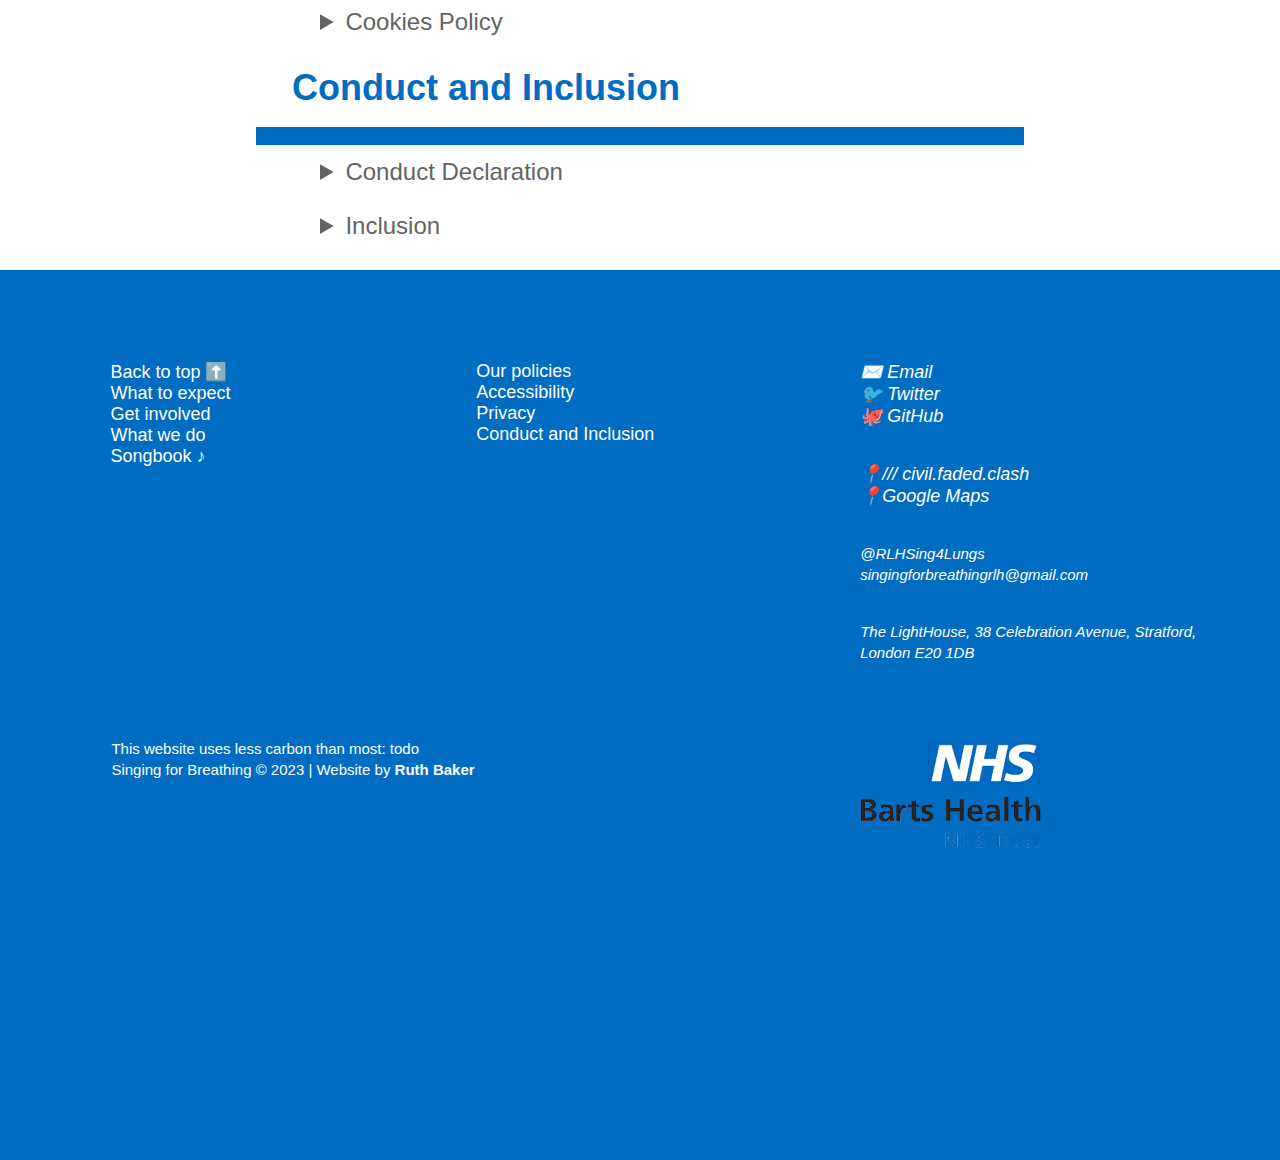
==== commit 07fe80d2: "Update maintenance instructions in README" ====
--- a/index.html
+++ b/index.html
@@ -77,7 +77,7 @@
 
     <h3>Connect with us</h3>
 
-    <h4>Online via Zoom</h4>
+    <h4>Online v ia Zoom</h4>
 
     <p>We use Zoom for our online sessions and for remote access to in-person sessions.</p>
 
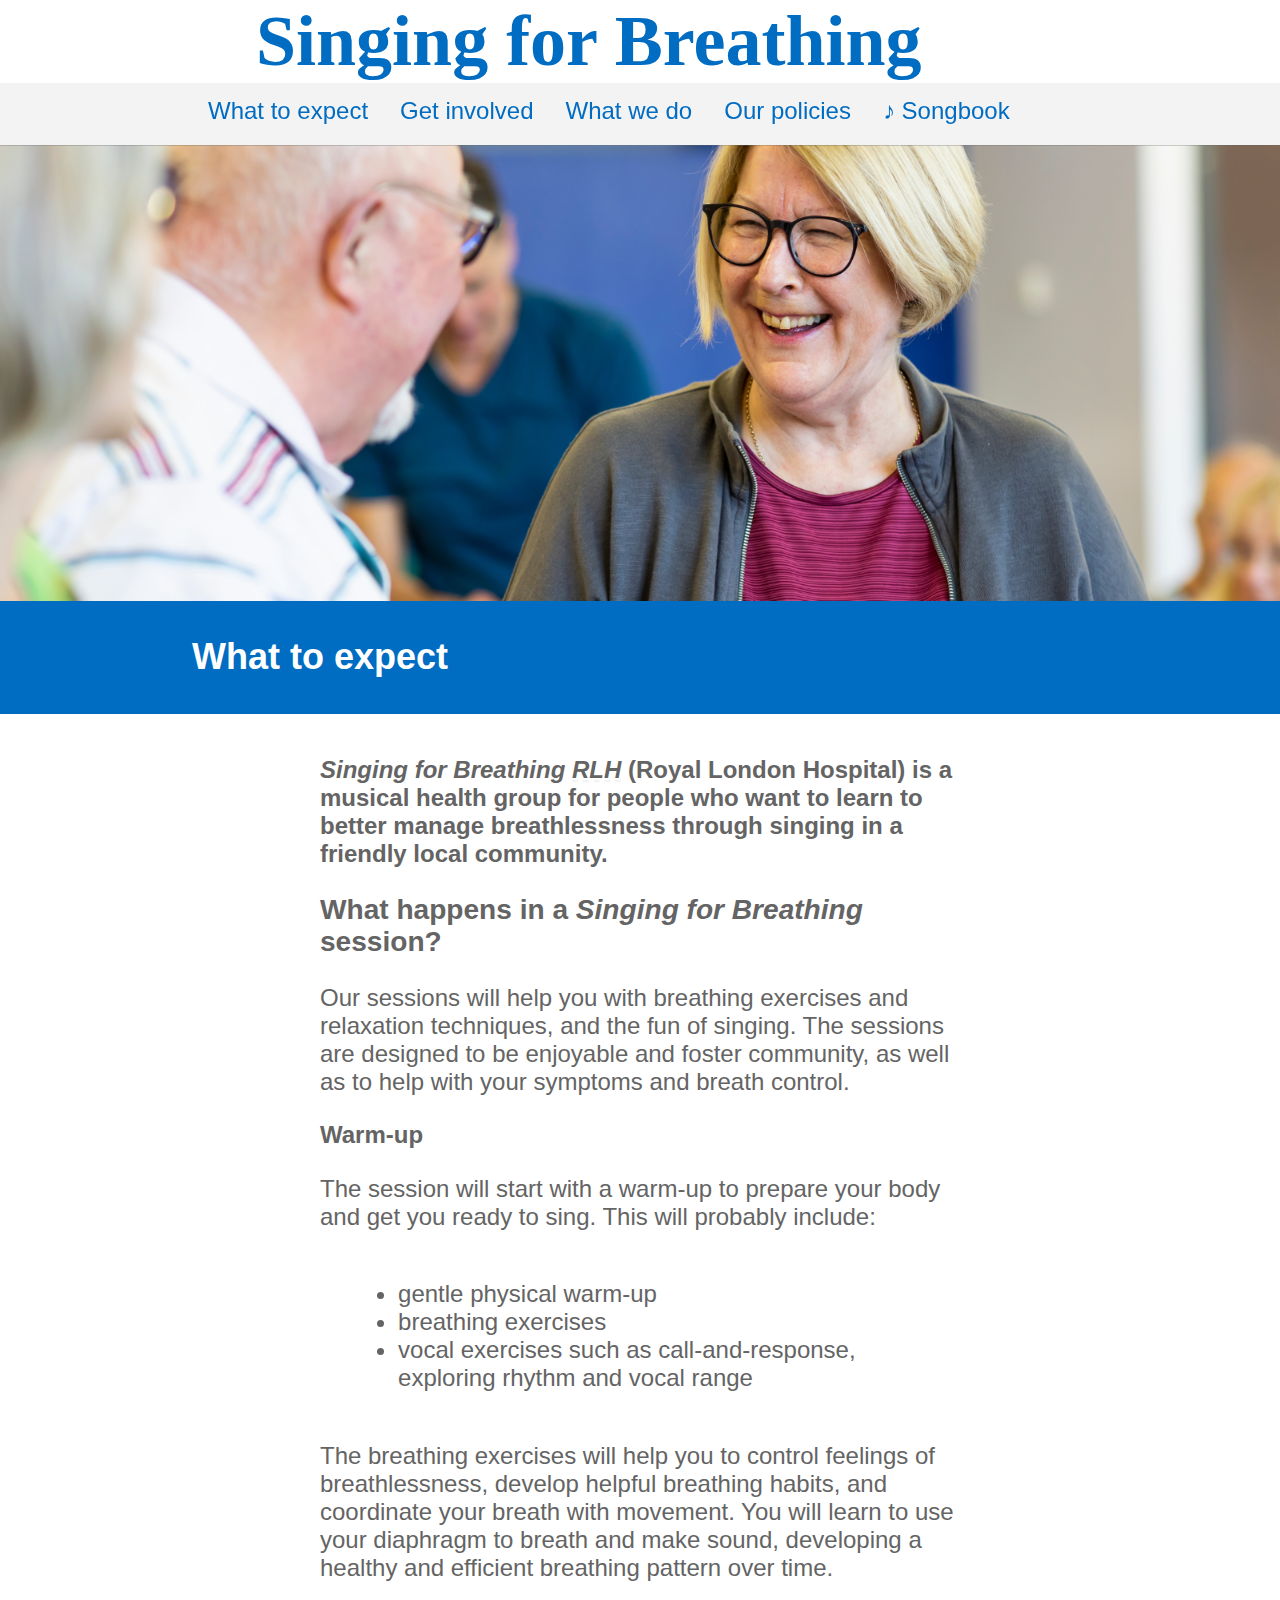
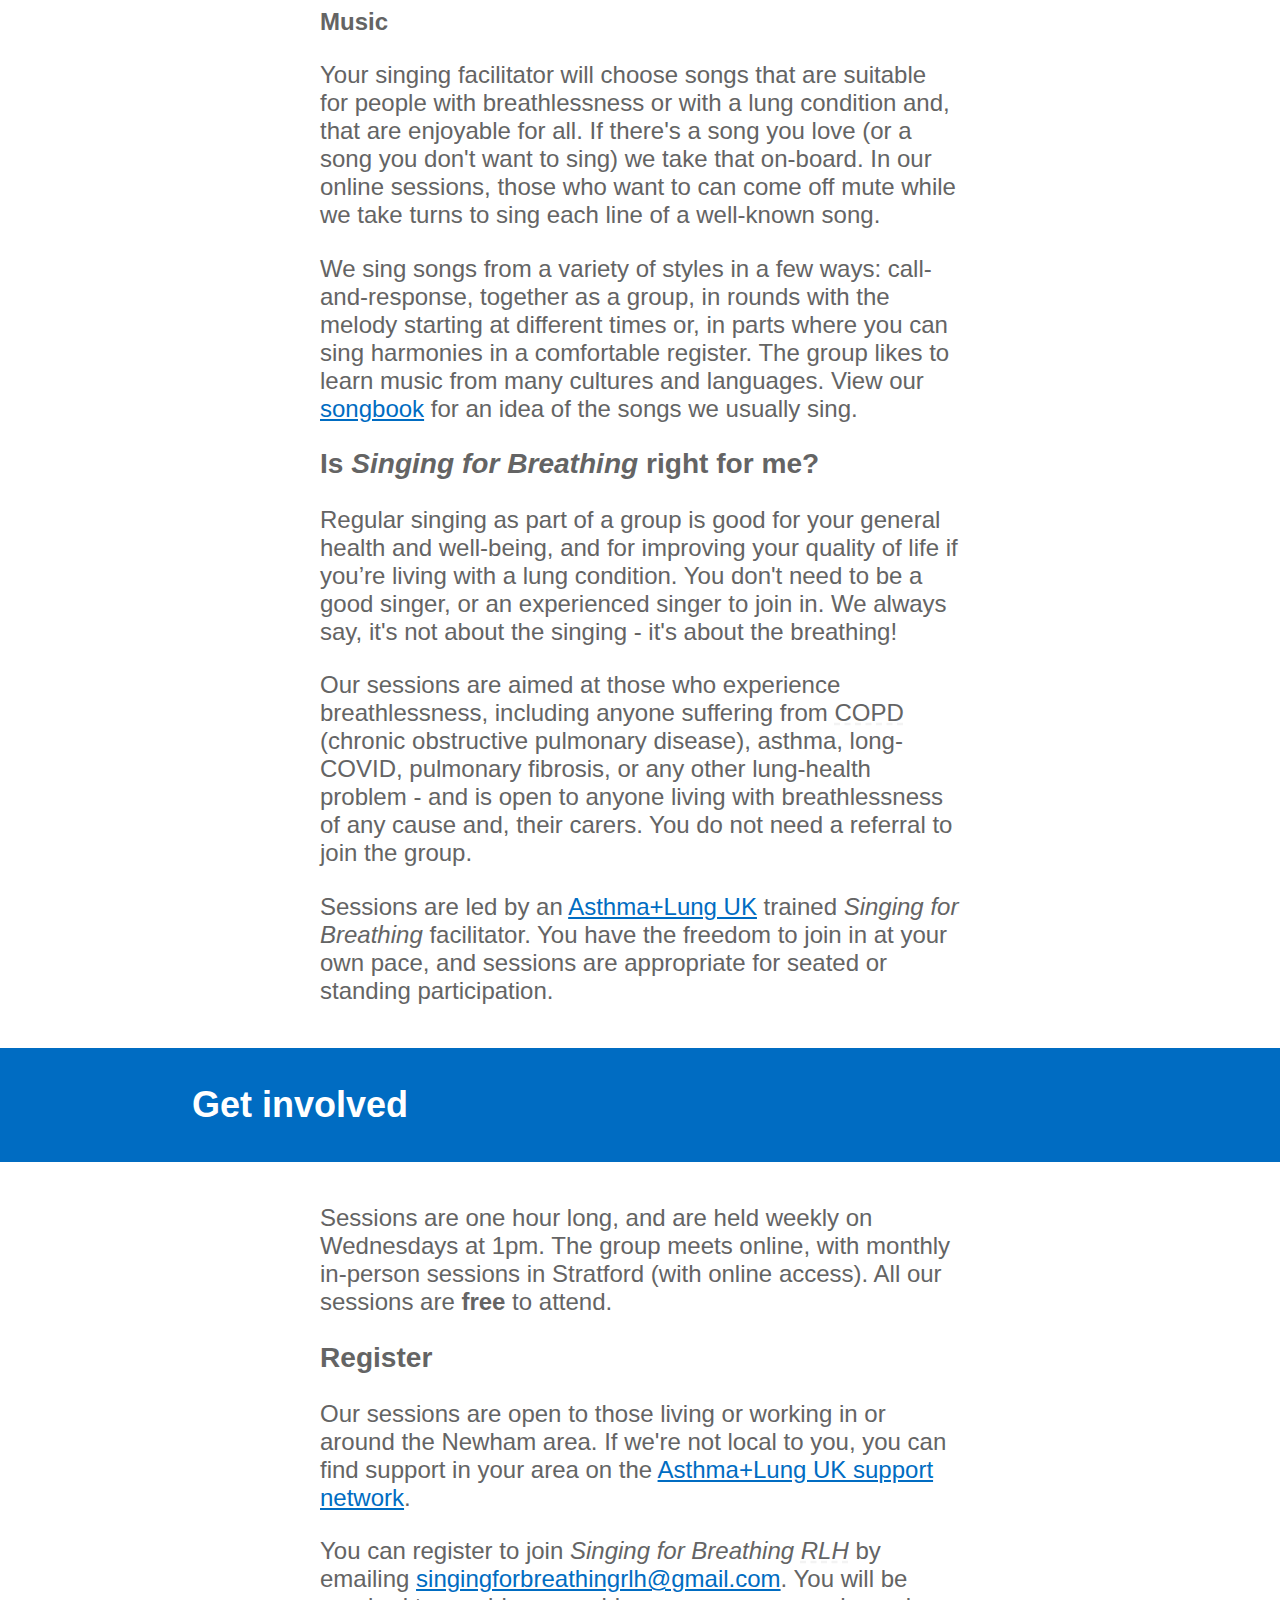
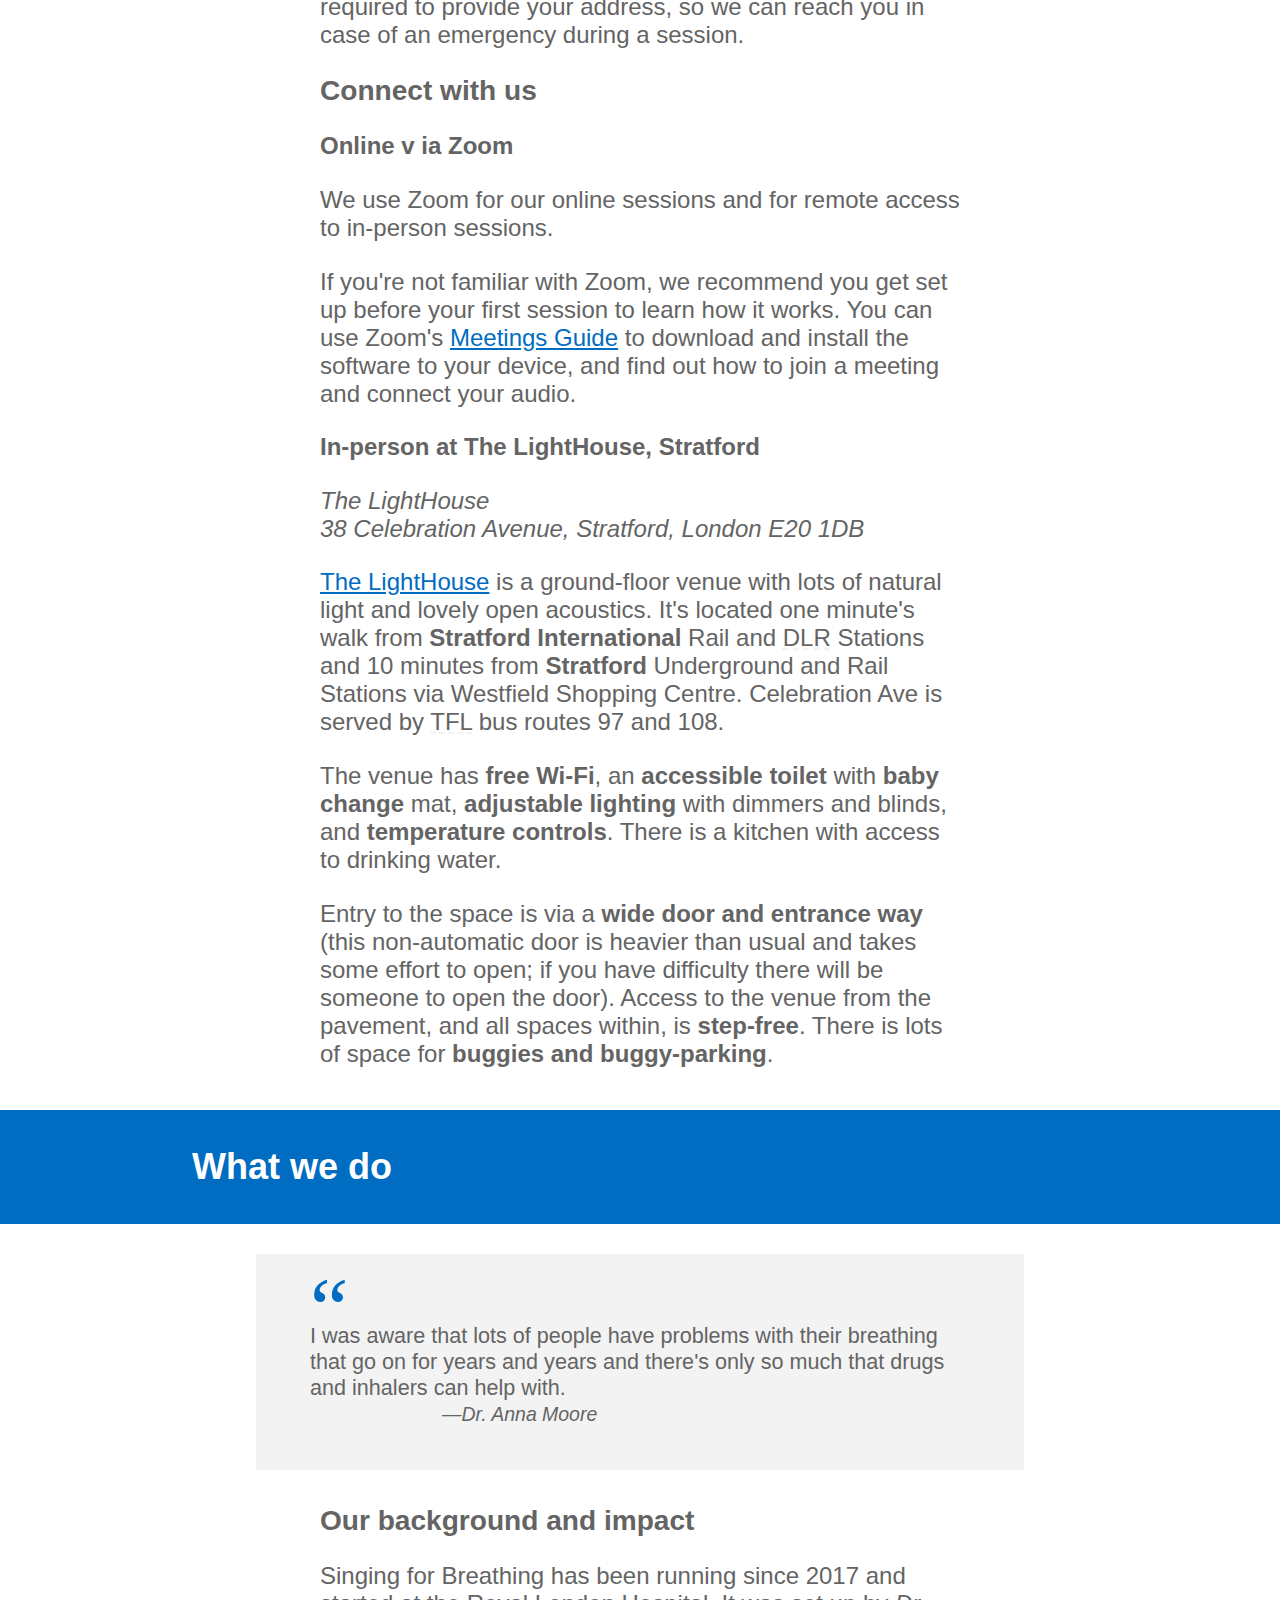
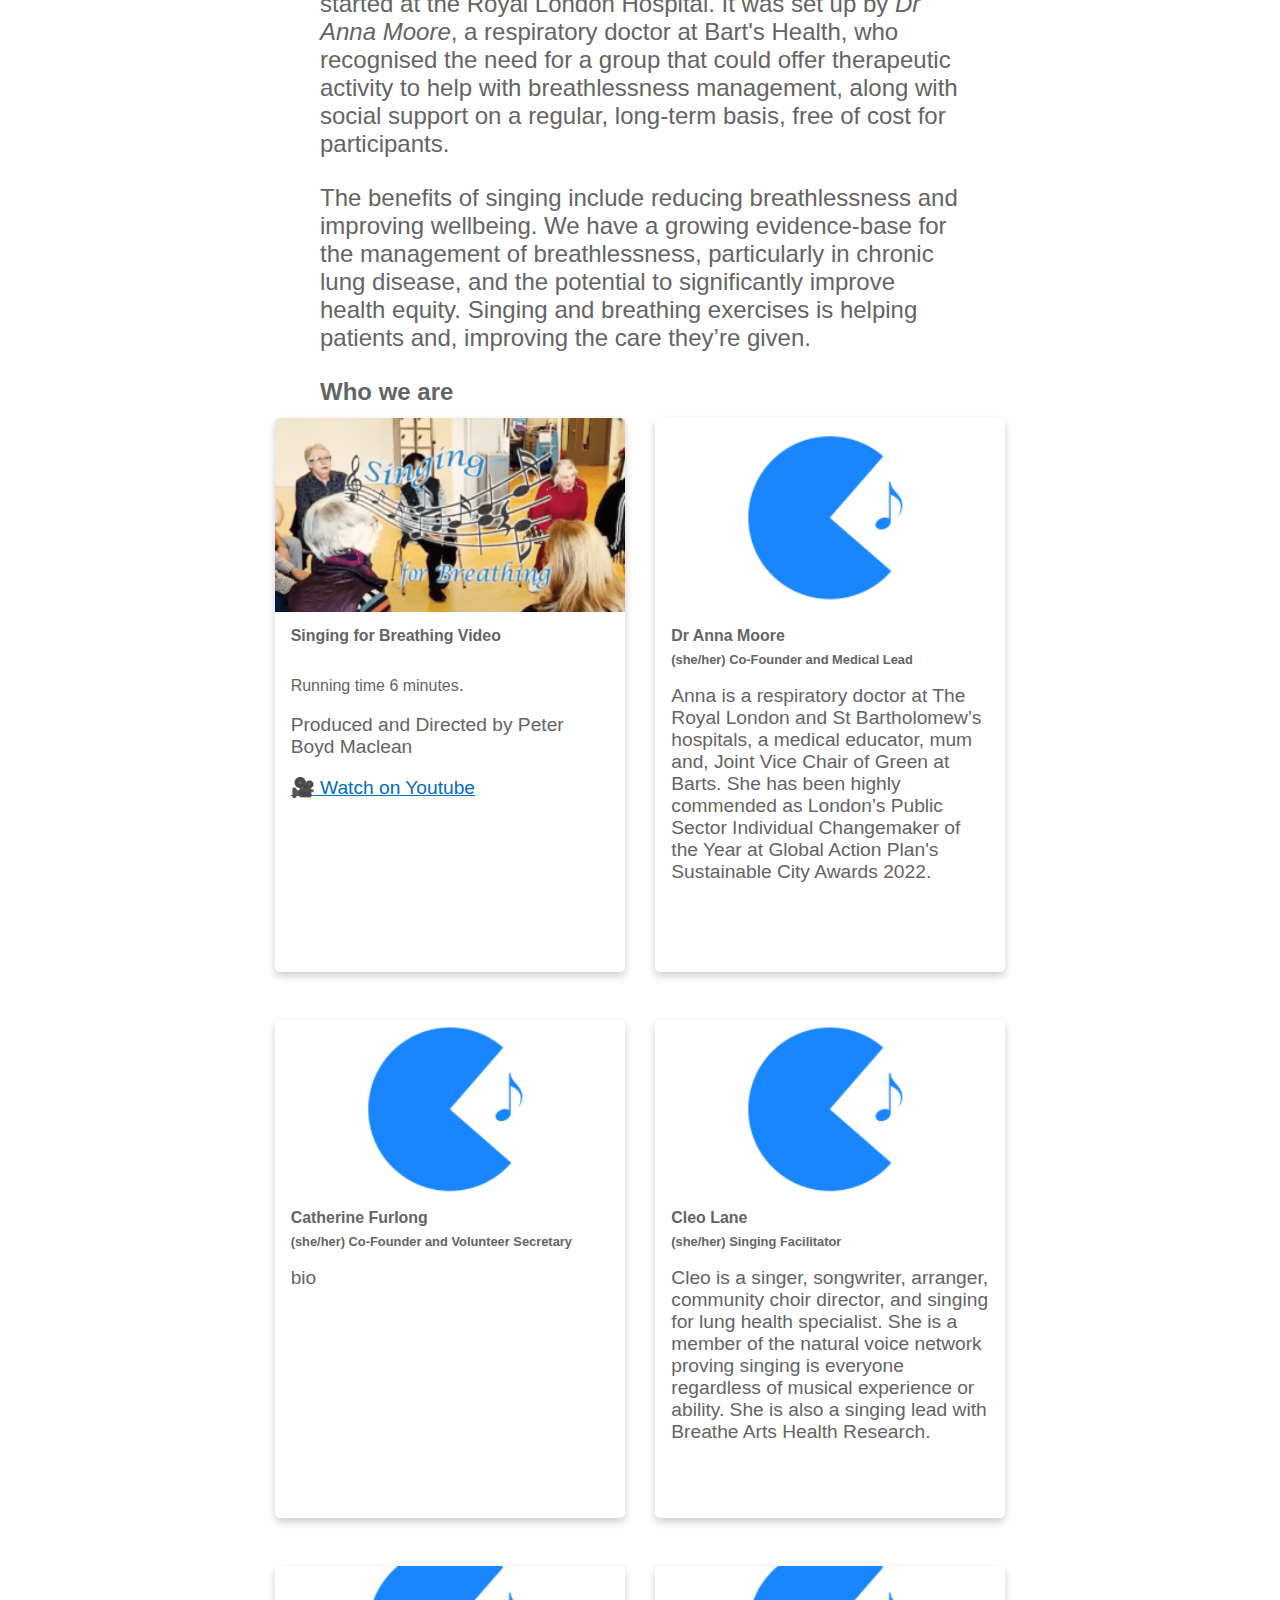
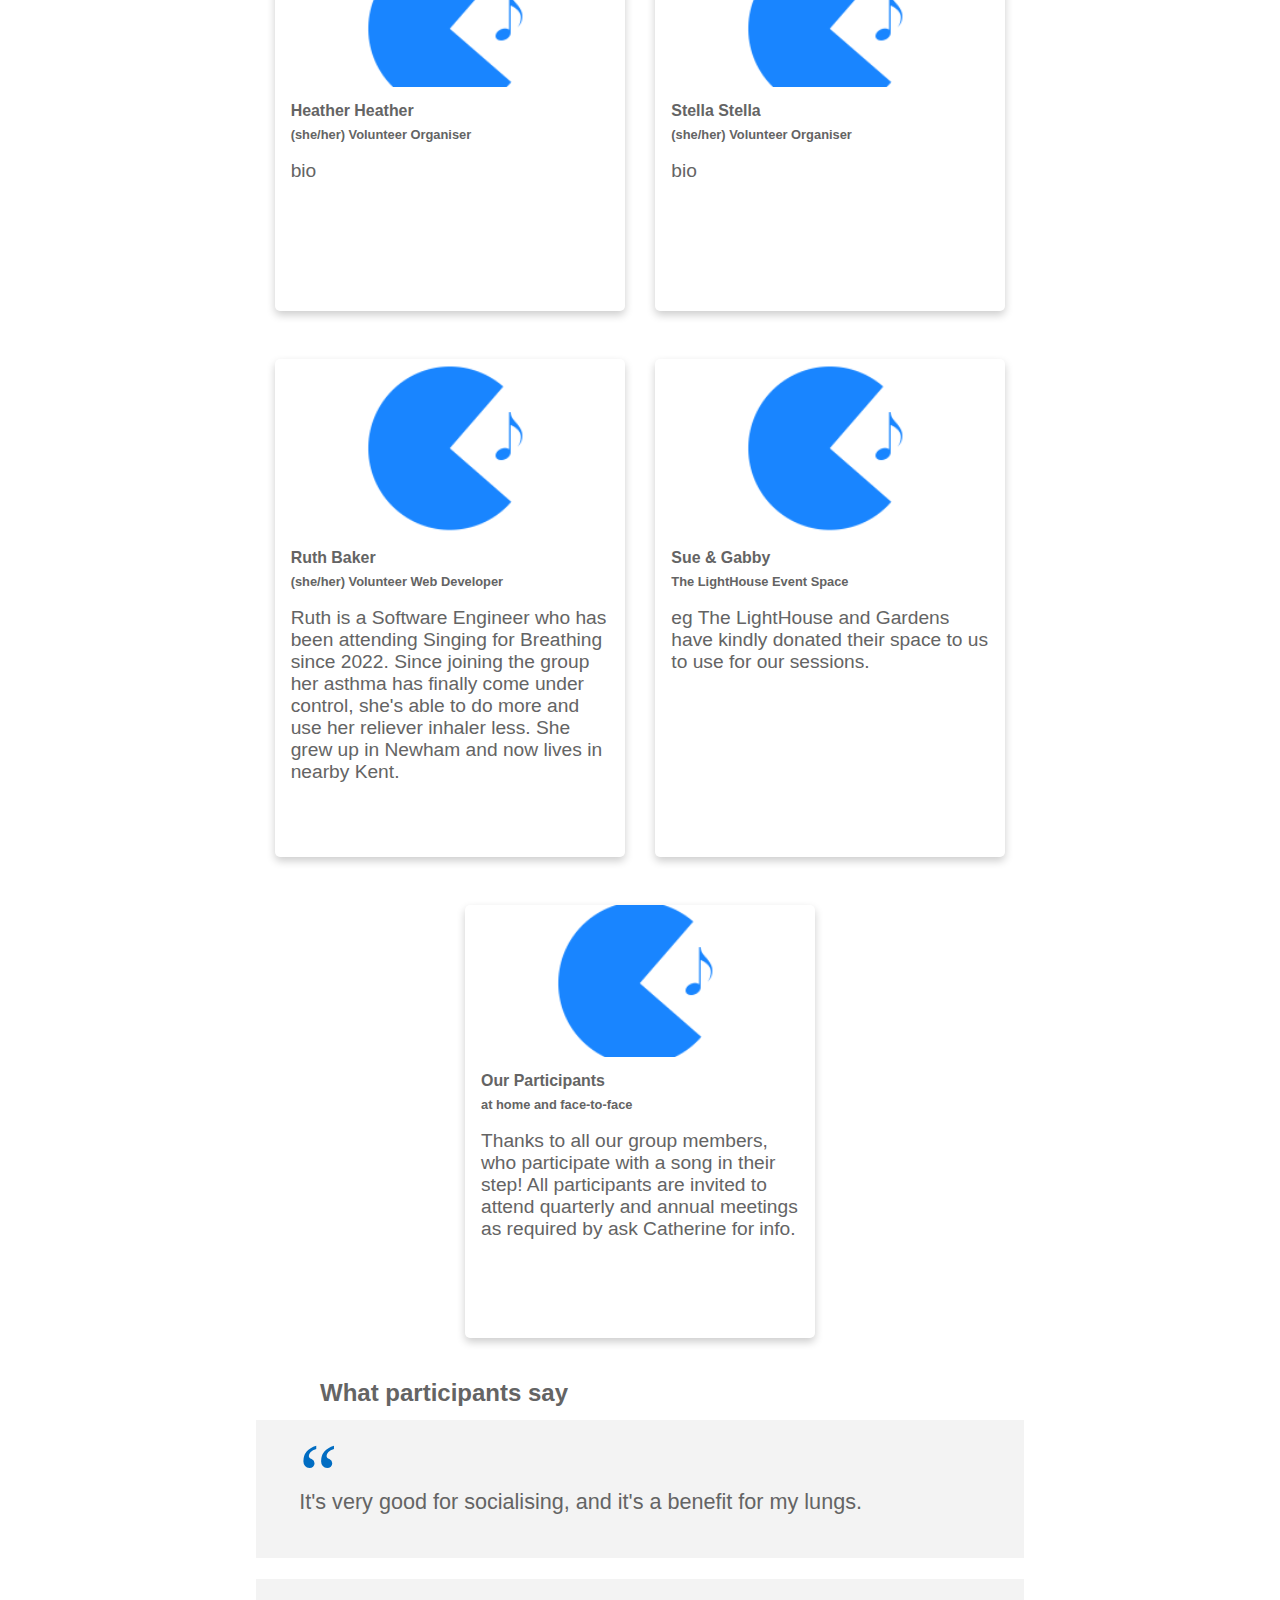
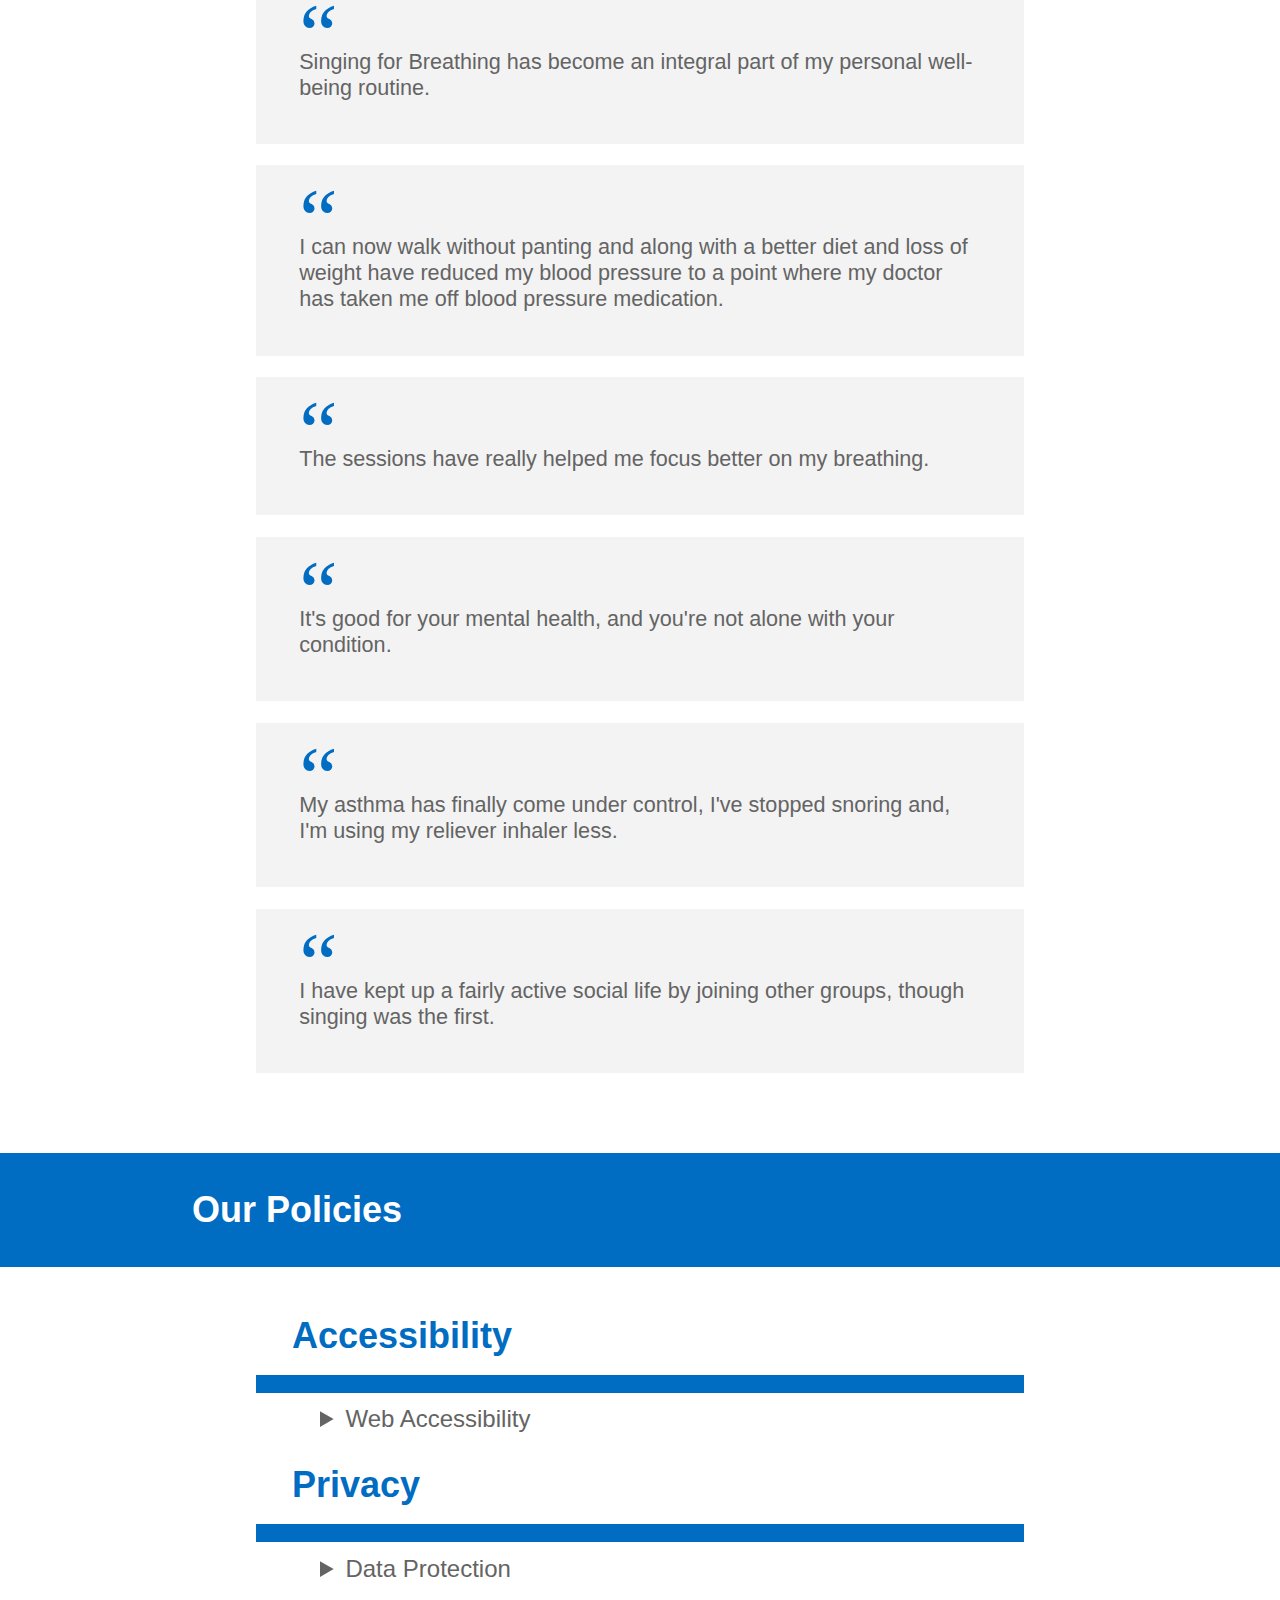
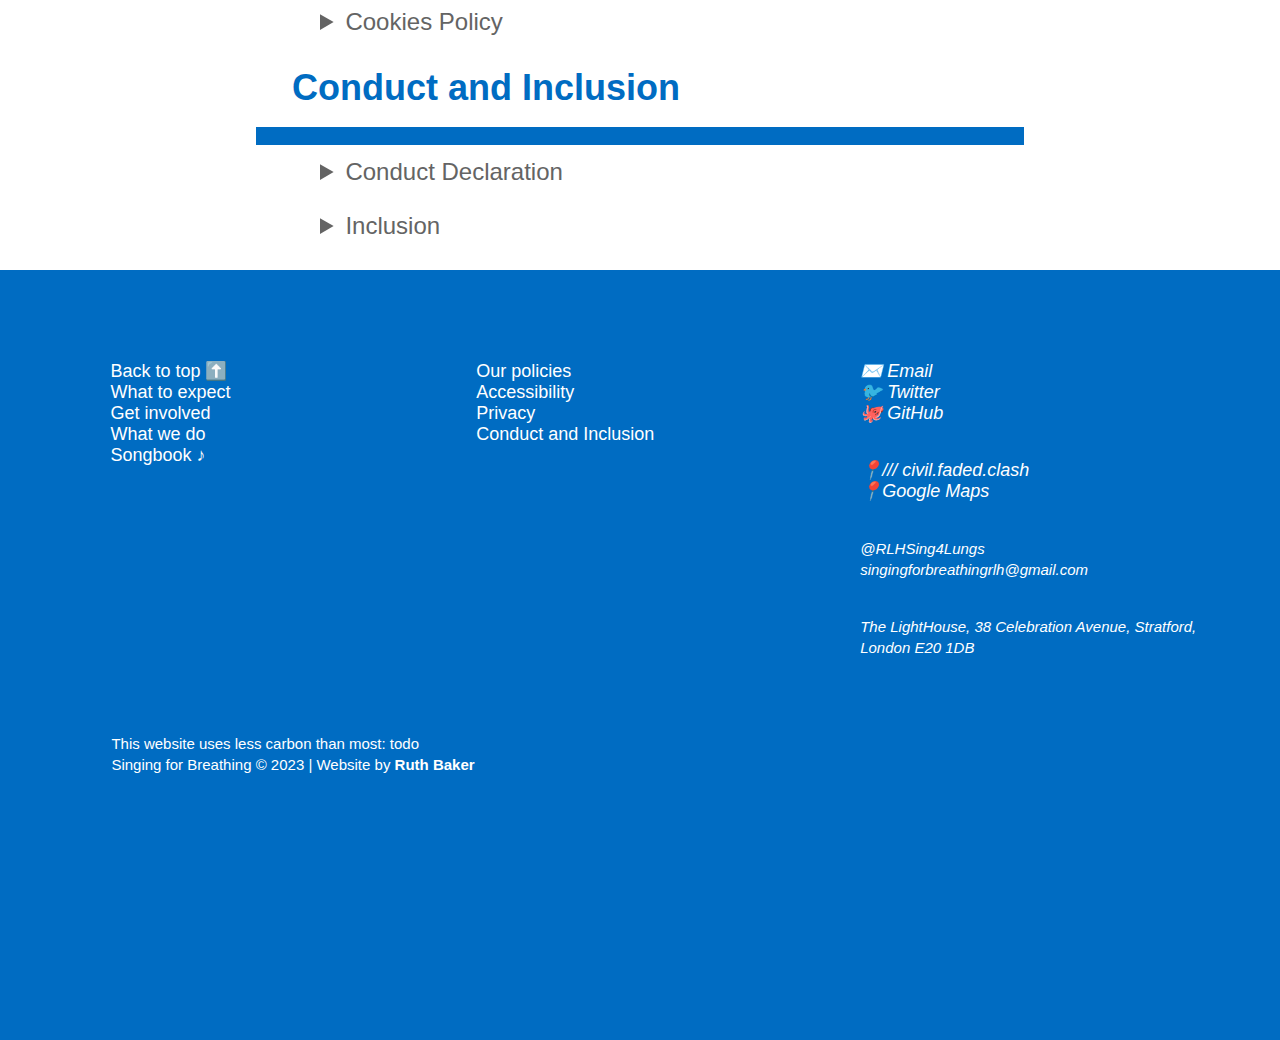
==== commit 5642e2f9: "Update to use Creative Commons images / remove images w/o or pending permission" ====
--- a/index.html
+++ b/index.html
@@ -28,7 +28,7 @@
 </nav>
 
 <div id="whatToExpect">
-    <img src="./assets/examplesfb.jpeg" alt="participants enjoy singing together"/>
+    <img src="./assets/HeadlineImage.webp" alt="participants enjoy singing together"/>
 
     <h2>What to expect</h2>
 
@@ -340,6 +340,8 @@
         <h4>Credit</h4>
         <p>These policies are influenced and informed by statements from <a href="https://2018.xoxofest.com/inclusion">XOXO fest</a>, <a href="https://www.postalmuseum.org/visit-us/accessibility/">The Postal Museum</a>, <a href="https://www.codebar.io/code-of-conduct">codebar</a>, <a href="https://www.nhs.uk/accessibility-statement/">NHS</a>, <a href="https://www.afrotechfest.co.uk/inclusion/">Afrotech Fest</a>, <a href="https://www.rnib.org.uk/web-accessibility-compliance-statement/">RNIB</a> and <a href="https://www.storyhouse.com/storyhouse-queer-code-of-conduct">The Story House</a>.
         </p>
+        <p>Headline image from the <a href="https://ageingbetter.resourcespace.com/pages/home.php">Centre for Aging Better Image Library</a> published under CC0 1.0 Universal (CC0 1.0) Creative Commons.
+        </p>
 
     </details>
 </section>
@@ -388,7 +390,7 @@
     </section>
 
     <section class="footer-nav" id="thanks">
-        <img src="assets/BartsHealthLogoClear.png" alt="Thanks to Bart's Health">
+<!--        <img src="assets/BartsHealthLogoClear.png" alt="Thanks to Bart's Health">-->
     </section>
 
     <section class="footer-bar" id="carbon">
--- a/style.css
+++ b/style.css
@@ -97,7 +97,11 @@
         padding:                1em 8%;
     }
     footer ul, footer p, footer img {
-        margin-left:              5%;
+        margin-left:            5%;
+    }
+    footer a {
+        line-height:            3.25rem;
+        padding:                16px 0 16px 0;
     }
 }
 
@@ -142,6 +146,10 @@
         display:                grid;
         grid-template-columns:  5% 1fr 1fr 1fr 1fr 1fr 1fr 5%;
         grid-auto-columns:      minmax(auto, auto);
+    }
+    footer a {
+        line-height:            1rem;
+        padding:                0;
     }
 
     #our-pages {
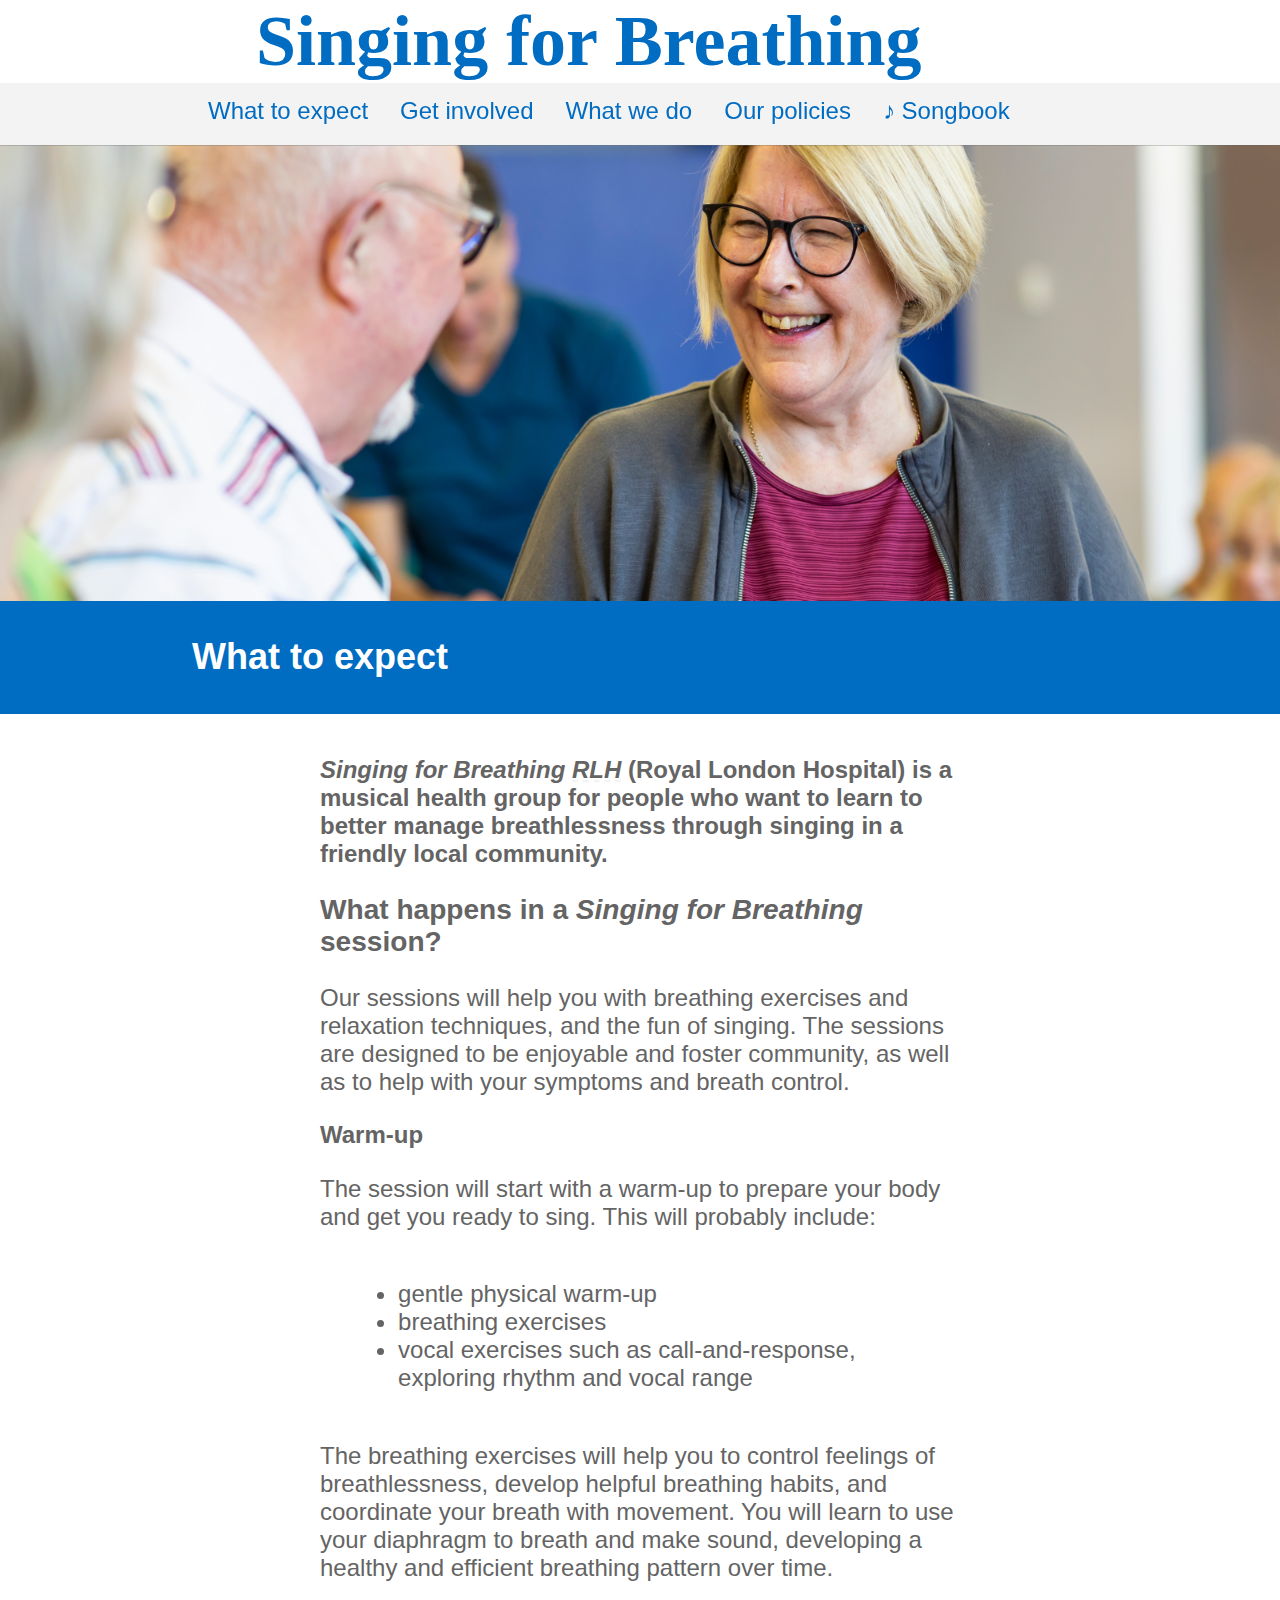
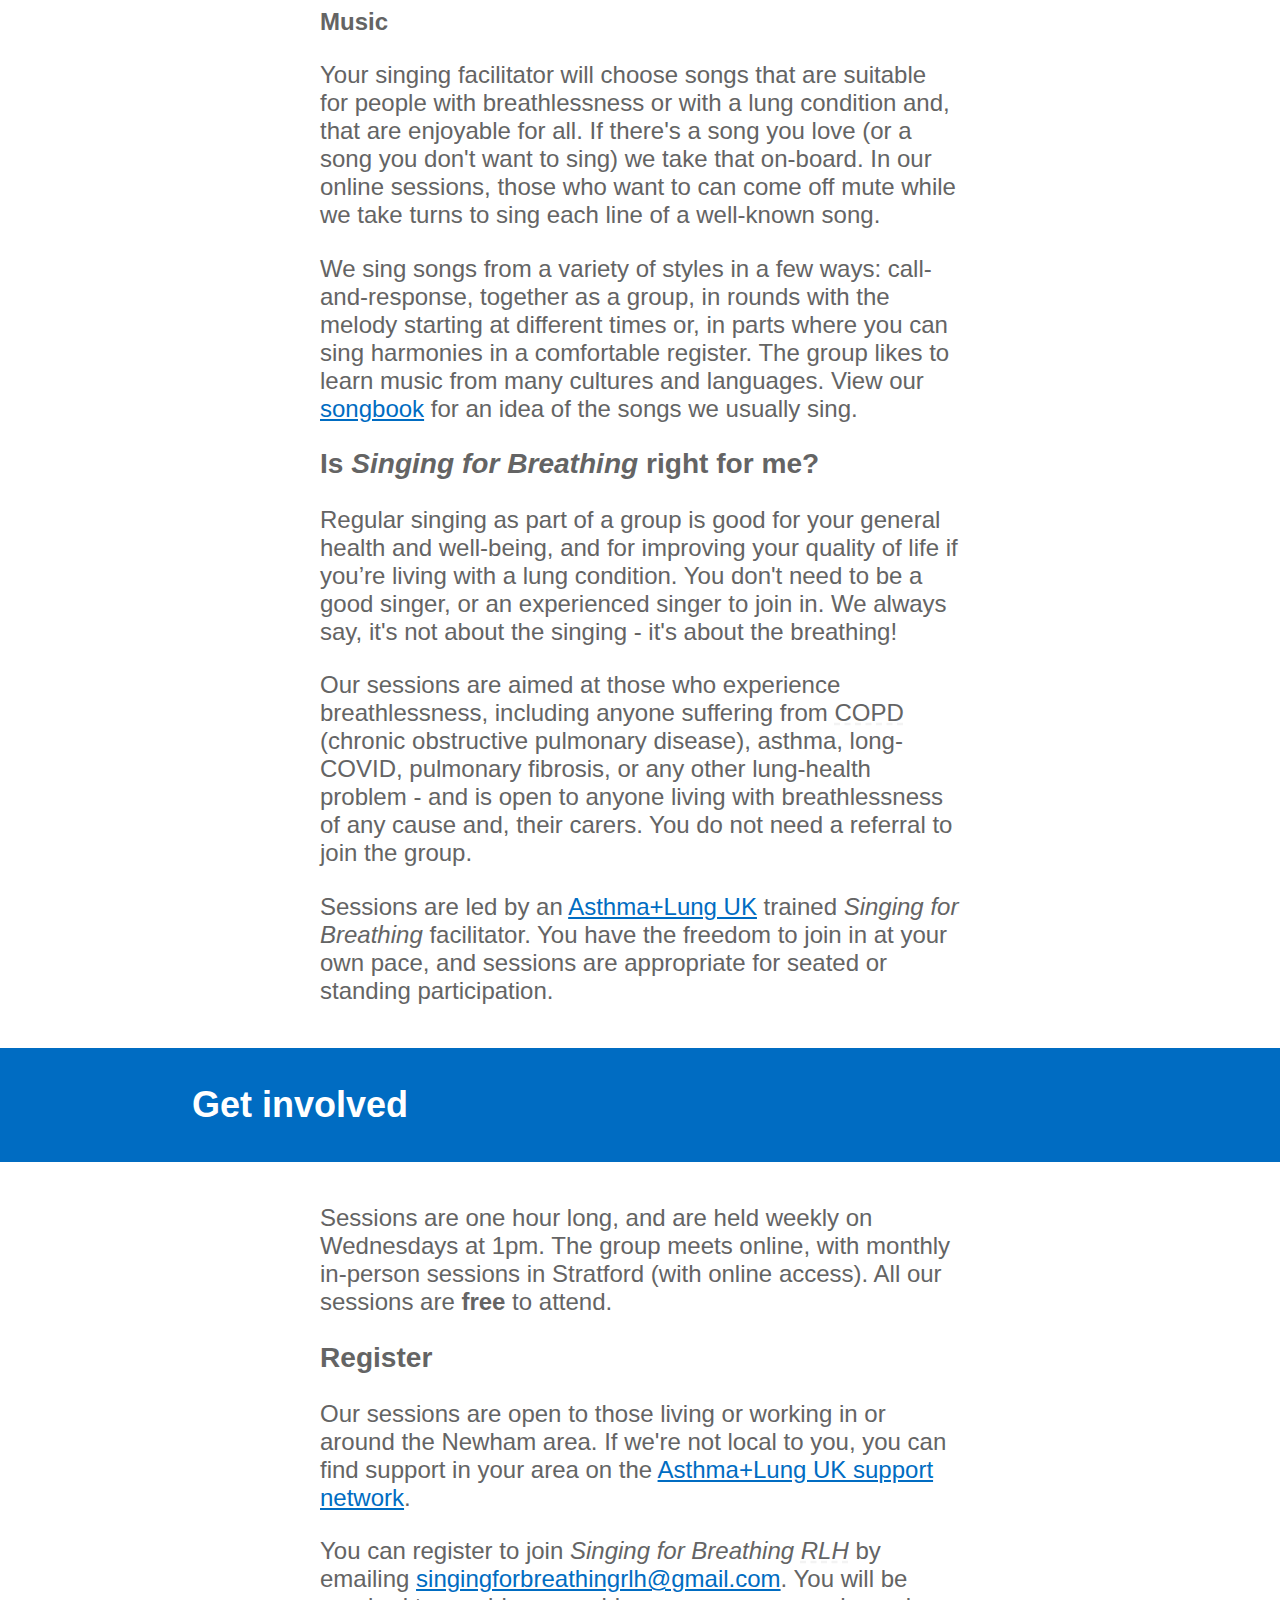
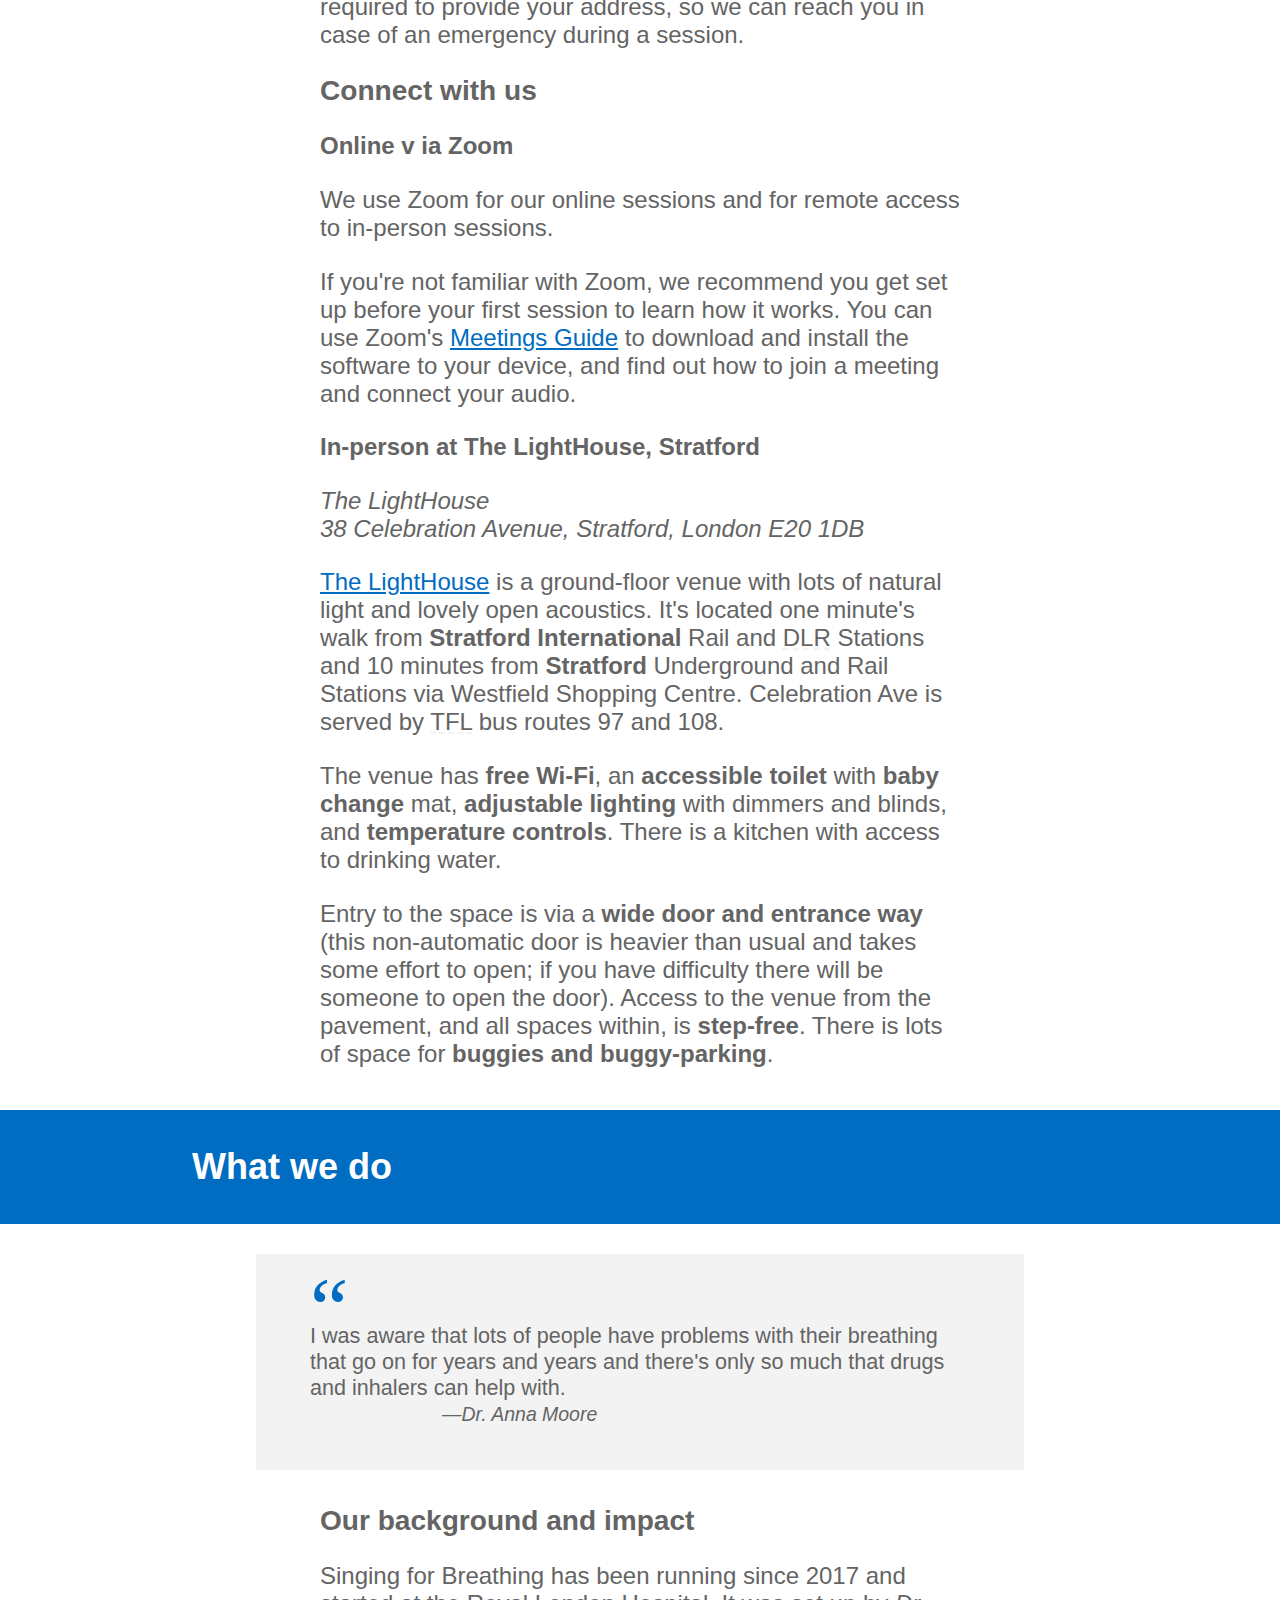
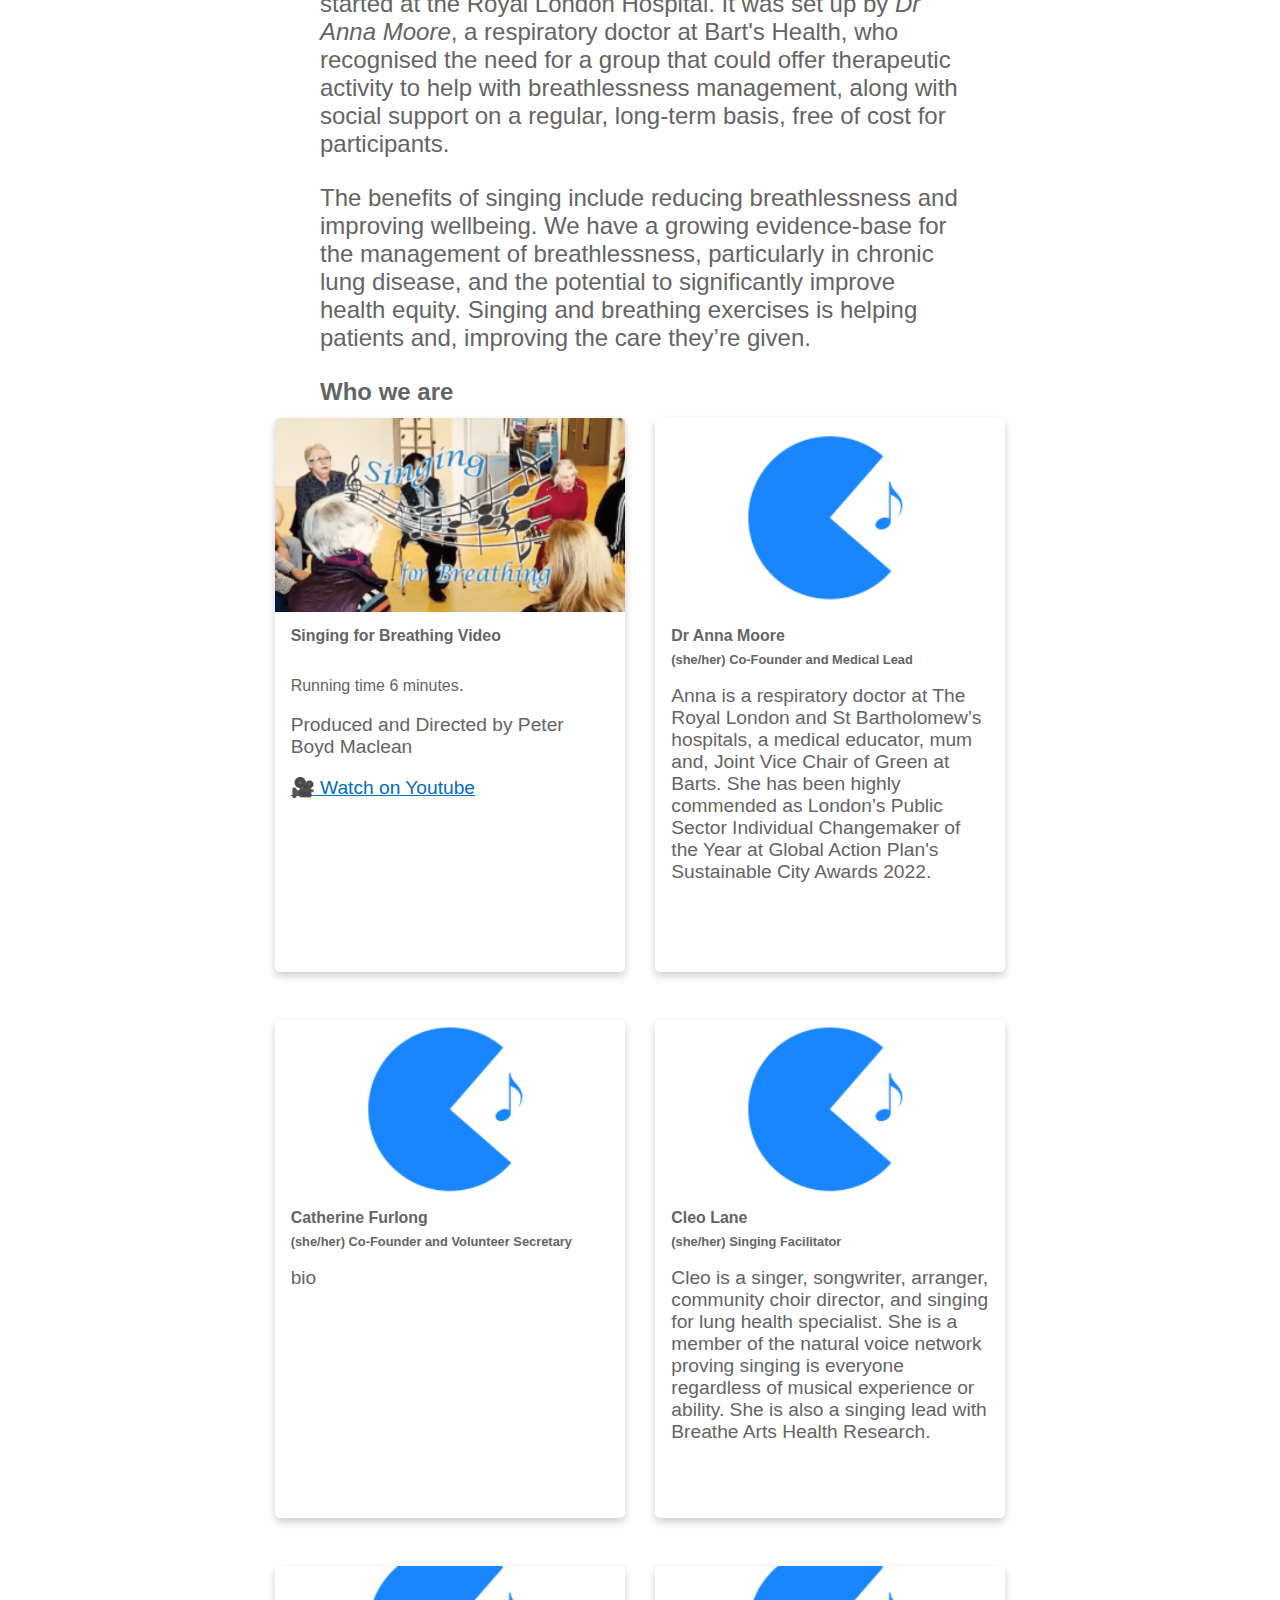
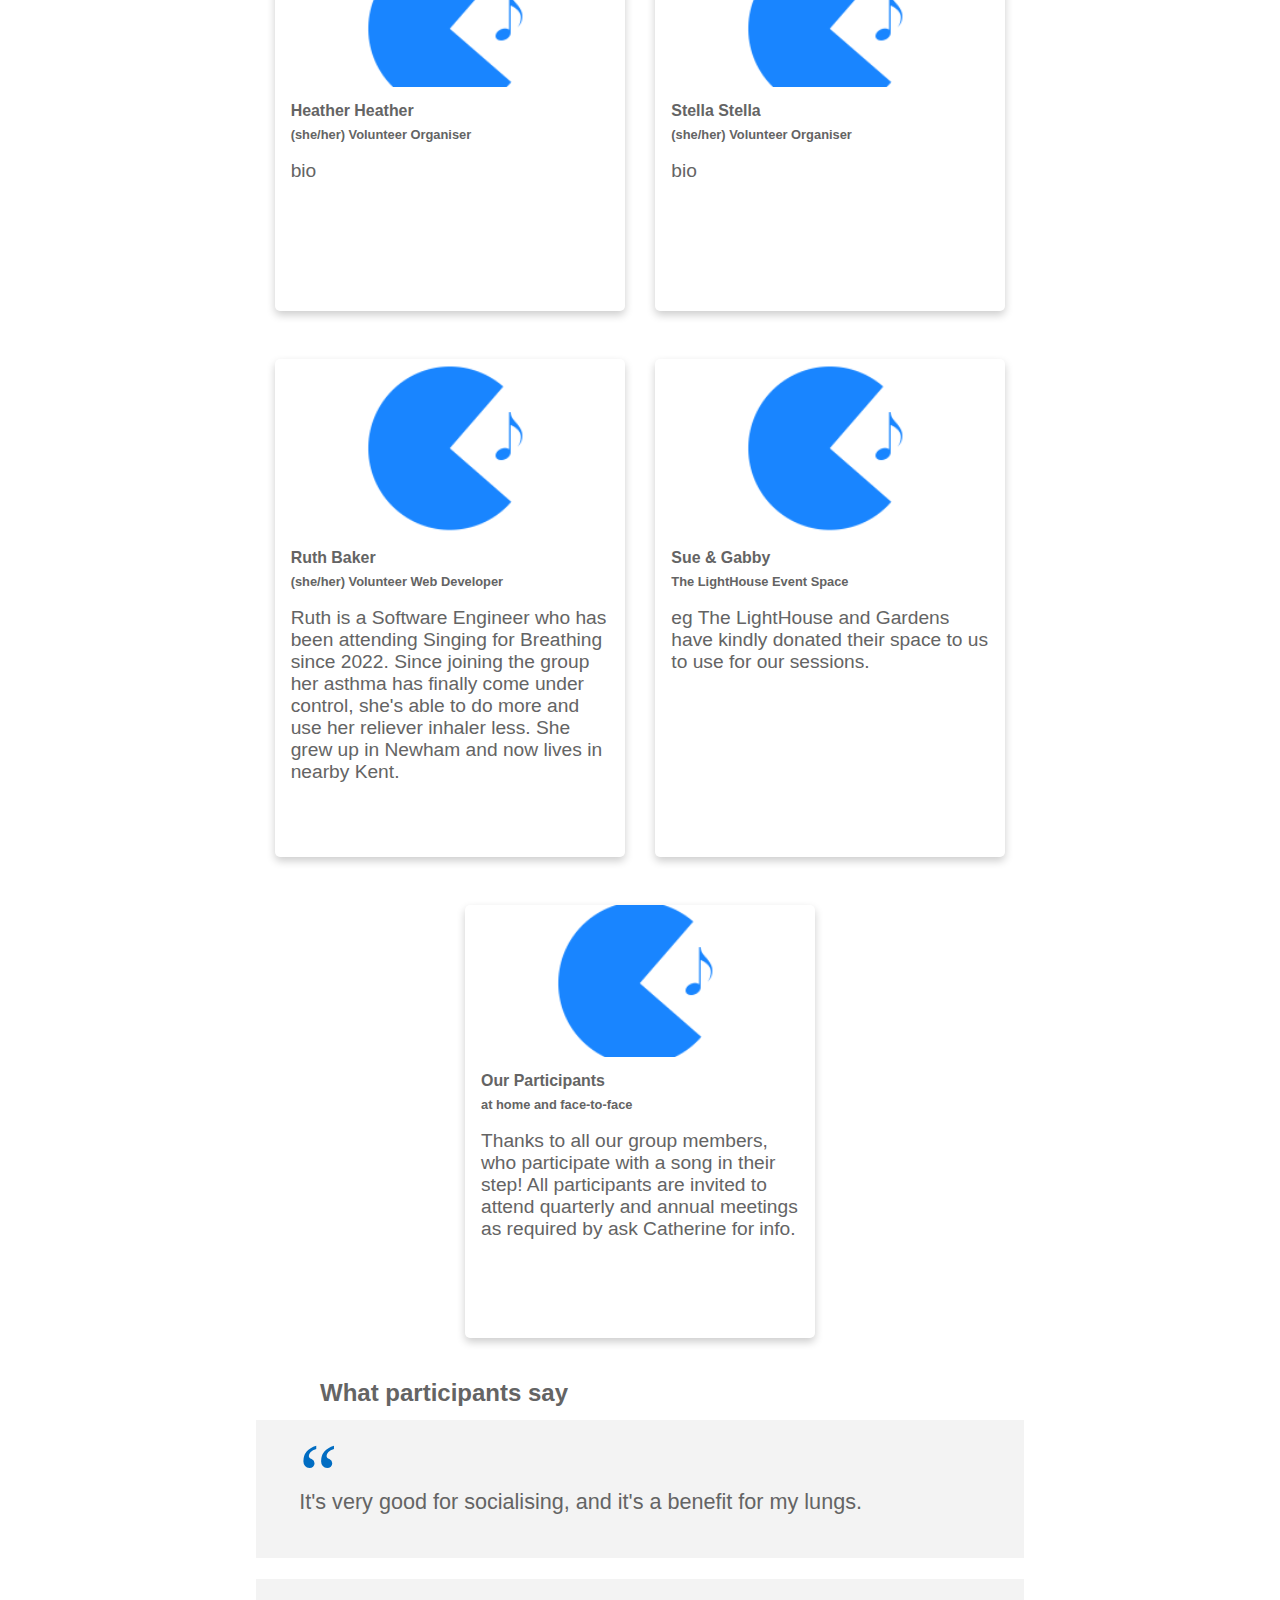
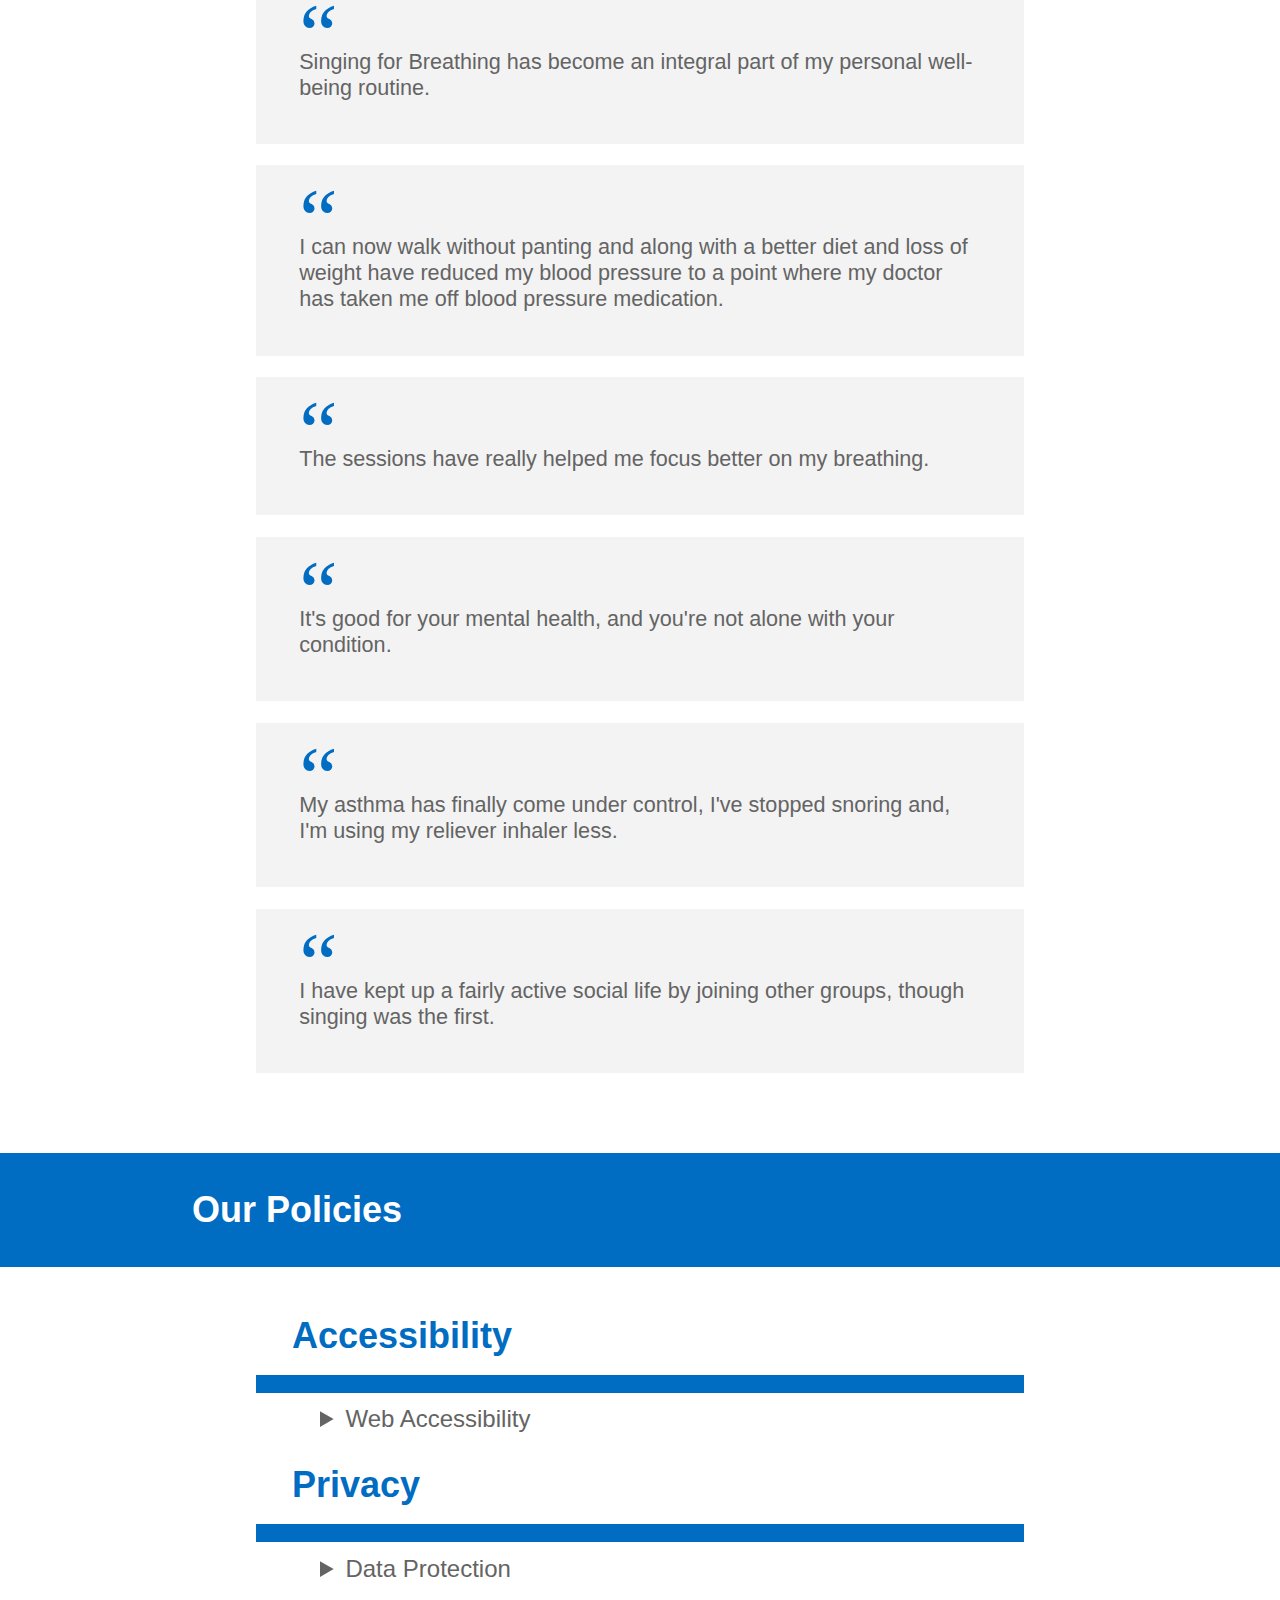
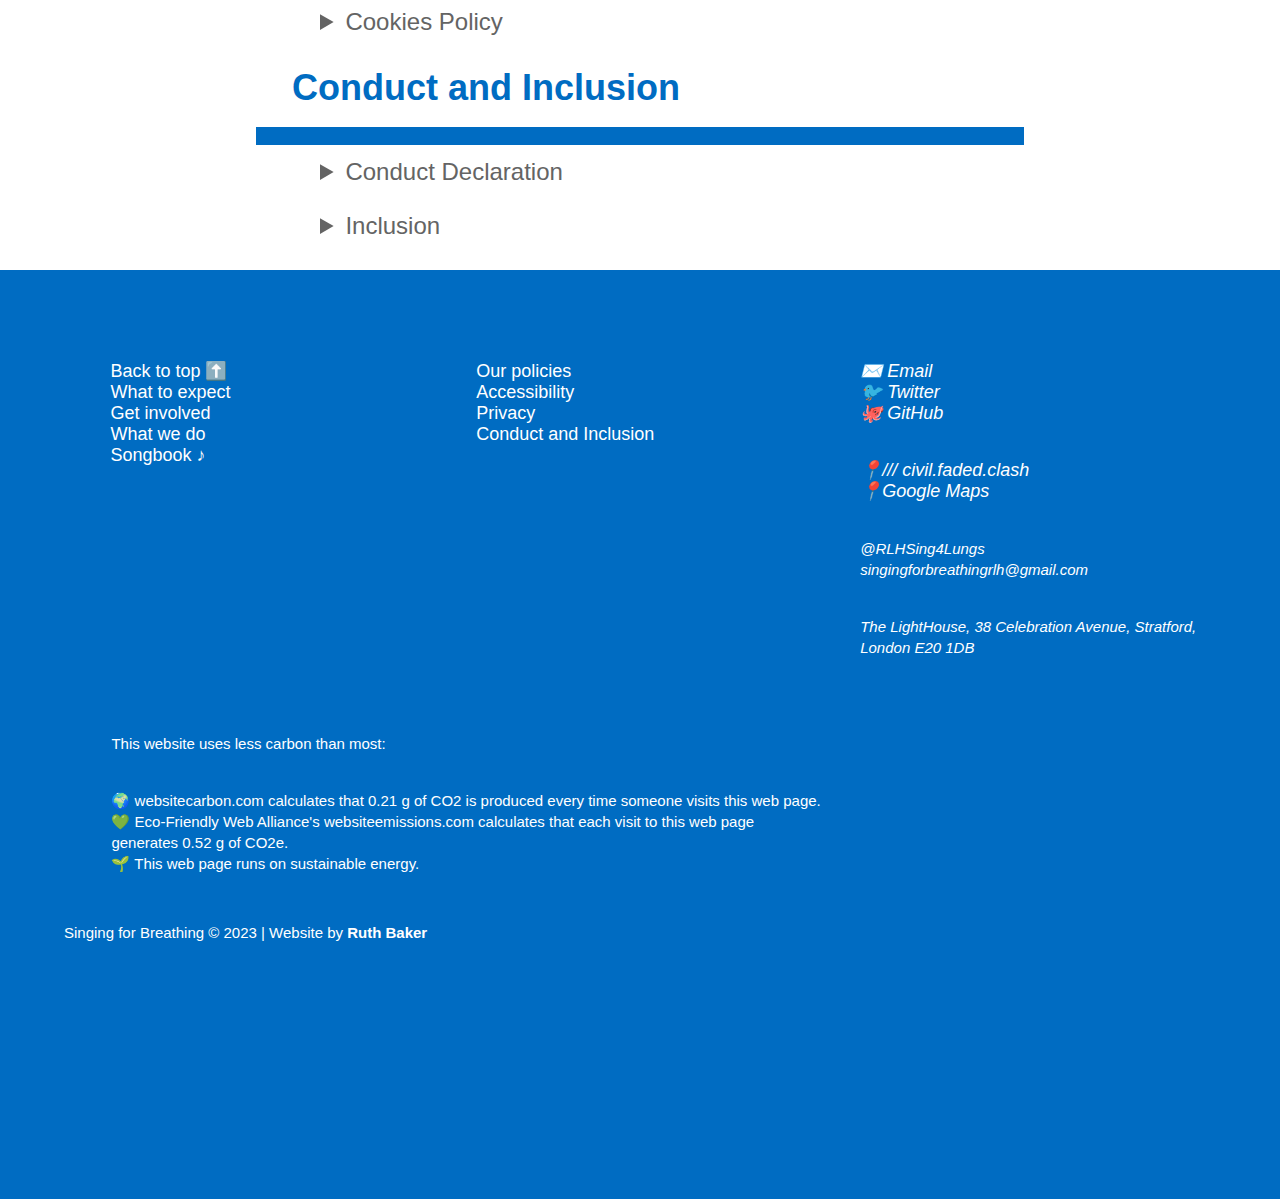
==== commit 388d2aa5: "Add current emissions info to footer" ====
--- a/index.html
+++ b/index.html
@@ -340,8 +340,7 @@
         <h4>Credit</h4>
         <p>These policies are influenced and informed by statements from <a href="https://2018.xoxofest.com/inclusion">XOXO fest</a>, <a href="https://www.postalmuseum.org/visit-us/accessibility/">The Postal Museum</a>, <a href="https://www.codebar.io/code-of-conduct">codebar</a>, <a href="https://www.nhs.uk/accessibility-statement/">NHS</a>, <a href="https://www.afrotechfest.co.uk/inclusion/">Afrotech Fest</a>, <a href="https://www.rnib.org.uk/web-accessibility-compliance-statement/">RNIB</a> and <a href="https://www.storyhouse.com/storyhouse-queer-code-of-conduct">The Story House</a>.
         </p>
-        <p>Headline image from the <a href="https://ageingbetter.resourcespace.com/pages/home.php">Centre for Aging Better Image Library</a> published under CC0 1.0 Universal (CC0 1.0) Creative Commons.
-        </p>
+        <p>Headline image from the <a href="https://ageingbetter.resourcespace.com/pages/home.php">Centre for Aging Better Image Library</a> published under CC0 1.0 Universal (CC0 1.0) Creative Commons.</p>
 
     </details>
 </section>
@@ -394,7 +393,13 @@
     </section>
 
     <section class="footer-bar" id="carbon">
-        <p><small>This website uses less carbon than most: todo</small>
+        <p><small>This website uses less carbon than most: </small>
+        <ul>
+        <li><small>🌍 <a href="https://www.websitecarbon.com/website/ruthmoog-github-io-singing-for-breathing/">websitecarbon.com</a> calculates that 0.21 g of CO2 is produced every time someone visits this web page.</small></li>
+        <li><small>💚 Eco-Friendly Web Alliance's <a href="https://websiteemissions.com/">websiteemissions.com</a> calculates that each visit to this web page generates 0.52 g of CO2e.</small></li>
+        <li><small>🌱 This web page runs on sustainable energy.</small></li>
+    </ul>
+
         <br/>
         <small>Singing for Breathing © 2023 | <a href="https://ruthmoog.dev">Website by <strong>Ruth Baker</strong></a></small>
     </section>
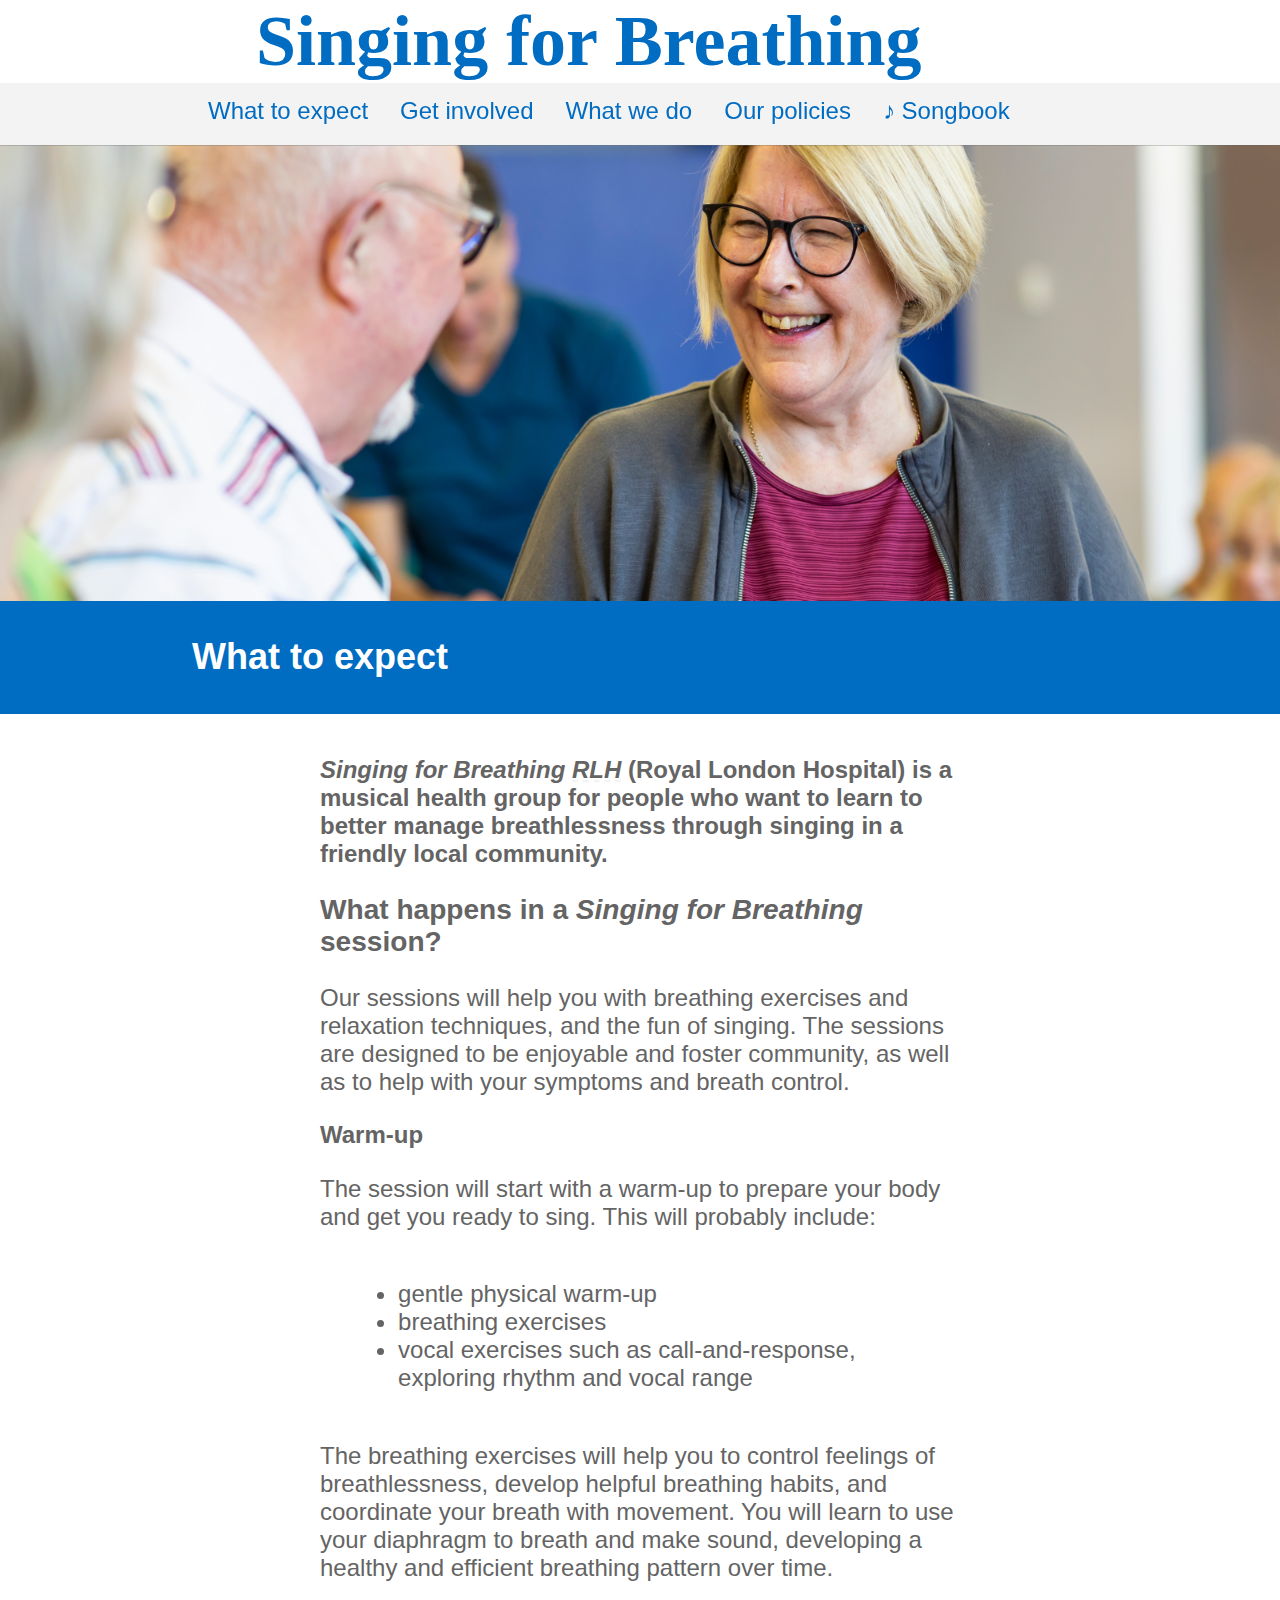
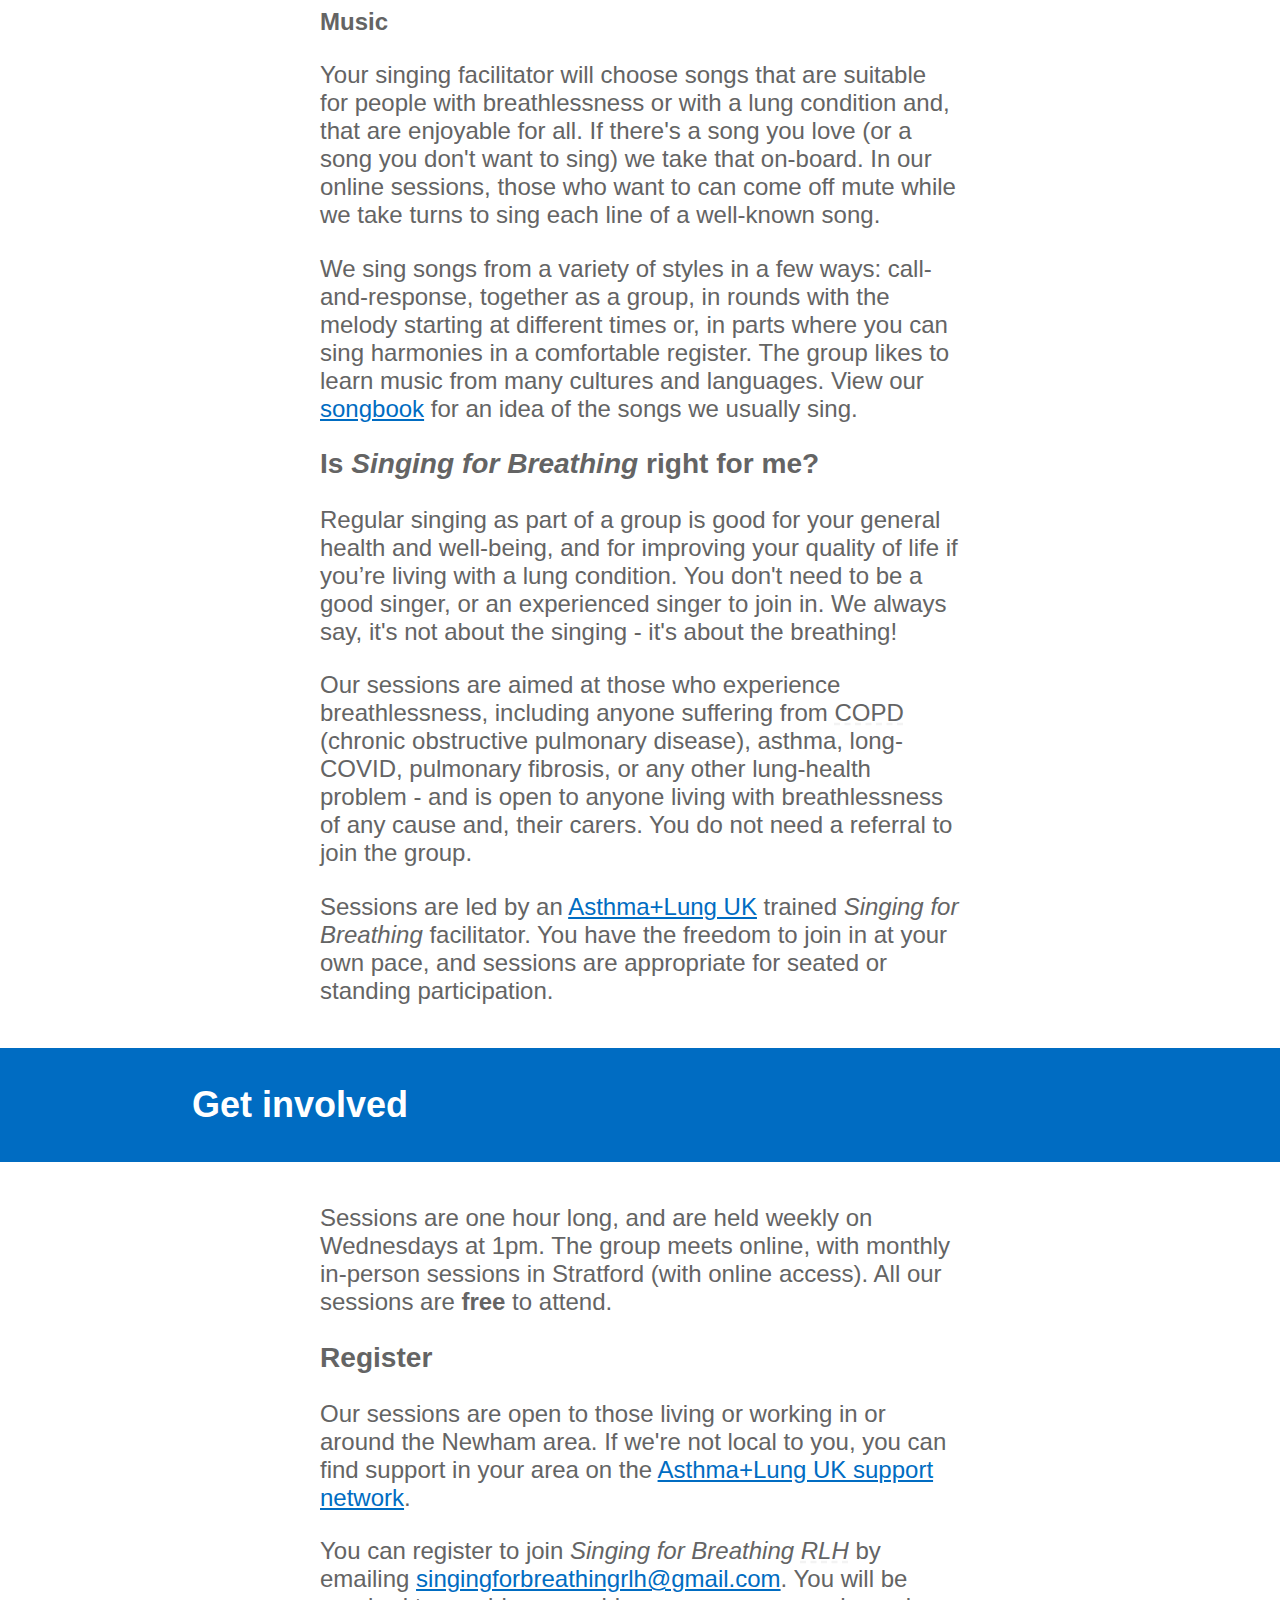
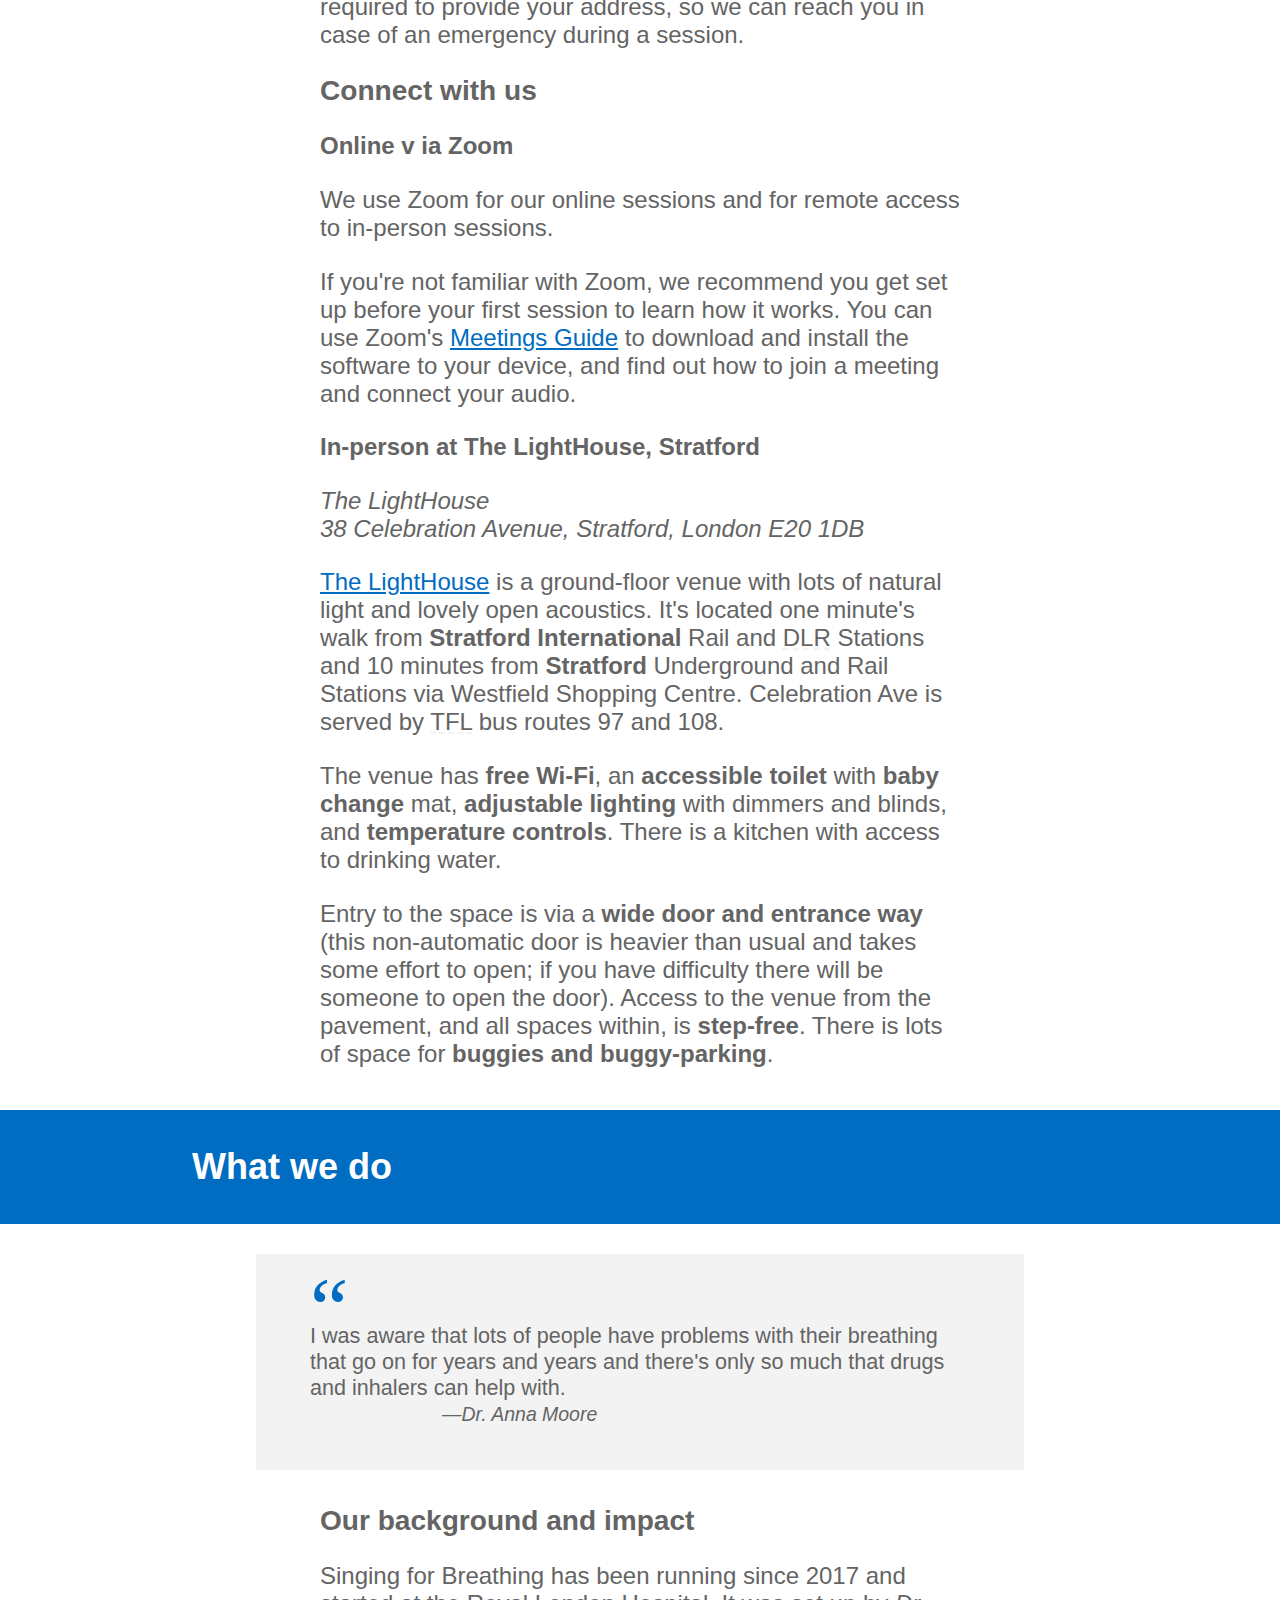
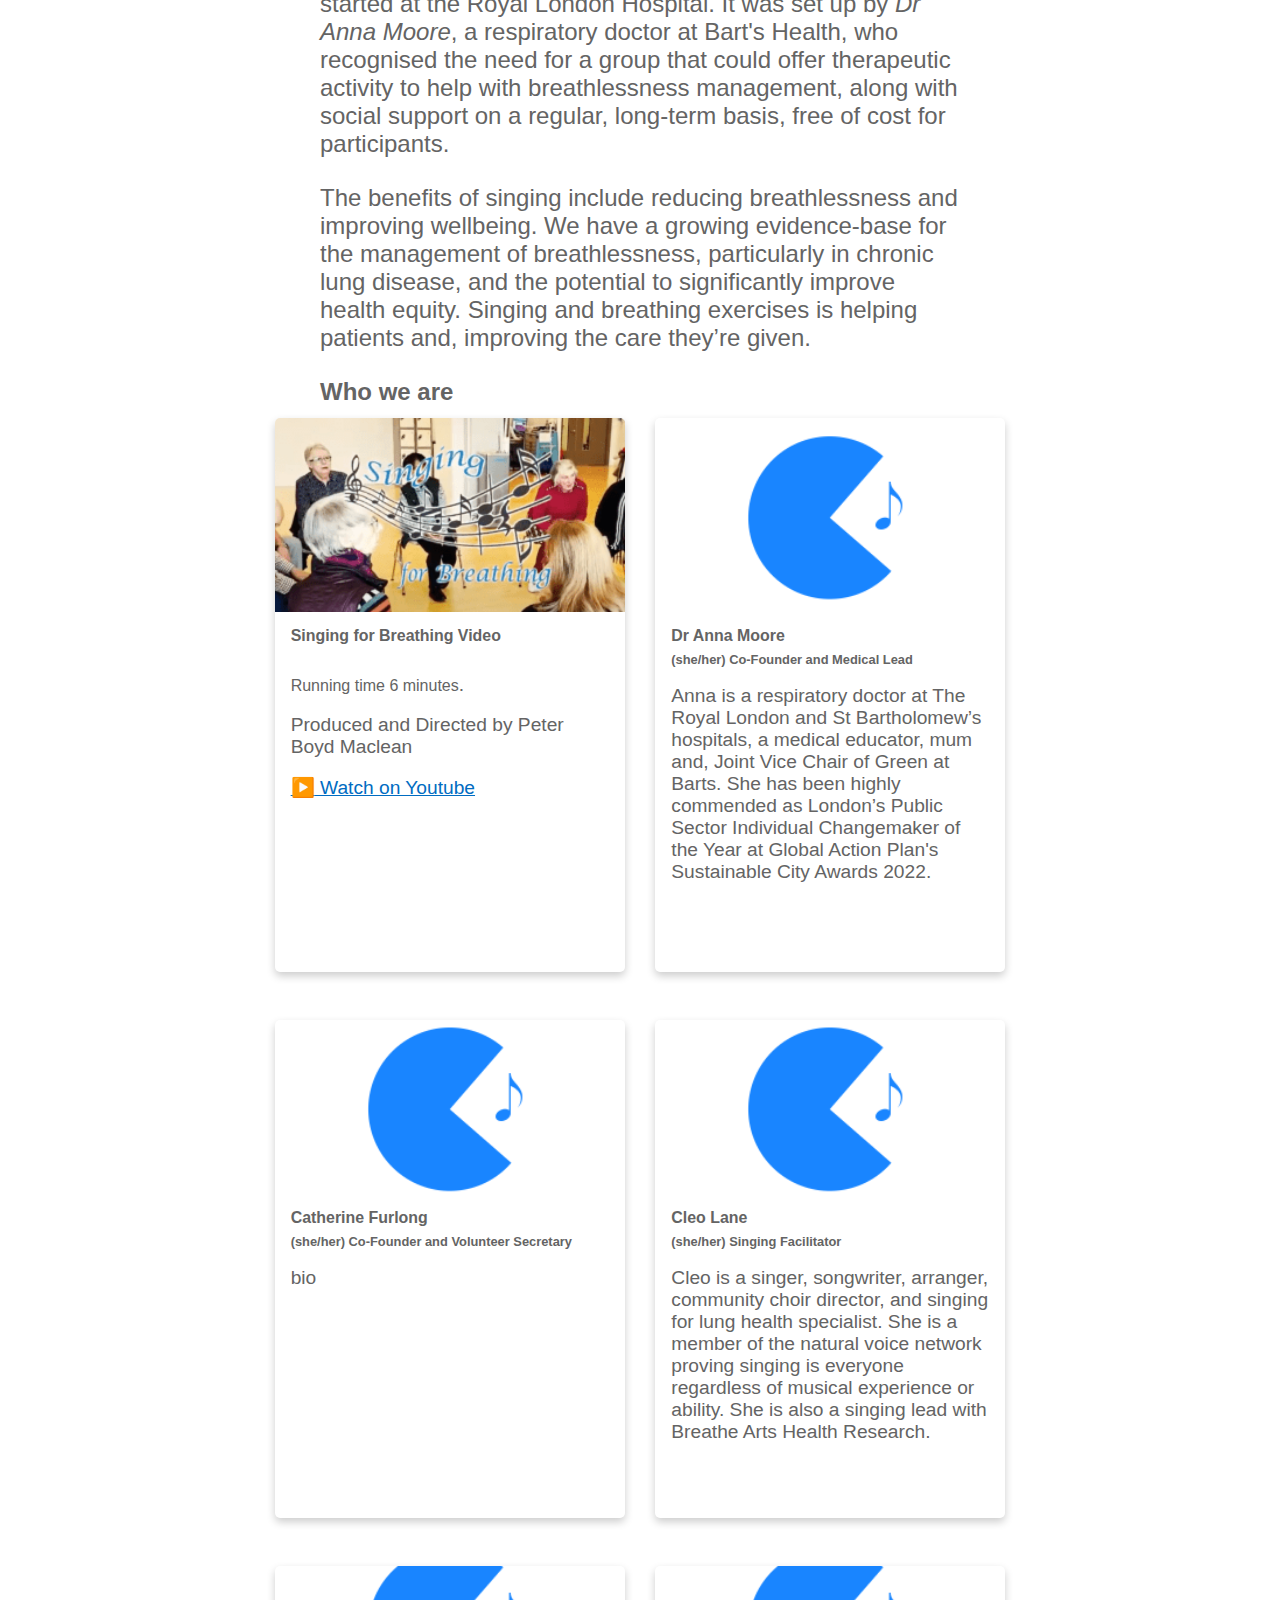
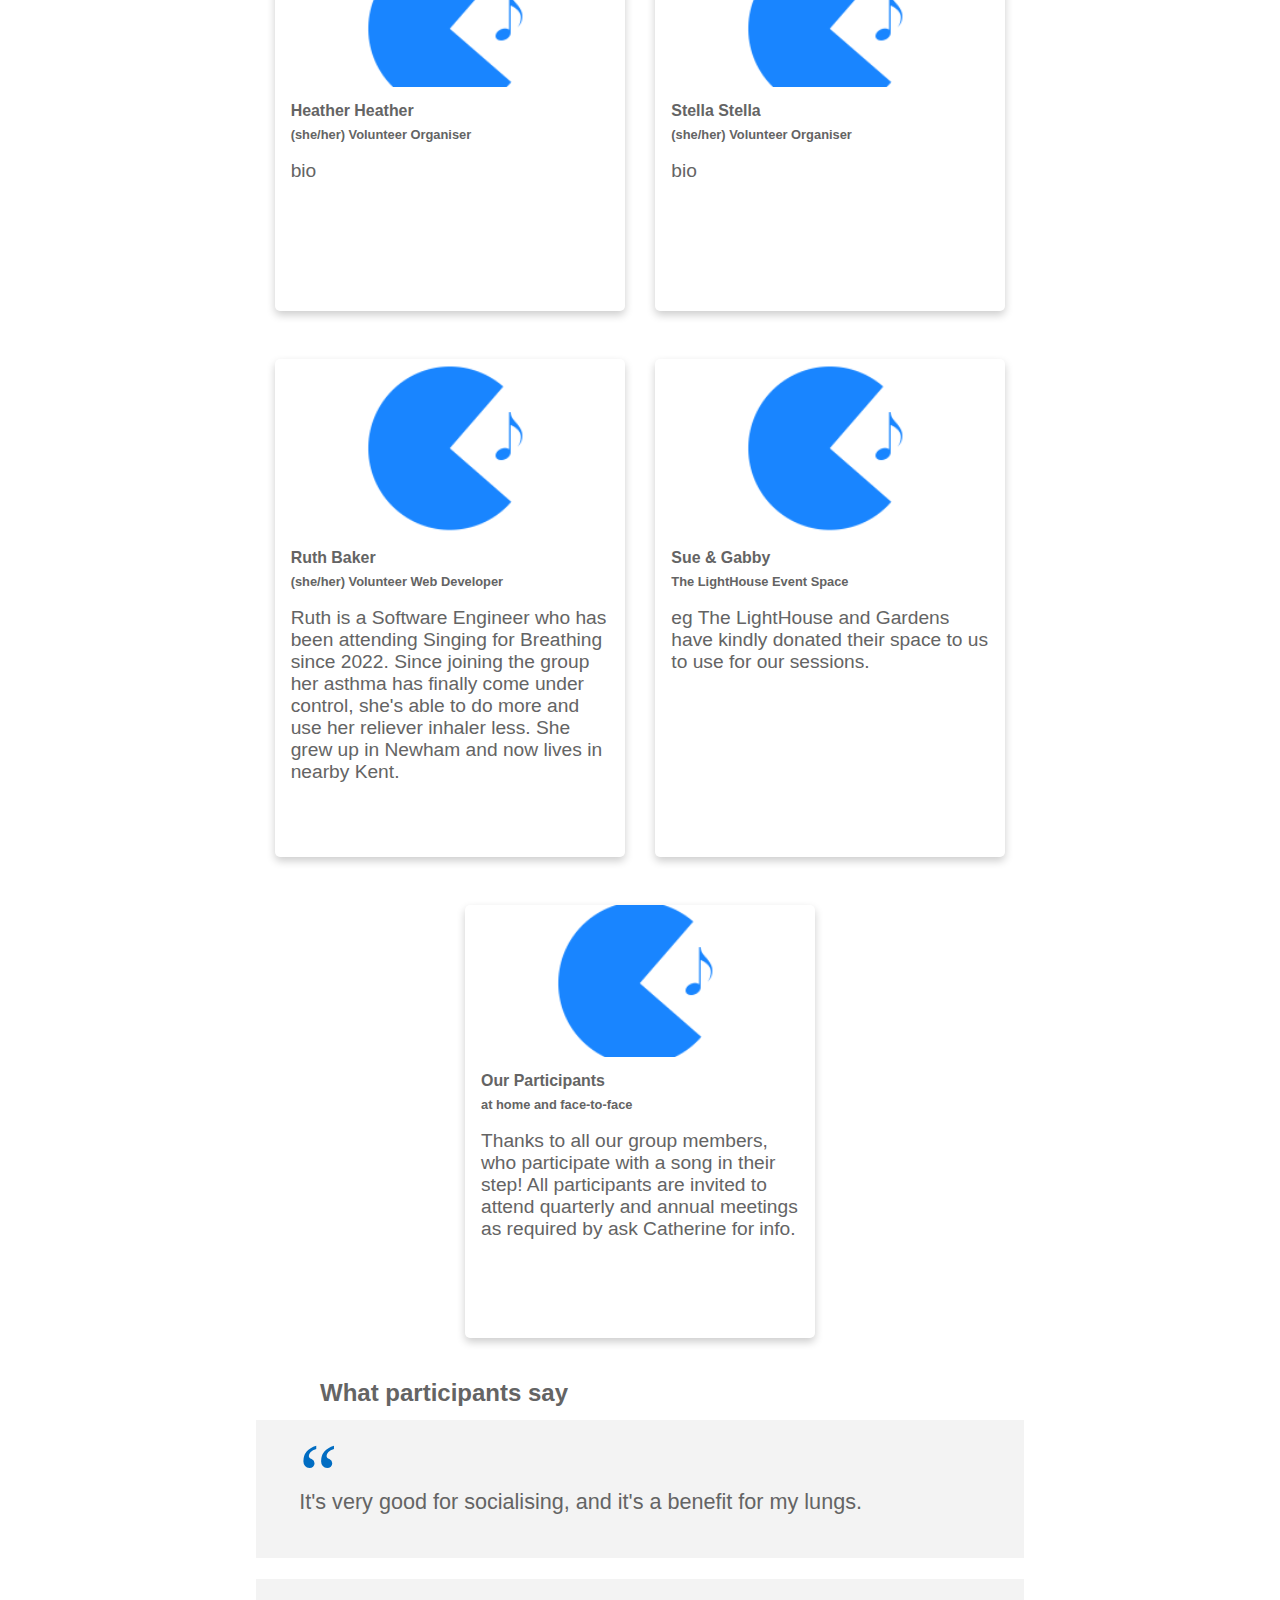
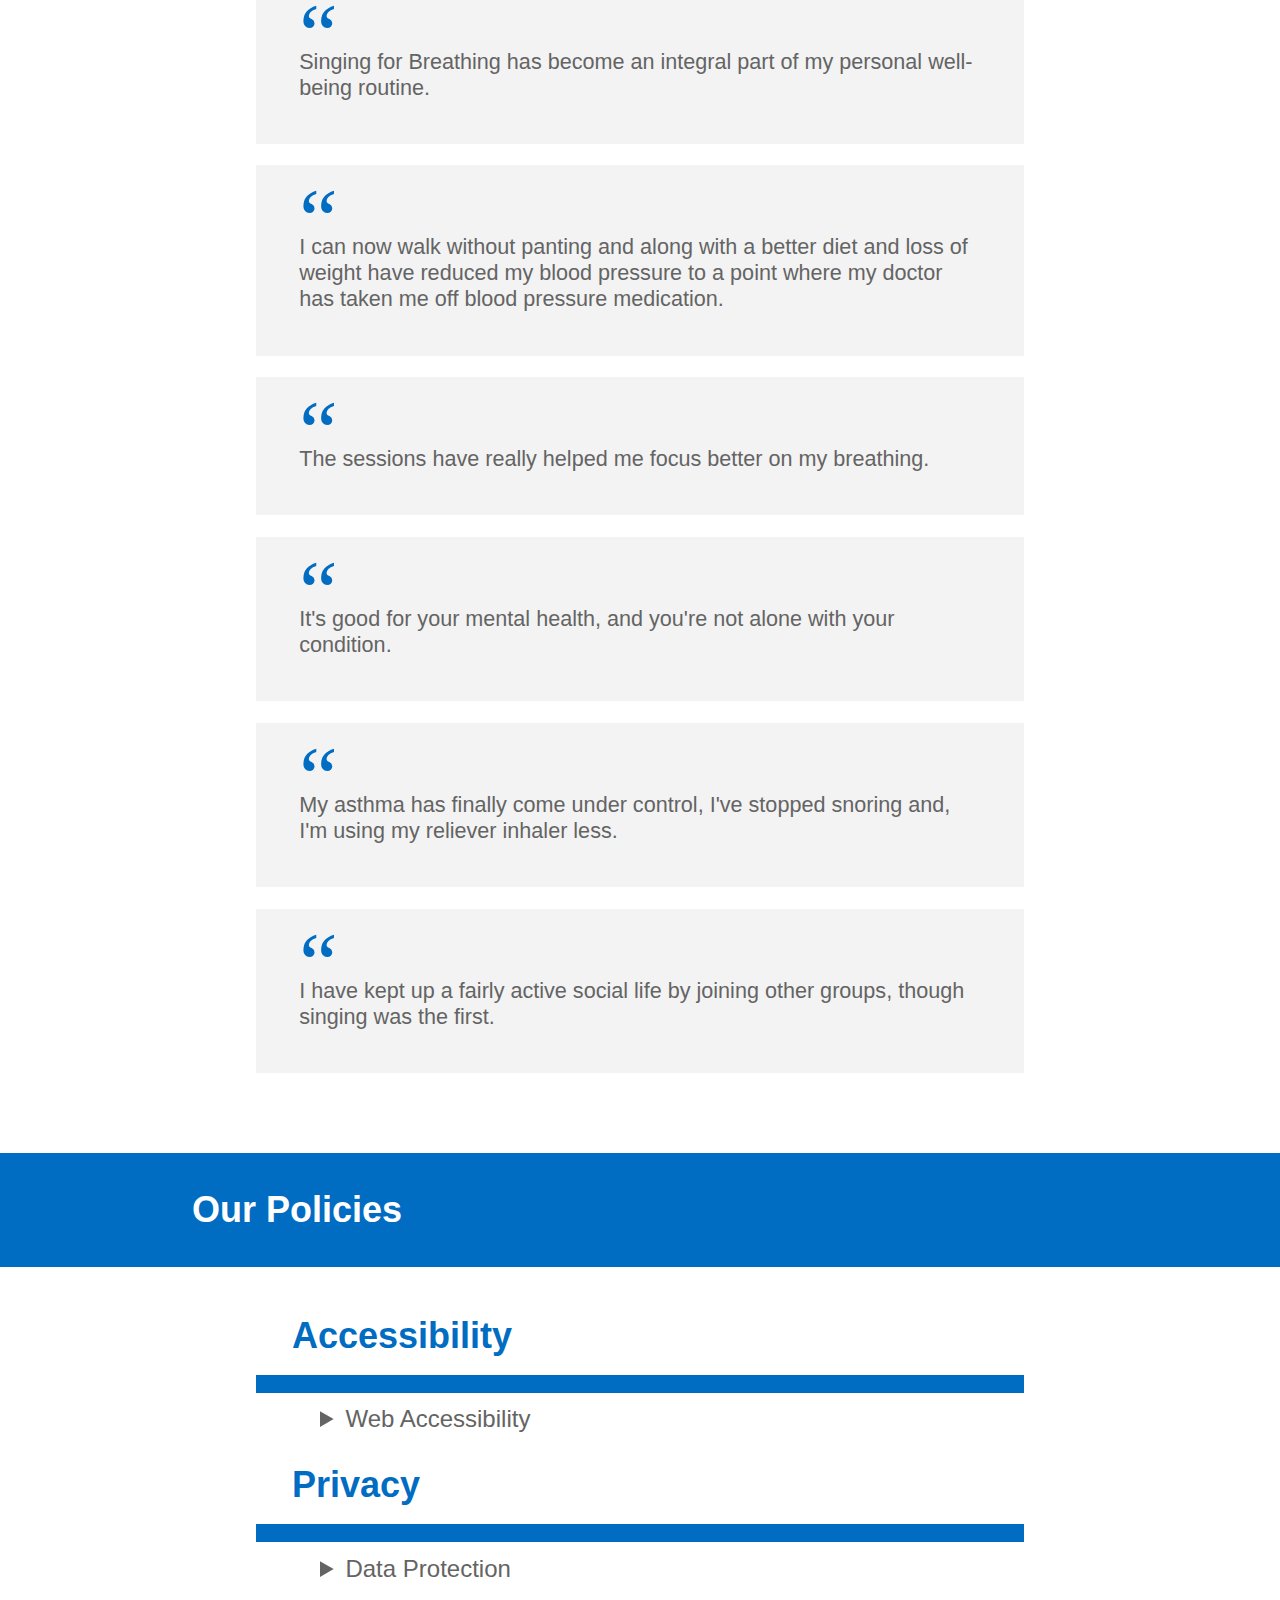
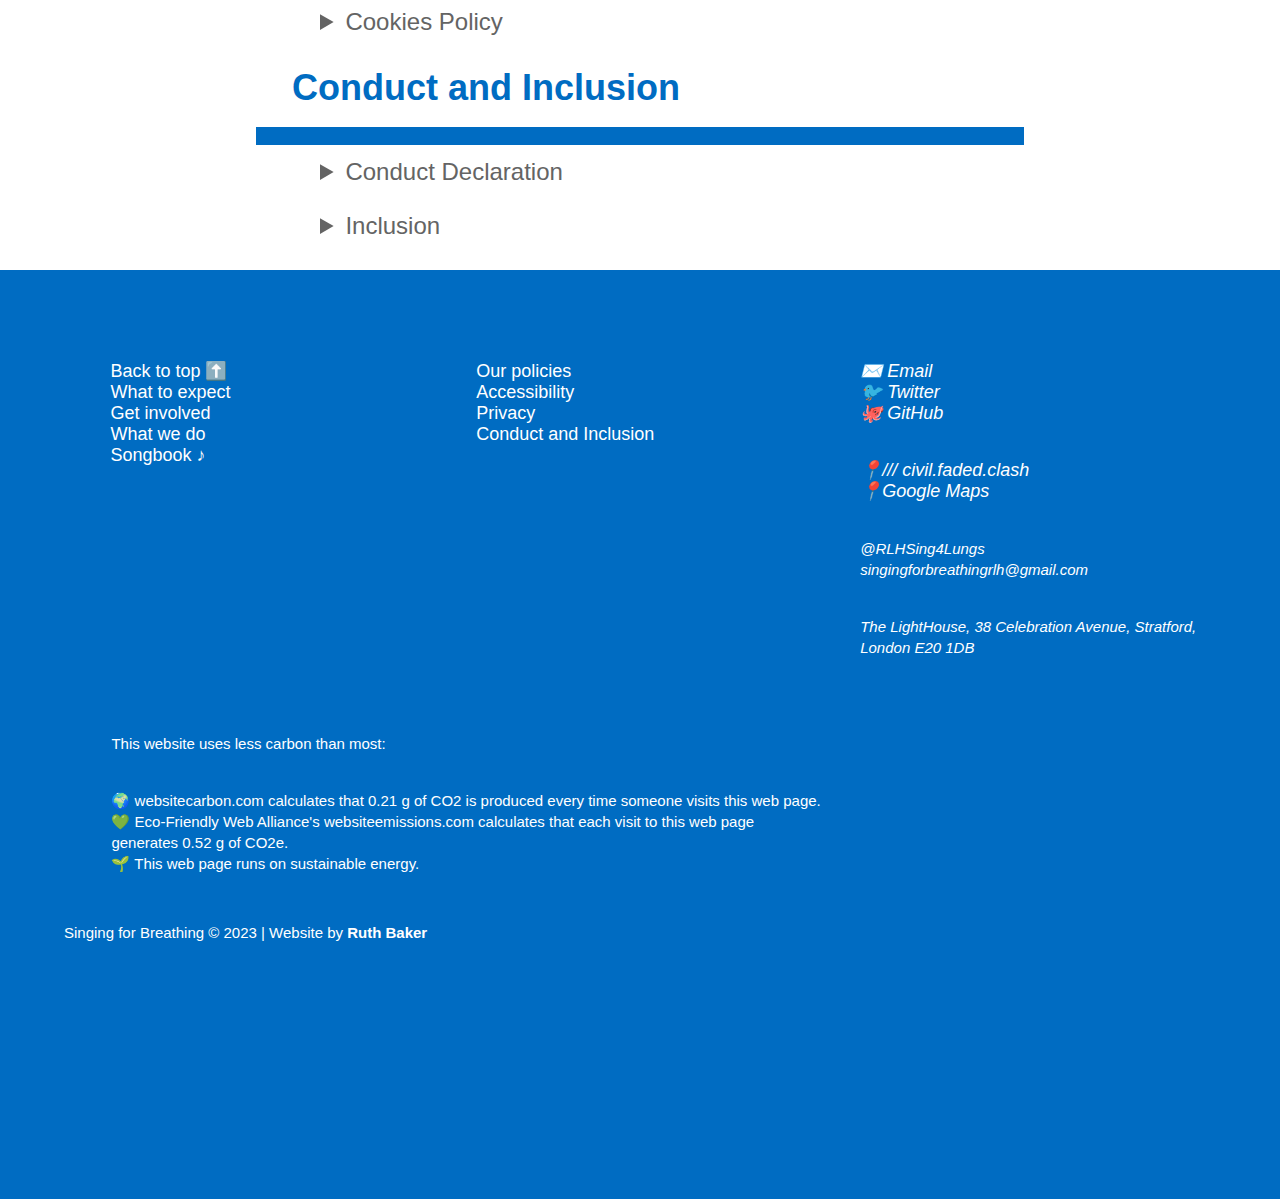
==== commit 37010a2f: "Update youtube icon with play emoji and wrap new emoji chars in aria hidden spans" ====
--- a/index.html
+++ b/index.html
@@ -116,7 +116,7 @@
             <br />
             <p><small>Running time <time datetime="PT6M">6 minutes</time></small>.</p>
             <p>Produced and Directed by Peter Boyd Maclean</p>
-            <p><a href="https://youtu.be/q4Oo8Tk0Gio"><span aria-hidden="true">🎥</span> Watch on Youtube</a></p>
+            <p><a href="https://youtu.be/q4Oo8Tk0Gio"><span aria-hidden="true">▶️</span> Watch on Youtube</a></p>
         </section>
     <section class="card">
         <img src="./assets/avatarGeneric.webp" alt="avatar">
@@ -395,9 +395,9 @@
     <section class="footer-bar" id="carbon">
         <p><small>This website uses less carbon than most: </small>
         <ul>
-        <li><small>🌍 <a href="https://www.websitecarbon.com/website/ruthmoog-github-io-singing-for-breathing/">websitecarbon.com</a> calculates that 0.21 g of CO2 is produced every time someone visits this web page.</small></li>
-        <li><small>💚 Eco-Friendly Web Alliance's <a href="https://websiteemissions.com/">websiteemissions.com</a> calculates that each visit to this web page generates 0.52 g of CO2e.</small></li>
-        <li><small>🌱 This web page runs on sustainable energy.</small></li>
+        <li><small><span aria-hidden="true">🌍</span> <a href="https://www.websitecarbon.com/website/ruthmoog-github-io-singing-for-breathing/">websitecarbon.com</a> calculates that 0.21 g of CO2 is produced every time someone visits this web page.</small></li>
+        <li><small><span aria-hidden="true">💚</span> Eco-Friendly Web Alliance's <a href="https://websiteemissions.com/">websiteemissions.com</a> calculates that each visit to this web page generates 0.52 g of CO2e.</small></li>
+        <li><small><span aria-hidden="true">🌱</span> This web page runs on sustainable energy.</small></li>
     </ul>
 
         <br/>
